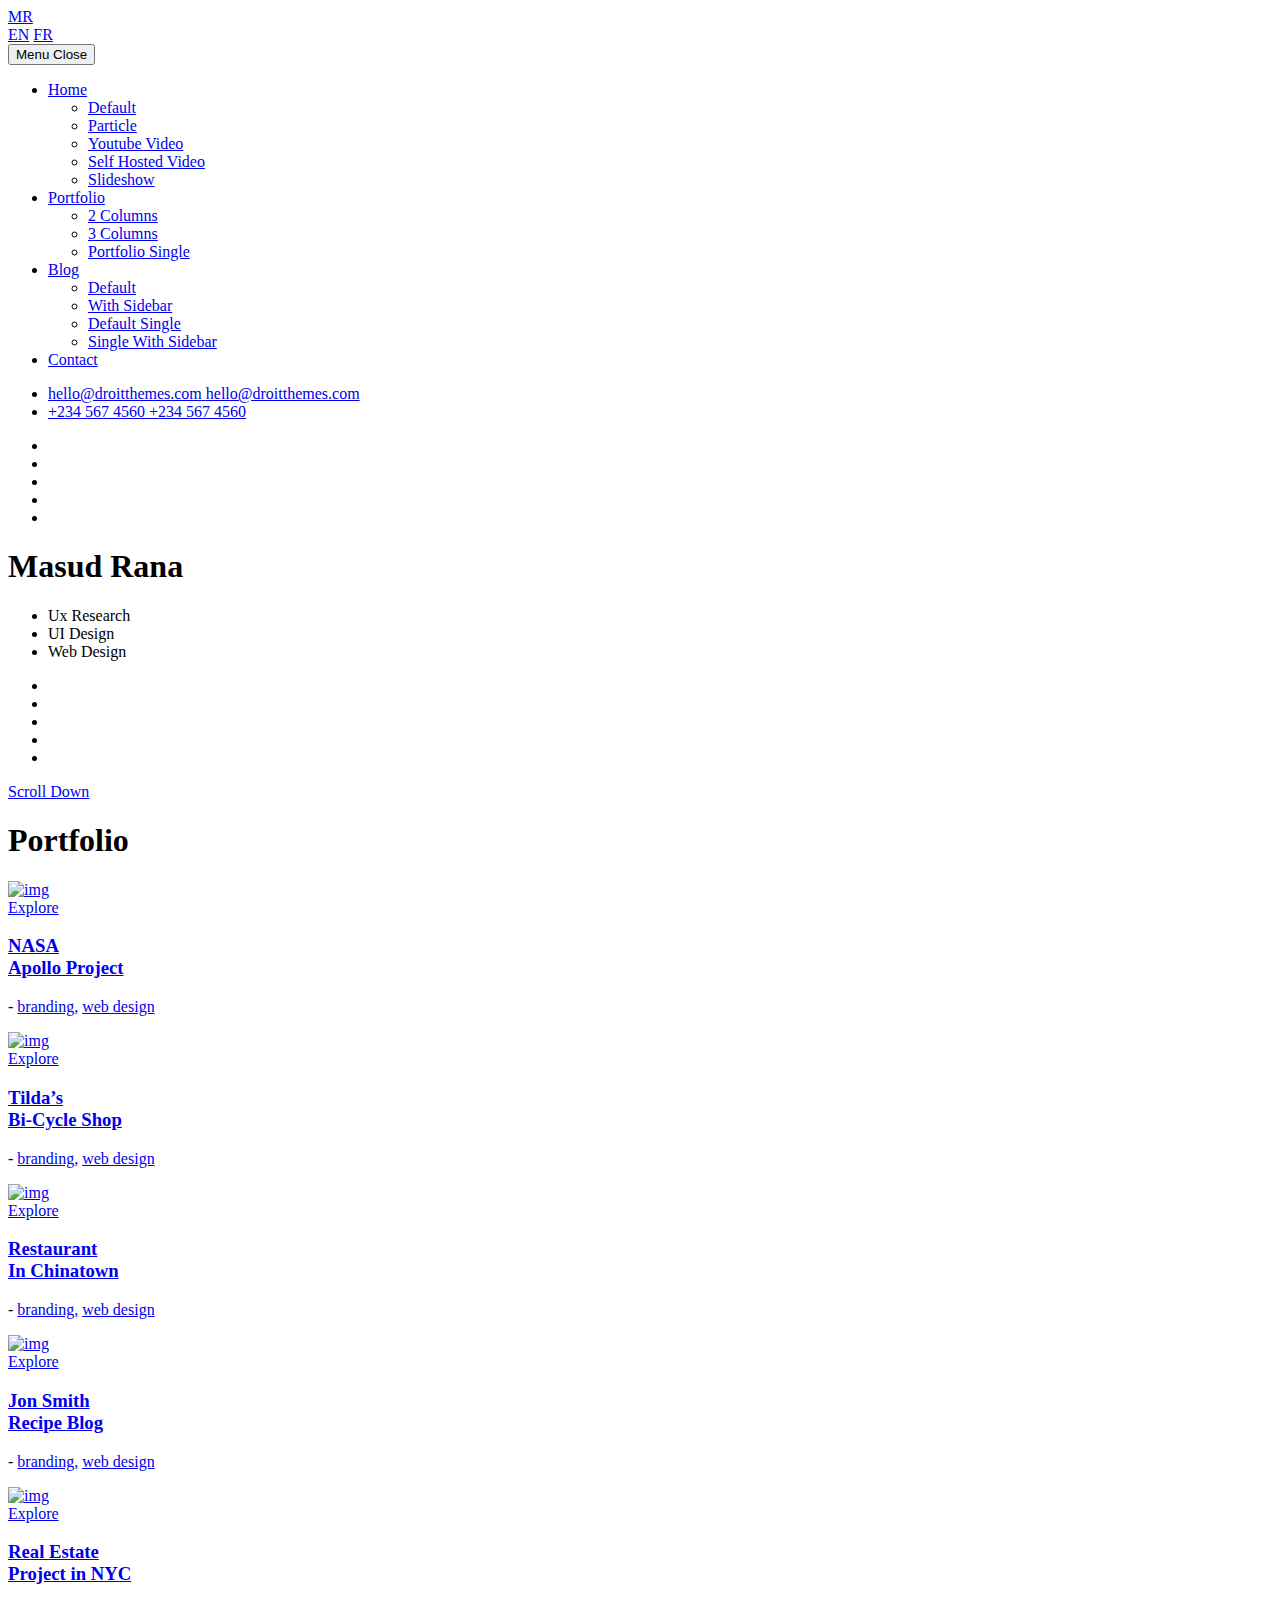
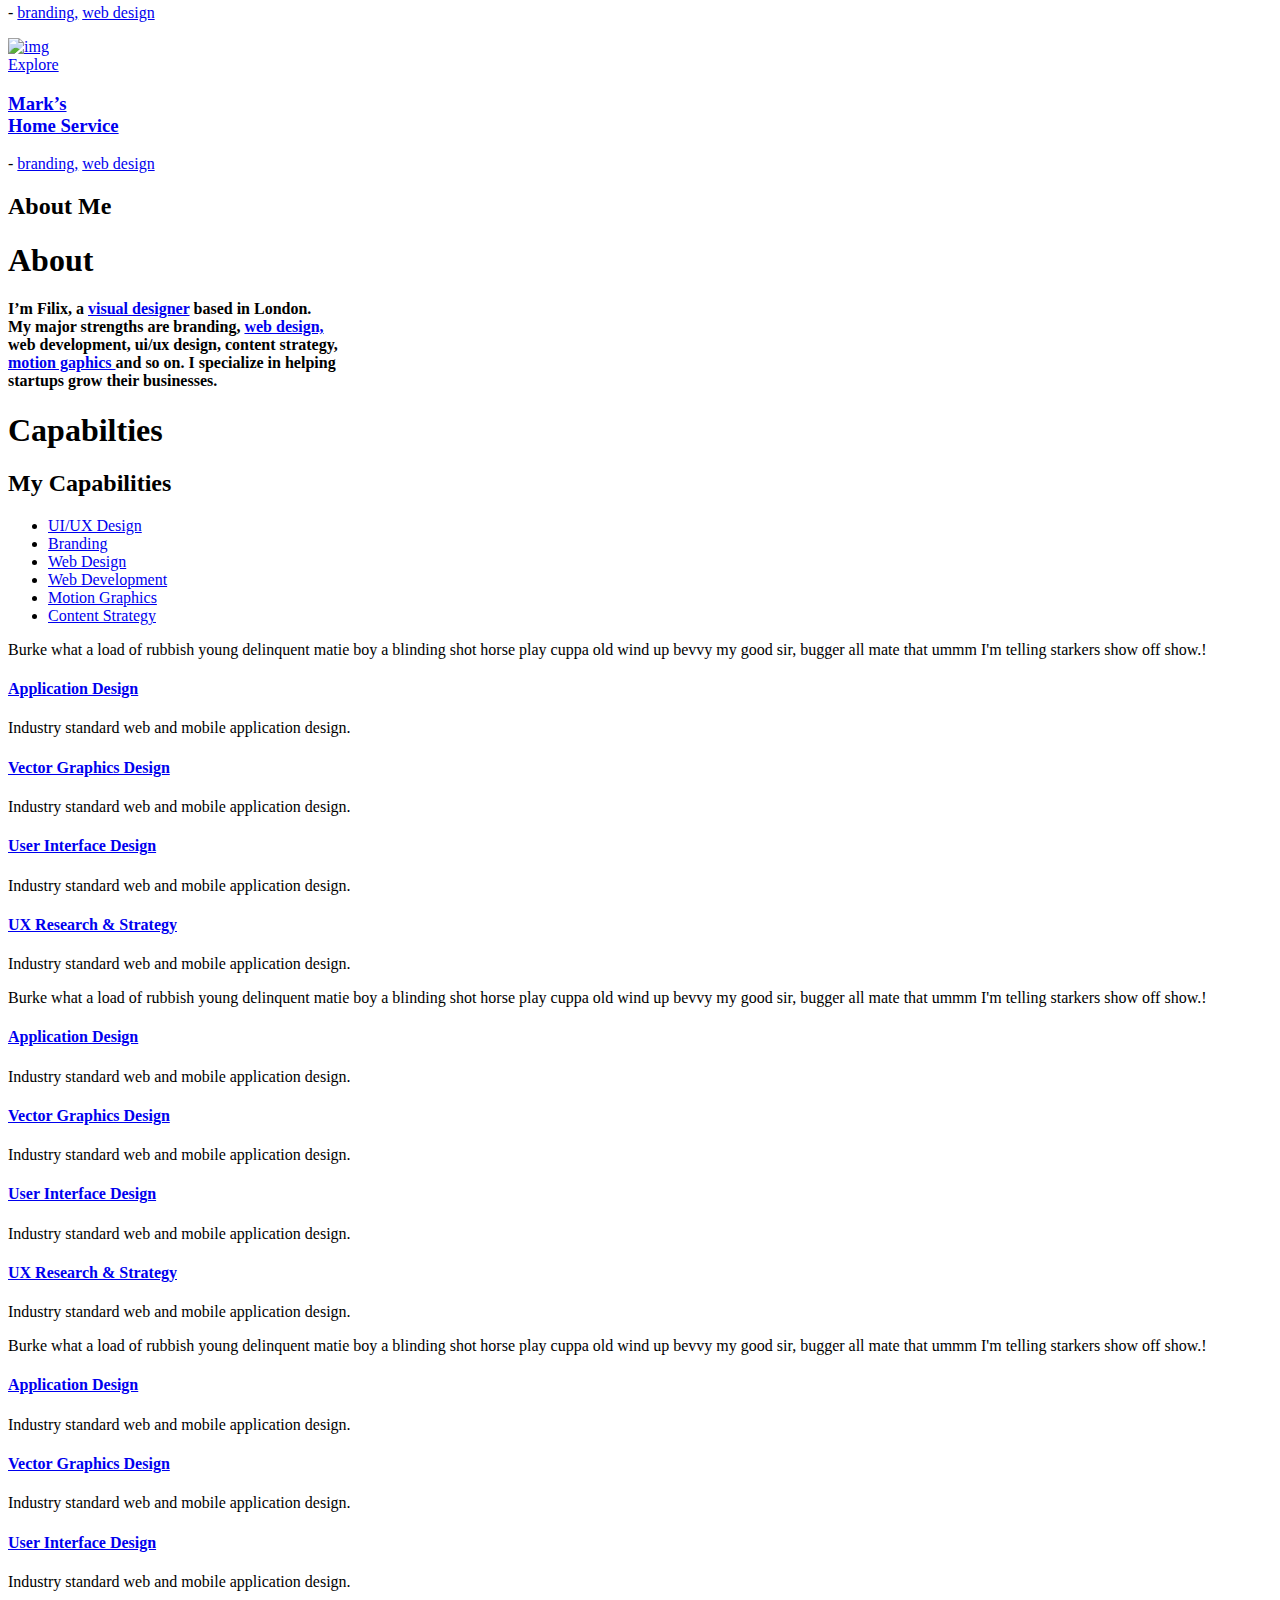
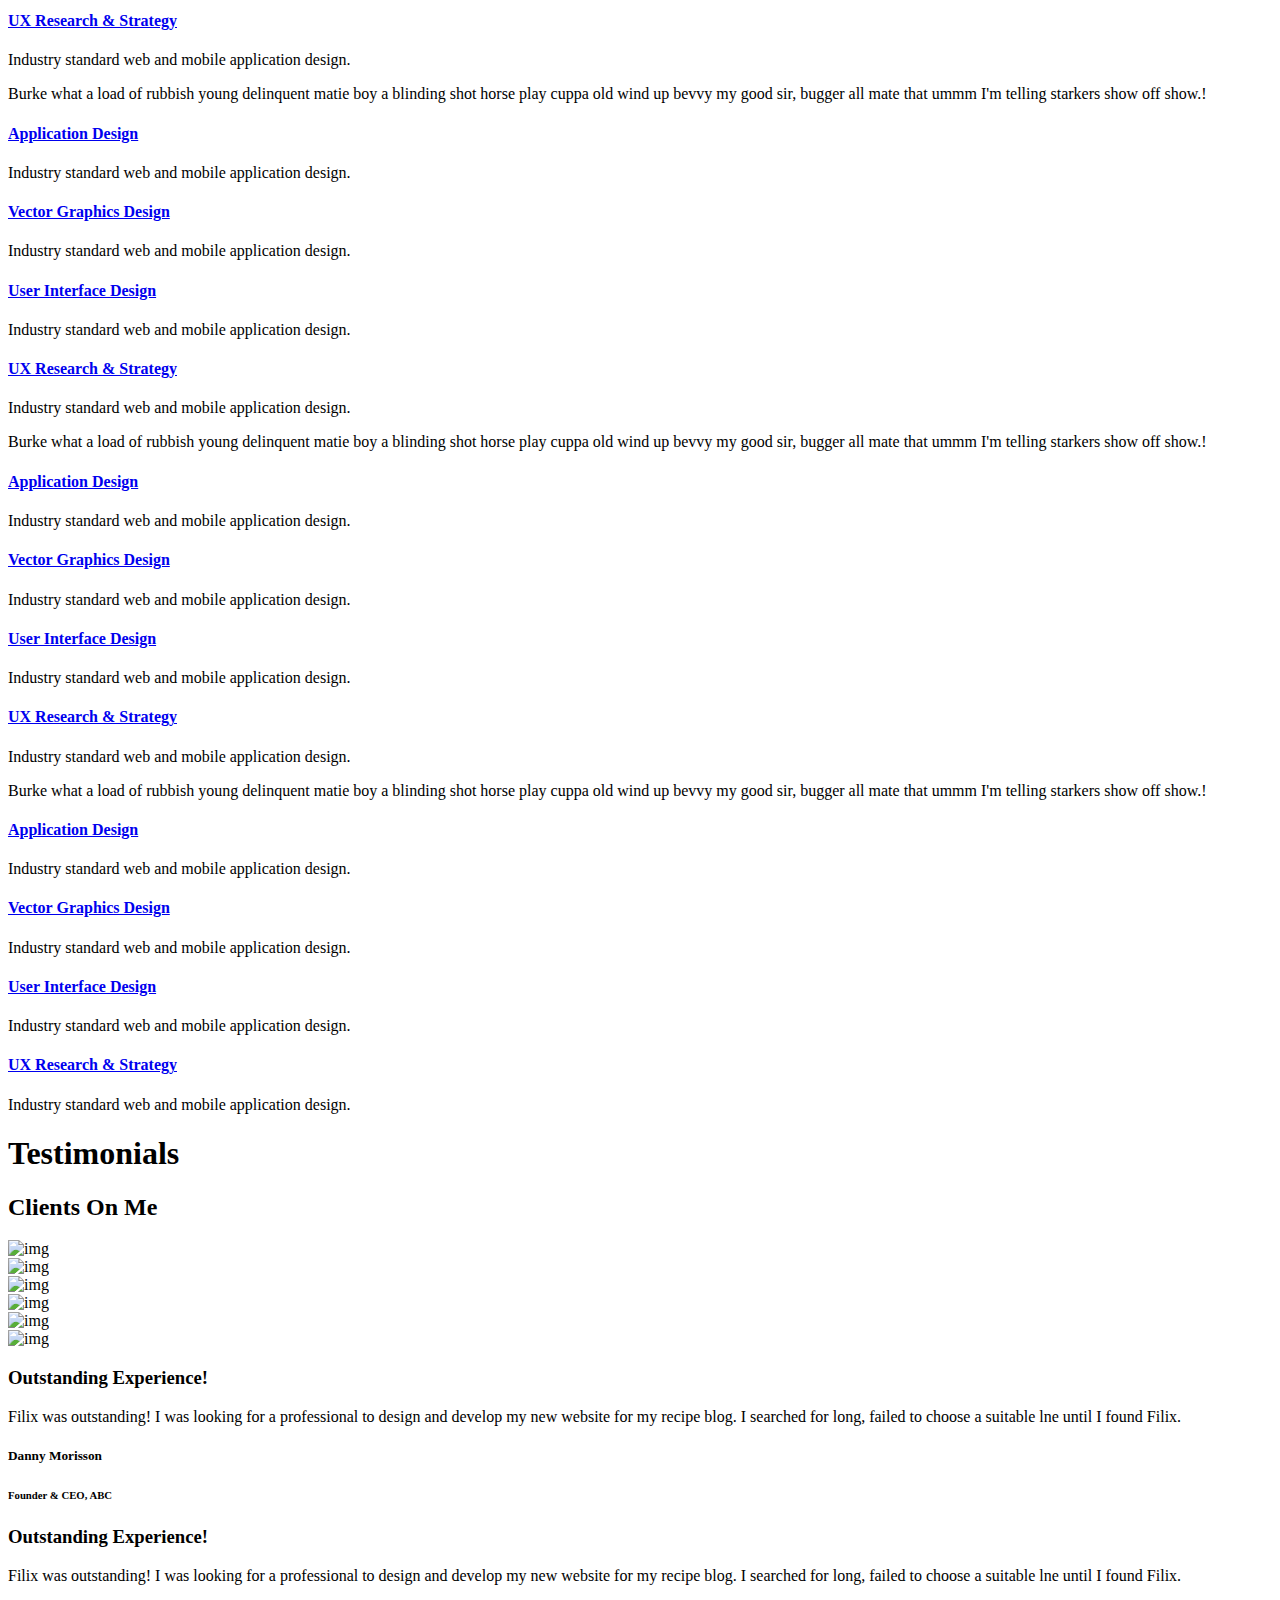
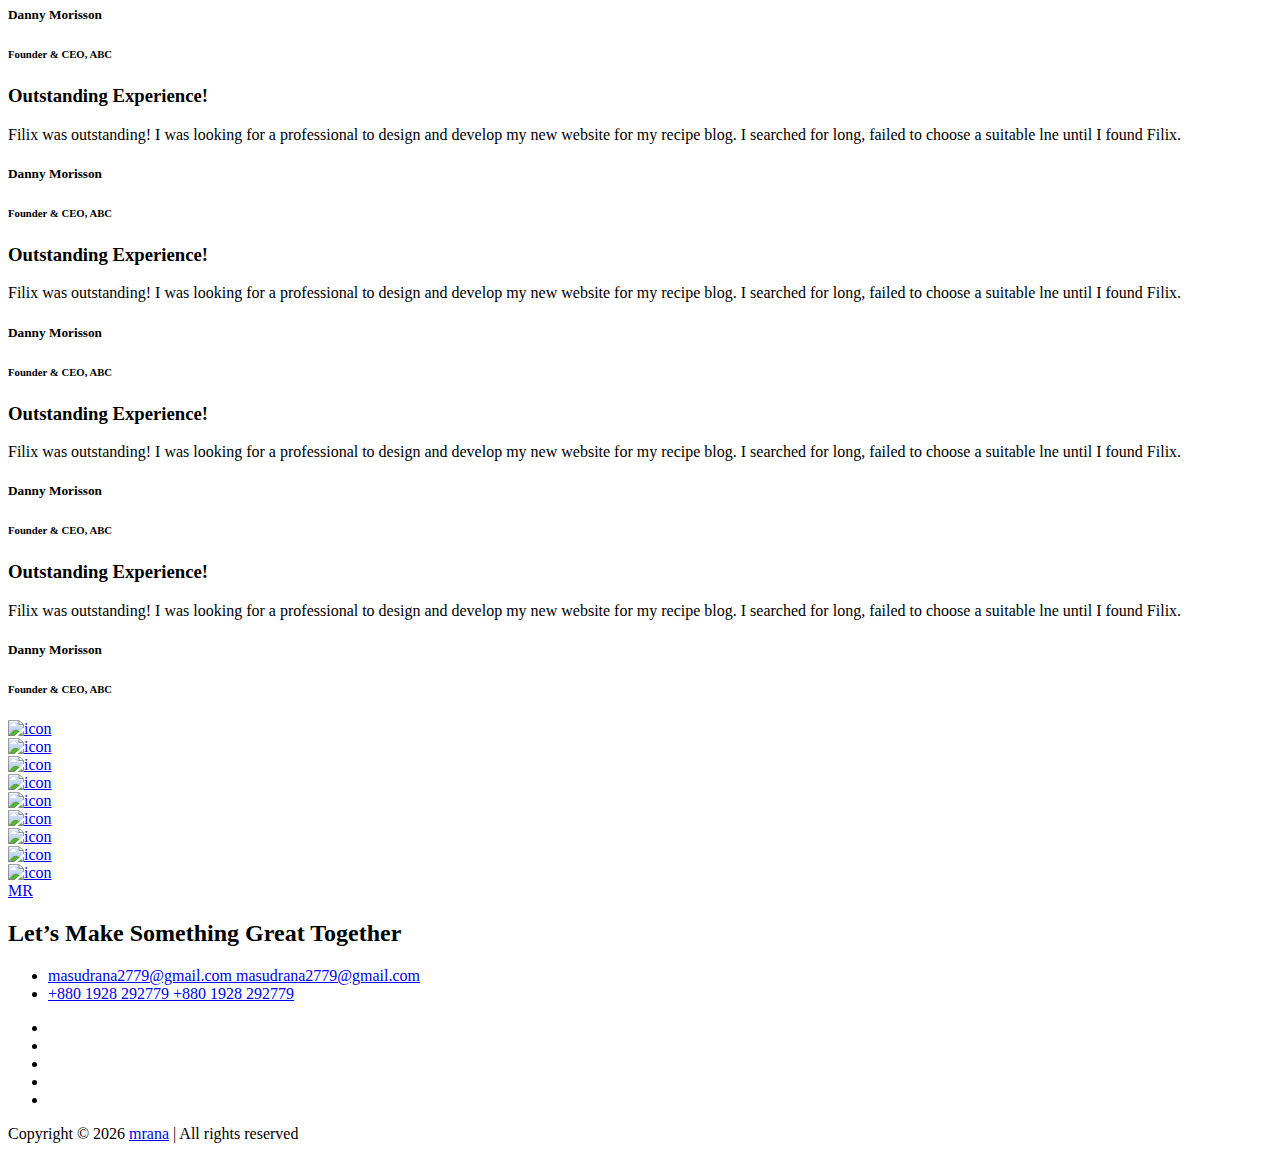
==== index.html @ 63671788 "try to done my protfolio page" ====
<!DOCTYPE html>
<html lang="en">
  <head>
    <meta charset="utf-8" />
    <meta
      name="viewport"
      content="width=device-width, initial-scale=1, shrink-to-fit=no"
    />
    <link
      rel="shortcut icon"
      href="assets/images/favicon.png"
      type="image/x-icon"
    />
    <title>Masud Rana</title>
    <!-- Bootstrap CSS -->
    <link rel="stylesheet" href="assets/css/bootstrap.css" />

    <!-- icon CSS -->
    <link rel="stylesheet" href="assets/css/font-awesome.min.css" />
    <link rel="stylesheet" href="assets/css/font-awesome-animation.min.css" />
    <link rel="stylesheet" href="assets/css/themify-icons.css" />
    <link rel="stylesheet" href="assets/css/elegant-icon-style.css" />

    <!-- other CSS -->
    <link rel="stylesheet" href="assets/css/slick.css" />
    <link rel="stylesheet" href="assets/css/slick-theme.css" />
    <link rel="stylesheet" href="assets/css/particle.css" />
    <link rel="stylesheet" href="assets/css/animated.css" />

    <!-- Custom CSS -->
    <link rel="stylesheet" href="assets/css/style.css" />
    <link rel="stylesheet" href="assets/css/responsive.css" />
    <!-- HTML5 shim and Respond.js for IE8 support of HTML5 elements and media queries -->
    <!-- WARNING: Respond.js doesn't work if you view the page via file:// -->
    <!--[if lt IE 9]>
      <script src="https://oss.maxcdn.com/html5shiv/3.7.2/html5shiv.min.js"></script>
      <script src="https://oss.maxcdn.com/respond/1.4.2/respond.min.js"></script>
    <![endif]-->
  </head>

  <body id="top">
    <!-- start header -->
    <header class="header">
      <div class="container-fluid">
        <div class="row">
          <div class="col-lg-12 col-12">
            <nav class="navbar">
              <a class="navbar-brand logo" href="index.html"
                ><span class="logo_text">MR</span></a
              >
              <div class="select_lang ml-auto">
                <a href="#" class="lang en active">EN</a>
                <a href="#" class="lang fr">FR</a>
              </div>
              <button
                class="navbar-toggler hamburger"
                type="button"
                data-toggle="collapse"
                data-target="#header_menu"
              >
                <span class="m_menu">Menu</span>
                <span class="m_close">Close</span>
                <span class="bar_icon">
                  <span class="bar bar_1"></span>
                  <span class="bar bar_2"></span>
                  <span class="bar bar_3"></span>
                </span>
              </button>
              <div class="opnen_menu">
                <div class="header_main_menu">
                  <ul class="menu_item">
                    <li class="submenu">
                      <a href="#">Home</a>
                      <ul class="submenu_item">
                        <li><a href="index.html">Default</a></li>
                        <li><a href="index-2.html">Particle</a></li>
                        <li><a href="index-3.html">Youtube Video</a></li>
                        <li><a href="index-4.html">Self Hosted Video</a></li>
                        <li><a href="index-5.html">Slideshow</a></li>
                      </ul>
                    </li>
                    <li class="submenu">
                      <a href="#">Portfolio</a>
                      <ul class="submenu_item">
                        <li><a href="portfolio-2.html">2 Columns</a></li>
                        <li><a href="portfolio-3.html">3 Columns</a></li>
                        <li>
                          <a href="portfolio-single.html">Portfolio Single</a>
                        </li>
                      </ul>
                    </li>
                    <li class="submenu">
                      <a href="#">Blog</a>
                      <ul class="submenu_item">
                        <li><a href="blog.html">Default </a></li>
                        <li><a href="blog-sidebar.html">With Sidebar </a></li>
                        <li><a href="blog-single.html">Default Single</a></li>
                        <li>
                          <a href="blog-single-sidebar.html"
                            >Single With Sidebar</a
                          >
                        </li>
                      </ul>
                    </li>
                    <li><a href="contact.html">Contact</a></li>
                  </ul>
                </div>
              </div>
              <div class="sub_footer">
                <ul class="footer_contact text-center">
                  <li>
                    <a href="mailto:hello@droitthemes.com">
                      <span>hello@droitthemes.com</span>
                      <span>hello@droitthemes.com</span>
                    </a>
                  </li>
                  <li>
                    <a href="tel:2345674560">
                      <span>+234 567 4560</span>
                      <span>+234 567 4560</span>
                    </a>
                  </li>
                </ul>
                <ul class="footer_social text-center">
                  <li>
                    <a
                      href="https://www.facebook.com/mrana.2779/"
                      target="_blank"
                    >
                      <i class="fa fa-facebook"></i>
                      <i class="fa fa-facebook"></i>
                    </a>
                  </li>
                  <li>
                    <a
                      href="https://www.linkedin.com/in/masudrana2779/"
                      target="_blank"
                    >
                      <i class="fa fa-linkedin"></i>
                      <i class="fa fa-linkedin"></i>
                    </a>
                  </li>
                  <li>
                    <a href="https://github.com/masudrana2779/">
                      <i class="fa fa-github"></i>
                      <i class="fa fa-github"></i>
                    </a>
                  </li>
                  <li>
                    <a
                      href="https://twitter.com/masudrana2779/"
                      target="_blank"
                    >
                      <i class="fa fa-twitter"></i>
                      <i class="fa fa-twitter"></i>
                    </a>
                  </li>
                  <li>
                    <a
                      href="https://pinterest.com/masudrana2779/"
                      target="_blank"
                    >
                      <i class="fa fa-pinterest-p"></i>
                      <i class="fa fa-pinterest-p"></i>
                    </a>
                  </li>
                </ul>
              </div>
            </nav>
          </div>
        </div>
      </div>
    </header>
    <!-- end header -->

    <!-- start hero_warp -->
    <section class="hero_warp">
      <div class="container">
        <div class="row d-flex align-items-center height_vh">
          <div class="col-md-12 col-12">
            <div class="banner_content">
              <h1 class="banner_title">Masud Rana</h1>
              <ul class="exp_list">
                <li class="wow fadeInUp" data-wow-duration="1s">Ux Research</li>
                <li class="wow fadeInUp" data-wow-duration="2s">UI Design</li>
                <li class="wow fadeInUp" data-wow-duration="3s">Web Design</li>
              </ul>
            </div>
          </div>
        </div>
      </div>
      <ul class="social_link">
        <li>
          <a href="https://www.facebook.com/mrana.2779/" target="_blank">
            <i class="fa fa-facebook"></i>
            <i class="fa fa-facebook"></i>
          </a>
        </li>
        <li>
          <a href="https://www.linkedin.com/in/masudrana2779/" target="_blank">
            <i class="fa fa-linkedin"></i>
            <i class="fa fa-linkedin"></i>
          </a>
        </li>
        <li>
          <a href="https://github.com/masudrana2779/">
            <i class="fa fa-github"></i>
            <i class="fa fa-github"></i>
          </a>
        </li>
        <li>
          <a href="https://twitter.com/masudrana2779/" target="_blank">
            <i class="fa fa-twitter"></i>
            <i class="fa fa-twitter"></i>
          </a>
        </li>
        <li>
          <a href="https://pinterest.com/masudrana2779/" target="_blank">
            <i class="fa fa-pinterest-p"></i>
            <i class="fa fa-pinterest-p"></i>
          </a>
        </li>
      </ul>
      <div class="scroll_down">
        <a href="#portfolio_warp">Scroll Down</a>
      </div>
    </section>
    <!-- end hero_warp -->

    <div class="height_vh dark_bg"></div>

    <!-- start portfolio_warp -->
    <section class="portfolio_warp" id="portfolio_warp">
      <div class="port_bg_text">
        <h1 class="bg_strock_text" data-parallax='{"x": -200}'>Portfolio</h1>
      </div>
      <div class="container">
        <div class="row portfolio_single_wrap">
          <div
            class="col-md-6 col-sm-12 col-xs-12 portfolio_single_item wow fadeInUp"
          >
            <div class="portfolio_item">
              <div class="port_img tilt">
                <a href="portfolio-single.html"
                  ><img
                    src="assets/images/portfolio_img_1.jpg"
                    alt="img"
                    class="img-fluid"
                /></a>
              </div>
              <a class="exp" href="portfolio-single.html"
                ><span class="exp_inner"
                  ><span class="exp_hover">Explore</span></span
                ></a
              >
              <div class="port_text">
                <a href="portfolio-single.html">
                  <h3 class="port_title">
                    NASA <br />
                    Apollo Project
                  </h3>
                </a>
                <p class="catagory">
                  - <a href="#">branding,</a> <a href="#">web design</a>
                </p>
              </div>
            </div>
          </div>
          <div
            class="col-md-6 col-sm-12 col-xs-12 portfolio_single_item portfolio_cus wow fadeInUp"
          >
            <div class="portfolio_item">
              <div class="port_img tilt">
                <a href="portfolio-single.html"
                  ><img
                    src="assets/images/portfolio_img_2.jpg"
                    alt="img"
                    class="img-fluid"
                /></a>
              </div>
              <a class="exp" href="portfolio-single.html"
                ><span class="exp_inner"
                  ><span class="exp_hover">Explore</span></span
                ></a
              >
              <div class="port_text">
                <a href="portfolio-single.html">
                  <h3 class="port_title">
                    Tilda’s <br />
                    Bi-Cycle Shop
                  </h3>
                </a>
                <p class="catagory">
                  - <a href="#">branding,</a> <a href="#">web design</a>
                </p>
              </div>
            </div>
          </div>
          <div
            class="col-md-6 col-sm-12 col-xs-12 portfolio_single_item portfolio_cus wow fadeInUp"
          >
            <div class="portfolio_item">
              <div class="port_img tilt">
                <a href="portfolio-single.html"
                  ><img
                    src="assets/images/portfolio_img_4.jpg"
                    alt="img"
                    class="img-fluid"
                /></a>
              </div>
              <a class="exp" href="portfolio-single.html"
                ><span class="exp_inner"
                  ><span class="exp_hover">Explore</span></span
                ></a
              >
              <div class="port_text">
                <a href="portfolio-single.html">
                  <h3 class="port_title">
                    Restaurant <br />
                    In Chinatown
                  </h3>
                </a>
                <p class="catagory">
                  - <a href="#">branding,</a> <a href="#">web design</a>
                </p>
              </div>
            </div>
          </div>
          <div
            class="col-md-6 col-sm-12 col-xs-12 portfolio_single_item wow fadeInUp"
          >
            <div class="portfolio_item">
              <div class="port_img tilt">
                <a href="portfolio-single.html"
                  ><img
                    src="assets/images/portfolio_img_3.jpg"
                    alt="img"
                    class="img-fluid"
                /></a>
              </div>
              <a class="exp" href="portfolio-single.html"
                ><span class="exp_inner"
                  ><span class="exp_hover">Explore</span></span
                ></a
              >
              <div class="port_text">
                <a href="portfolio-single.html">
                  <h3 class="port_title">
                    Jon Smith <br />
                    Recipe Blog
                  </h3>
                </a>
                <p class="catagory">
                  - <a href="#">branding,</a> <a href="#">web design</a>
                </p>
              </div>
            </div>
          </div>
          <div
            class="col-md-6 col-sm-12 col-xs-12 portfolio_single_item portfolio_cus wow fadeInUp"
          >
            <div class="portfolio_item">
              <div class="port_img tilt">
                <a href="portfolio-single.html"
                  ><img
                    src="assets/images/portfolio_img_6.jpg"
                    alt="img"
                    class="img-fluid"
                /></a>
              </div>
              <a class="exp" href="portfolio-single.html"
                ><span class="exp_inner"
                  ><span class="exp_hover">Explore</span></span
                ></a
              >
              <div class="port_text">
                <a href="portfolio-single.html">
                  <h3 class="port_title">
                    Real Estate <br />
                    Project in NYC
                  </h3>
                </a>
                <p class="catagory">
                  - <a href="#">branding,</a> <a href="#">web design</a>
                </p>
              </div>
            </div>
          </div>
          <div
            class="col-md-6 col-sm-12 col-xs-12 portfolio_single_item wow fadeInUp"
          >
            <div class="portfolio_item">
              <div class="port_img tilt">
                <a href="portfolio-single.html"
                  ><img
                    src="assets/images/portfolio_img_5.jpg"
                    alt="img"
                    class="img-fluid"
                /></a>
              </div>
              <a class="exp" href="portfolio-single.html"
                ><span class="exp_inner"
                  ><span class="exp_hover">Explore</span></span
                ></a
              >
              <div class="port_text">
                <a href="portfolio-single.html">
                  <h3 class="port_title">
                    Mark’s <br />
                    Home Service
                  </h3>
                </a>
                <p class="catagory">
                  - <a href="#">branding,</a> <a href="#">web design</a>
                </p>
              </div>
            </div>
          </div>
        </div>
      </div>
    </section>
    <!-- end portfolio_warp -->

    <!-- start about_wrap -->
    <section class="about_wrap">
      <div class="container">
        <div class="row">
          <div class="col-md-12">
            <h2 class="about_title wow fadeInUp">About Me</h2>
            <div class="about_content">
              <div class="bg_text">
                <h1 class="bg_strock_text" data-parallax='{"x": -150}'>
                  About
                </h1>
              </div>
              <h4 class="wow fadeInUp" data-wow-delay="0.5s">
                I’m Filix, a <a href="#">visual designer</a> based in London.
                <br />
                My major strengths are branding, <a href="#">web design,</a>
                <br />
                web development, ui/ux design, content strategy, <br />
                <a href="#">motion gaphics </a> and so on. I specialize in
                helping <br />
                startups grow their businesses.
              </h4>
            </div>
          </div>
        </div>
      </div>
    </section>
    <!-- end about_wrap -->

    <!-- start capabiliti_wrap -->
    <section class="capabiliti_wrap">
      <div class="bg_text">
        <h1 class="bg_strock_text" data-parallax='{"x": 200}'>Capabilties</h1>
      </div>
      <div class="container">
        <div class="row">
          <div class="col-lg-12 col-12">
            <h2 class="capabiliti_title wow fadeInUp">My Capabilities</h2>
          </div>
        </div>
        <div class="row">
          <div class="col-lg-5 col-md-4 col-sm-12 col-12">
            <ul class="nav nav-tabs capabiliti_tab">
              <li class="nav-item wow fadeInUp">
                <a class="nav-link active" data-toggle="tab" href="#uxUiDesign"
                  >UI/UX Design</a
                >
              </li>
              <li class="nav-item wow fadeInUp">
                <a class="nav-link" data-toggle="tab" href="#Branding"
                  >Branding</a
                >
              </li>
              <li class="nav-item wow fadeInUp">
                <a class="nav-link" data-toggle="tab" href="#WebDesign"
                  >Web Design</a
                >
              </li>
              <li class="nav-item wow fadeInUp">
                <a class="nav-link" data-toggle="tab" href="#WebDevelopment"
                  >Web Development</a
                >
              </li>
              <li class="nav-item wow fadeInUp">
                <a class="nav-link" data-toggle="tab" href="#MotionGraphics"
                  >Motion Graphics</a
                >
              </li>
              <li class="nav-item wow fadeInUp">
                <a class="nav-link" data-toggle="tab" href="#contactStrategy"
                  >Content Strategy</a
                >
              </li>
            </ul>
          </div>
          <div class="col-lg-7 col-md-8 col-sm-12 col-12">
            <div class="tab-content capabiliti_tab_content">
              <div class="tab-pane fade show active" id="uxUiDesign">
                <p class="tabPara wow fadeInUp">
                  Burke what a load of rubbish young delinquent matie boy a
                  blinding shot horse play cuppa old wind up bevvy my good sir,
                  bugger all mate that ummm I'm telling starkers show off show.!
                </p>

                <div class="row">
                  <div class="col-md-6 col-sm-6 col-12 wow fadeInUp">
                    <div class="service_item">
                      <div class="icon">
                        <i class="ti-pencil-alt"></i>
                      </div>
                      <div class="content">
                        <a href="#">
                          <h4>Application Design</h4>
                        </a>
                        <p>
                          Industry standard web and mobile application design.
                        </p>
                      </div>
                    </div>
                  </div>
                  <div class="col-md-6 col-sm-6 col-12 wow fadeInUp">
                    <div class="service_item">
                      <div class="icon">
                        <i class="ti-vector"></i>
                      </div>
                      <div class="content">
                        <a href="#">
                          <h4>Vector Graphics Design</h4>
                        </a>
                        <p>
                          Industry standard web and mobile application design.
                        </p>
                      </div>
                    </div>
                  </div>
                  <div class="col-md-6 col-sm-6 col-12 wow fadeInUp">
                    <div class="service_item">
                      <div class="icon">
                        <i class="ti-layers-alt"></i>
                      </div>
                      <div class="content">
                        <a href="#">
                          <h4>User Interface Design</h4>
                        </a>
                        <p>
                          Industry standard web and mobile application design.
                        </p>
                      </div>
                    </div>
                  </div>
                  <div class="col-md-6 col-sm-6 col-12 wow fadeInUp">
                    <div class="service_item">
                      <div class="icon">
                        <i class="ti-pie-chart"></i>
                      </div>
                      <div class="content">
                        <a href="#">
                          <h4>UX Research & Strategy</h4>
                        </a>
                        <p>
                          Industry standard web and mobile application design.
                        </p>
                      </div>
                    </div>
                  </div>
                </div>
              </div>
              <div class="tab-pane fade" id="Branding">
                <p class="tabPara wow fadeInUp">
                  Burke what a load of rubbish young delinquent matie boy a
                  blinding shot horse play cuppa old wind up bevvy my good sir,
                  bugger all mate that ummm I'm telling starkers show off show.!
                </p>

                <div class="row">
                  <div class="col-md-6 col-sm-6 col-12 wow fadeInUp">
                    <div class="service_item">
                      <div class="icon">
                        <i class="ti-pencil-alt"></i>
                      </div>
                      <div class="content">
                        <a href="#">
                          <h4>Application Design</h4>
                        </a>
                        <p>
                          Industry standard web and mobile application design.
                        </p>
                      </div>
                    </div>
                  </div>
                  <div class="col-md-6 col-sm-6 col-12 wow fadeInUp">
                    <div class="service_item">
                      <div class="icon">
                        <i class="ti-vector"></i>
                      </div>
                      <div class="content">
                        <a href="#">
                          <h4>Vector Graphics Design</h4>
                        </a>
                        <p>
                          Industry standard web and mobile application design.
                        </p>
                      </div>
                    </div>
                  </div>
                  <div class="col-md-6 col-sm-6 col-12 wow fadeInUp">
                    <div class="service_item">
                      <div class="icon">
                        <i class="ti-layers-alt"></i>
                      </div>
                      <div class="content">
                        <a href="#">
                          <h4>User Interface Design</h4>
                        </a>
                        <p>
                          Industry standard web and mobile application design.
                        </p>
                      </div>
                    </div>
                  </div>
                  <div class="col-md-6 col-sm-6 col-12 wow fadeInUp">
                    <div class="service_item">
                      <div class="icon">
                        <i class="ti-pie-chart"></i>
                      </div>
                      <div class="content">
                        <a href="#">
                          <h4>UX Research & Strategy</h4>
                        </a>
                        <p>
                          Industry standard web and mobile application design.
                        </p>
                      </div>
                    </div>
                  </div>
                </div>
              </div>
              <div class="tab-pane fade" id="WebDesign">
                <p class="tabPara wow fadeInUp">
                  Burke what a load of rubbish young delinquent matie boy a
                  blinding shot horse play cuppa old wind up bevvy my good sir,
                  bugger all mate that ummm I'm telling starkers show off show.!
                </p>

                <div class="row">
                  <div class="col-md-6 col-sm-6 col-12 wow fadeInUp">
                    <div class="service_item">
                      <div class="icon">
                        <i class="ti-pencil-alt"></i>
                      </div>
                      <div class="content">
                        <a href="#">
                          <h4>Application Design</h4>
                        </a>
                        <p>
                          Industry standard web and mobile application design.
                        </p>
                      </div>
                    </div>
                  </div>
                  <div class="col-md-6 col-sm-6 col-12 wow fadeInUp">
                    <div class="service_item">
                      <div class="icon">
                        <i class="ti-vector"></i>
                      </div>
                      <div class="content">
                        <a href="#">
                          <h4>Vector Graphics Design</h4>
                        </a>
                        <p>
                          Industry standard web and mobile application design.
                        </p>
                      </div>
                    </div>
                  </div>
                  <div class="col-md-6 col-sm-6 col-12 wow fadeInUp">
                    <div class="service_item">
                      <div class="icon">
                        <i class="ti-layers-alt"></i>
                      </div>
                      <div class="content">
                        <a href="#">
                          <h4>User Interface Design</h4>
                        </a>
                        <p>
                          Industry standard web and mobile application design.
                        </p>
                      </div>
                    </div>
                  </div>
                  <div class="col-md-6 col-sm-6 col-12 wow fadeInUp">
                    <div class="service_item">
                      <div class="icon">
                        <i class="ti-pie-chart"></i>
                      </div>
                      <div class="content">
                        <a href="#">
                          <h4>UX Research & Strategy</h4>
                        </a>
                        <p>
                          Industry standard web and mobile application design.
                        </p>
                      </div>
                    </div>
                  </div>
                </div>
              </div>
              <div class="tab-pane fade" id="WebDevelopment">
                <p class="tabPara wow fadeInUp">
                  Burke what a load of rubbish young delinquent matie boy a
                  blinding shot horse play cuppa old wind up bevvy my good sir,
                  bugger all mate that ummm I'm telling starkers show off show.!
                </p>

                <div class="row">
                  <div class="col-md-6 col-sm-6 col-12 wow fadeInUp">
                    <div class="service_item">
                      <div class="icon">
                        <i class="ti-pencil-alt"></i>
                      </div>
                      <div class="content">
                        <a href="#">
                          <h4>Application Design</h4>
                        </a>
                        <p>
                          Industry standard web and mobile application design.
                        </p>
                      </div>
                    </div>
                  </div>
                  <div class="col-md-6 col-sm-6 col-12 wow fadeInUp">
                    <div class="service_item">
                      <div class="icon">
                        <i class="ti-vector"></i>
                      </div>
                      <div class="content">
                        <a href="#">
                          <h4>Vector Graphics Design</h4>
                        </a>
                        <p>
                          Industry standard web and mobile application design.
                        </p>
                      </div>
                    </div>
                  </div>
                  <div class="col-md-6 col-sm-6 col-12 wow fadeInUp">
                    <div class="service_item">
                      <div class="icon">
                        <i class="ti-layers-alt"></i>
                      </div>
                      <div class="content">
                        <a href="#">
                          <h4>User Interface Design</h4>
                        </a>
                        <p>
                          Industry standard web and mobile application design.
                        </p>
                      </div>
                    </div>
                  </div>
                  <div class="col-md-6 col-sm-6 col-12 wow fadeInUp">
                    <div class="service_item">
                      <div class="icon">
                        <i class="ti-pie-chart"></i>
                      </div>
                      <div class="content">
                        <a href="#">
                          <h4>UX Research & Strategy</h4>
                        </a>
                        <p>
                          Industry standard web and mobile application design.
                        </p>
                      </div>
                    </div>
                  </div>
                </div>
              </div>
              <div class="tab-pane fade" id="MotionGraphics">
                <p class="tabPara wow fadeInUp">
                  Burke what a load of rubbish young delinquent matie boy a
                  blinding shot horse play cuppa old wind up bevvy my good sir,
                  bugger all mate that ummm I'm telling starkers show off show.!
                </p>

                <div class="row">
                  <div class="col-md-6 col-sm-6 col-12 wow fadeInUp">
                    <div class="service_item">
                      <div class="icon">
                        <i class="ti-pencil-alt"></i>
                      </div>
                      <div class="content">
                        <a href="#">
                          <h4>Application Design</h4>
                        </a>
                        <p>
                          Industry standard web and mobile application design.
                        </p>
                      </div>
                    </div>
                  </div>
                  <div class="col-md-6 col-sm-6 col-12 wow fadeInUp">
                    <div class="service_item">
                      <div class="icon">
                        <i class="ti-vector"></i>
                      </div>
                      <div class="content">
                        <a href="#">
                          <h4>Vector Graphics Design</h4>
                        </a>
                        <p>
                          Industry standard web and mobile application design.
                        </p>
                      </div>
                    </div>
                  </div>
                  <div class="col-md-6 col-sm-6 col-12 wow fadeInUp">
                    <div class="service_item">
                      <div class="icon">
                        <i class="ti-layers-alt"></i>
                      </div>
                      <div class="content">
                        <a href="#">
                          <h4>User Interface Design</h4>
                        </a>
                        <p>
                          Industry standard web and mobile application design.
                        </p>
                      </div>
                    </div>
                  </div>
                  <div class="col-md-6 col-sm-6 col-12 wow fadeInUp">
                    <div class="service_item">
                      <div class="icon">
                        <i class="ti-pie-chart"></i>
                      </div>
                      <div class="content">
                        <a href="#">
                          <h4>UX Research & Strategy</h4>
                        </a>
                        <p>
                          Industry standard web and mobile application design.
                        </p>
                      </div>
                    </div>
                  </div>
                </div>
              </div>
              <div class="tab-pane fade" id="contactStrategy">
                <p class="tabPara wow fadeInUp">
                  Burke what a load of rubbish young delinquent matie boy a
                  blinding shot horse play cuppa old wind up bevvy my good sir,
                  bugger all mate that ummm I'm telling starkers show off show.!
                </p>

                <div class="row">
                  <div class="col-md-6 col-sm-6 col-12 wow fadeInUp">
                    <div class="service_item">
                      <div class="icon">
                        <i class="ti-pencil-alt"></i>
                      </div>
                      <div class="content">
                        <a href="#">
                          <h4>Application Design</h4>
                        </a>
                        <p>
                          Industry standard web and mobile application design.
                        </p>
                      </div>
                    </div>
                  </div>
                  <div class="col-md-6 col-sm-6 col-12 wow fadeInUp">
                    <div class="service_item">
                      <div class="icon">
                        <i class="ti-vector"></i>
                      </div>
                      <div class="content">
                        <a href="#">
                          <h4>Vector Graphics Design</h4>
                        </a>
                        <p>
                          Industry standard web and mobile application design.
                        </p>
                      </div>
                    </div>
                  </div>
                  <div class="col-md-6 col-sm-6 col-12 wow fadeInUp">
                    <div class="service_item">
                      <div class="icon">
                        <i class="ti-layers-alt"></i>
                      </div>
                      <div class="content">
                        <a href="#">
                          <h4>User Interface Design</h4>
                        </a>
                        <p>
                          Industry standard web and mobile application design.
                        </p>
                      </div>
                    </div>
                  </div>
                  <div class="col-md-6 col-sm-6 col-12 wow fadeInUp">
                    <div class="service_item">
                      <div class="icon">
                        <i class="ti-pie-chart"></i>
                      </div>
                      <div class="content">
                        <a href="#">
                          <h4>UX Research & Strategy</h4>
                        </a>
                        <p>
                          Industry standard web and mobile application design.
                        </p>
                      </div>
                    </div>
                  </div>
                </div>
              </div>
            </div>
          </div>
        </div>
      </div>
    </section>
    <!-- end capabiliti_wrap -->

    <!-- start testimonial_wrap -->
    <section class="testimonial_wrap">
      <div class="bg_text">
        <h1 class="bg_strock_text" data-parallax='{"x": -200}'>Testimonials</h1>
      </div>
      <div class="container">
        <div class="row align-items-center">
          <div class="col-lg-5 col-md-12 col-sm-12 col-12">
            <div class="test_left">
              <h2 class="test_title wow fadeInUp">Clients On Me</h2>
            </div>
          </div>
          <div class="col-lg-2 col-md-4 col-sm-12 col-12">
            <div class="client_user_img">
              <div class="user_img_slider wow fadeInUp">
                <div class="user_slider_item">
                  <div class="img_wrap">
                    <img
                      src="assets/images/test/test_user_1.jpg"
                      alt="img"
                      class="img-fluid"
                    />
                  </div>
                </div>
                <div class="user_slider_item">
                  <div class="img_wrap">
                    <img
                      src="assets/images/test/test_user_2.jpg"
                      alt="img"
                      class="img-fluid"
                    />
                  </div>
                </div>
                <div class="user_slider_item">
                  <div class="img_wrap">
                    <img
                      src="assets/images/test/test_user_3.jpg"
                      alt="img"
                      class="img-fluid"
                    />
                  </div>
                </div>
                <div class="user_slider_item">
                  <div class="img_wrap">
                    <img
                      src="assets/images/test/test_user_1.jpg"
                      alt="img"
                      class="img-fluid"
                    />
                  </div>
                </div>
                <div class="user_slider_item">
                  <div class="img_wrap">
                    <img
                      src="assets/images/test/test_user_2.jpg"
                      alt="img"
                      class="img-fluid"
                    />
                  </div>
                </div>
                <div class="user_slider_item">
                  <div class="img_wrap">
                    <img
                      src="assets/images/test/test_user_3.jpg"
                      alt="img"
                      class="img-fluid"
                    />
                  </div>
                </div>
              </div>
            </div>
          </div>
          <div class="col-lg-5 col-md-8 col-sm-12 col-12">
            <div class="test_details_content">
              <div class="test_details_slider wow fadeInUp">
                <div class="test_details_slider_item">
                  <h3 class="slider_title">Outstanding Experience!</h3>
                  <p>
                    Filix was outstanding! I was looking for a professional to
                    design and develop my new website for my recipe blog. I
                    searched for long, failed to choose a suitable lne until I
                    found Filix.
                  </p>
                  <h5 class="autor_name">Danny Morisson</h5>
                  <h6 class="autor_title">Founder & CEO, ABC</h6>
                </div>
                <div class="test_details_slider_item">
                  <h3 class="slider_title">Outstanding Experience!</h3>
                  <p>
                    Filix was outstanding! I was looking for a professional to
                    design and develop my new website for my recipe blog. I
                    searched for long, failed to choose a suitable lne until I
                    found Filix.
                  </p>
                  <h5 class="autor_name">Danny Morisson</h5>
                  <h6 class="autor_title">Founder & CEO, ABC</h6>
                </div>
                <div class="test_details_slider_item">
                  <h3 class="slider_title">Outstanding Experience!</h3>
                  <p>
                    Filix was outstanding! I was looking for a professional to
                    design and develop my new website for my recipe blog. I
                    searched for long, failed to choose a suitable lne until I
                    found Filix.
                  </p>
                  <h5 class="autor_name">Danny Morisson</h5>
                  <h6 class="autor_title">Founder & CEO, ABC</h6>
                </div>
                <div class="test_details_slider_item">
                  <h3 class="slider_title">Outstanding Experience!</h3>
                  <p>
                    Filix was outstanding! I was looking for a professional to
                    design and develop my new website for my recipe blog. I
                    searched for long, failed to choose a suitable lne until I
                    found Filix.
                  </p>
                  <h5 class="autor_name">Danny Morisson</h5>
                  <h6 class="autor_title">Founder & CEO, ABC</h6>
                </div>
                <div class="test_details_slider_item">
                  <h3 class="slider_title">Outstanding Experience!</h3>
                  <p>
                    Filix was outstanding! I was looking for a professional to
                    design and develop my new website for my recipe blog. I
                    searched for long, failed to choose a suitable lne until I
                    found Filix.
                  </p>
                  <h5 class="autor_name">Danny Morisson</h5>
                  <h6 class="autor_title">Founder & CEO, ABC</h6>
                </div>
                <div class="test_details_slider_item">
                  <h3 class="slider_title">Outstanding Experience!</h3>
                  <p>
                    Filix was outstanding! I was looking for a professional to
                    design and develop my new website for my recipe blog. I
                    searched for long, failed to choose a suitable lne until I
                    found Filix.
                  </p>
                  <h5 class="autor_name">Danny Morisson</h5>
                  <h6 class="autor_title">Founder & CEO, ABC</h6>
                </div>
              </div>
            </div>
          </div>
        </div>
      </div>
    </section>
    <!-- end testimonial_wrap -->

    <!-- start capabiliti_wrap -->
    <section class="client_wrap">
      <div class="container">
        <div class="row align-items-center">
          <div class="col-lg-4 col-md-4 col-sm-6 col-12">
            <div class="client_single_item wow fadeInUp">
              <a href="#">
                <img src="assets/images/client/vector_icon_1.png" alt="icon" />
              </a>
            </div>
          </div>
          <div class="col-lg-4 col-md-4 col-sm-6 col-12">
            <div class="client_single_item wow fadeInUp">
              <a href="#">
                <img src="assets/images/client/vector_icon_2.png" alt="icon" />
              </a>
            </div>
          </div>
          <div class="col-lg-4 col-md-4 col-sm-6 col-12">
            <div class="client_single_item wow fadeInUp">
              <a href="#">
                <img src="assets/images/client/vector_icon_5.png" alt="icon" />
              </a>
            </div>
          </div>
          <div class="col-lg-4 col-md-4 col-sm-6 col-12">
            <div class="client_single_item wow fadeInUp">
              <a href="#">
                <img src="assets/images/client/vector_icon_8.png" alt="icon" />
              </a>
            </div>
          </div>
          <div class="col-lg-4 col-md-4 col-sm-6 col-12">
            <div class="client_single_item wow fadeInUp">
              <a href="#">
                <img src="assets/images/client/vector_icon_6.png" alt="icon" />
              </a>
            </div>
          </div>
          <div class="col-lg-4 col-md-4 col-sm-6 col-12">
            <div class="client_single_item wow fadeInUp">
              <a href="#">
                <img src="assets/images/client/vector_icon_9.png" alt="icon" />
              </a>
            </div>
          </div>
          <div class="col-lg-4 col-md-4 col-sm-6 col-12">
            <div class="client_single_item wow fadeInUp">
              <a href="#">
                <img src="assets/images/client/vector_icon_7.png" alt="icon" />
              </a>
            </div>
          </div>
          <div class="col-lg-4 col-md-4 col-sm-6 col-12">
            <div class="client_single_item wow fadeInUp">
              <a href="#">
                <img src="assets/images/client/vector_icon_4.png" alt="icon" />
              </a>
            </div>
          </div>
          <div class="col-lg-4 col-md-4 col-sm-6 col-12">
            <div class="client_single_item wow fadeInUp">
              <a href="#">
                <img src="assets/images/client/vector_icon_3.png" alt="icon" />
              </a>
            </div>
          </div>
        </div>
      </div>
    </section>
    <!-- end capabiliti_wrap -->

    <footer class="footer">
      <div class="container">
        <div class="row">
          <div class="col-md-12 col-12">
            <div class="footer_content">
              <div class="footer_logo text-center wow fadeInUp">
                <a href="index.html"><span class="logo_text">MR</span></a>
              </div>
              <h2 class="footer_title text-center wow fadeInUp">
                Let’s Make <span>Something Great</span> Together
              </h2>
              <ul class="footer_contact text-center wow fadeInUp">
                <li>
                  <a href="mailto:masudrana2779@gmail.com">
                    <span>masudrana2779@gmail.com</span>
                    <span>masudrana2779@gmail.com</span>
                  </a>
                </li>
                <li>
                  <a href="tel:+8801928292778">
                    <span>+880 1928 292779</span>
                    <span>+880 1928 292779</span>
                  </a>
                </li>
              </ul>
              <ul class="footer_social text-center wow fadeInUp">
                <li>
                  <a
                    href="https://www.facebook.com/mrana.2779/"
                    target="_blank"
                  >
                    <i class="fa fa-facebook"></i>
                    <i class="fa fa-facebook"></i>
                  </a>
                </li>
                <li>
                  <a
                    href="https://www.linkedin.com/in/masudrana2779/"
                    target="_blank"
                  >
                    <i class="fa fa-linkedin"></i>
                    <i class="fa fa-linkedin"></i>
                  </a>
                </li>
                <li>
                  <a href="https://github.com/masudrana2779/">
                    <i class="fa fa-github"></i>
                    <i class="fa fa-github"></i>
                  </a>
                </li>
                <li>
                  <a href="https://twitter.com/masudrana2779/" target="_blank">
                    <i class="fa fa-twitter"></i>
                    <i class="fa fa-twitter"></i>
                  </a>
                </li>
                <li>
                  <a
                    href="https://pinterest.com/masudrana2779/"
                    target="_blank"
                  >
                    <i class="fa fa-pinterest-p"></i>
                    <i class="fa fa-pinterest-p"></i>
                  </a>
                </li>
              </ul>
              <p class="footer_copy_right text-center wow fadeInUp">
                Copyright © <span id="currentYear"></span>
                <a href="https://masudrana2779.github.io/masudrana2779/"
                  >mrana</a
                >
                | All rights reserved
              </p>
            </div>
          </div>
        </div>
      </div>
    </footer>
    <!-- end footer -->

    <div class="go_to_top">
      <a href="#top">
        <i class="fa fa-angle-up"></i>
        <i class="fa fa-angle-up"></i>
      </a>
    </div>

    <!-- Optional JavaScript -->
    <script src="assets/js/jquery-3.3.1.min.js"></script>
    <script src="assets/js/bootstrap.min.js"></script>
    <script src="assets/js/isotope.pkgd.min.js"></script>
    <script src="assets/js/jquery.validate.min.js"></script>
    <script src="assets/js/jquery.form.js"></script>
    <script src="assets/js/contact.js"></script>
    <script src="assets/js/imagesloaded.pkgd.min.js"></script>
    <script src="assets/js/slick.min.js"></script>
    <script src="assets/js/particles.js"></script>
    <script src="assets/js/jquery.mb.YTPlayer.js"></script>
    <script src="assets/js/wow.js"></script>
    <script src="assets/js/parallax-scroll.js"></script>
    <script src="assets/js/universal-tilt.js"></script>
    <script src="assets/js/main.js"></script>
    <script>
      let currentYear = new Date().getFullYear();
      document.getElementById("currentYear").innerHTML = currentYear;
    </script>
  </body>
</html>
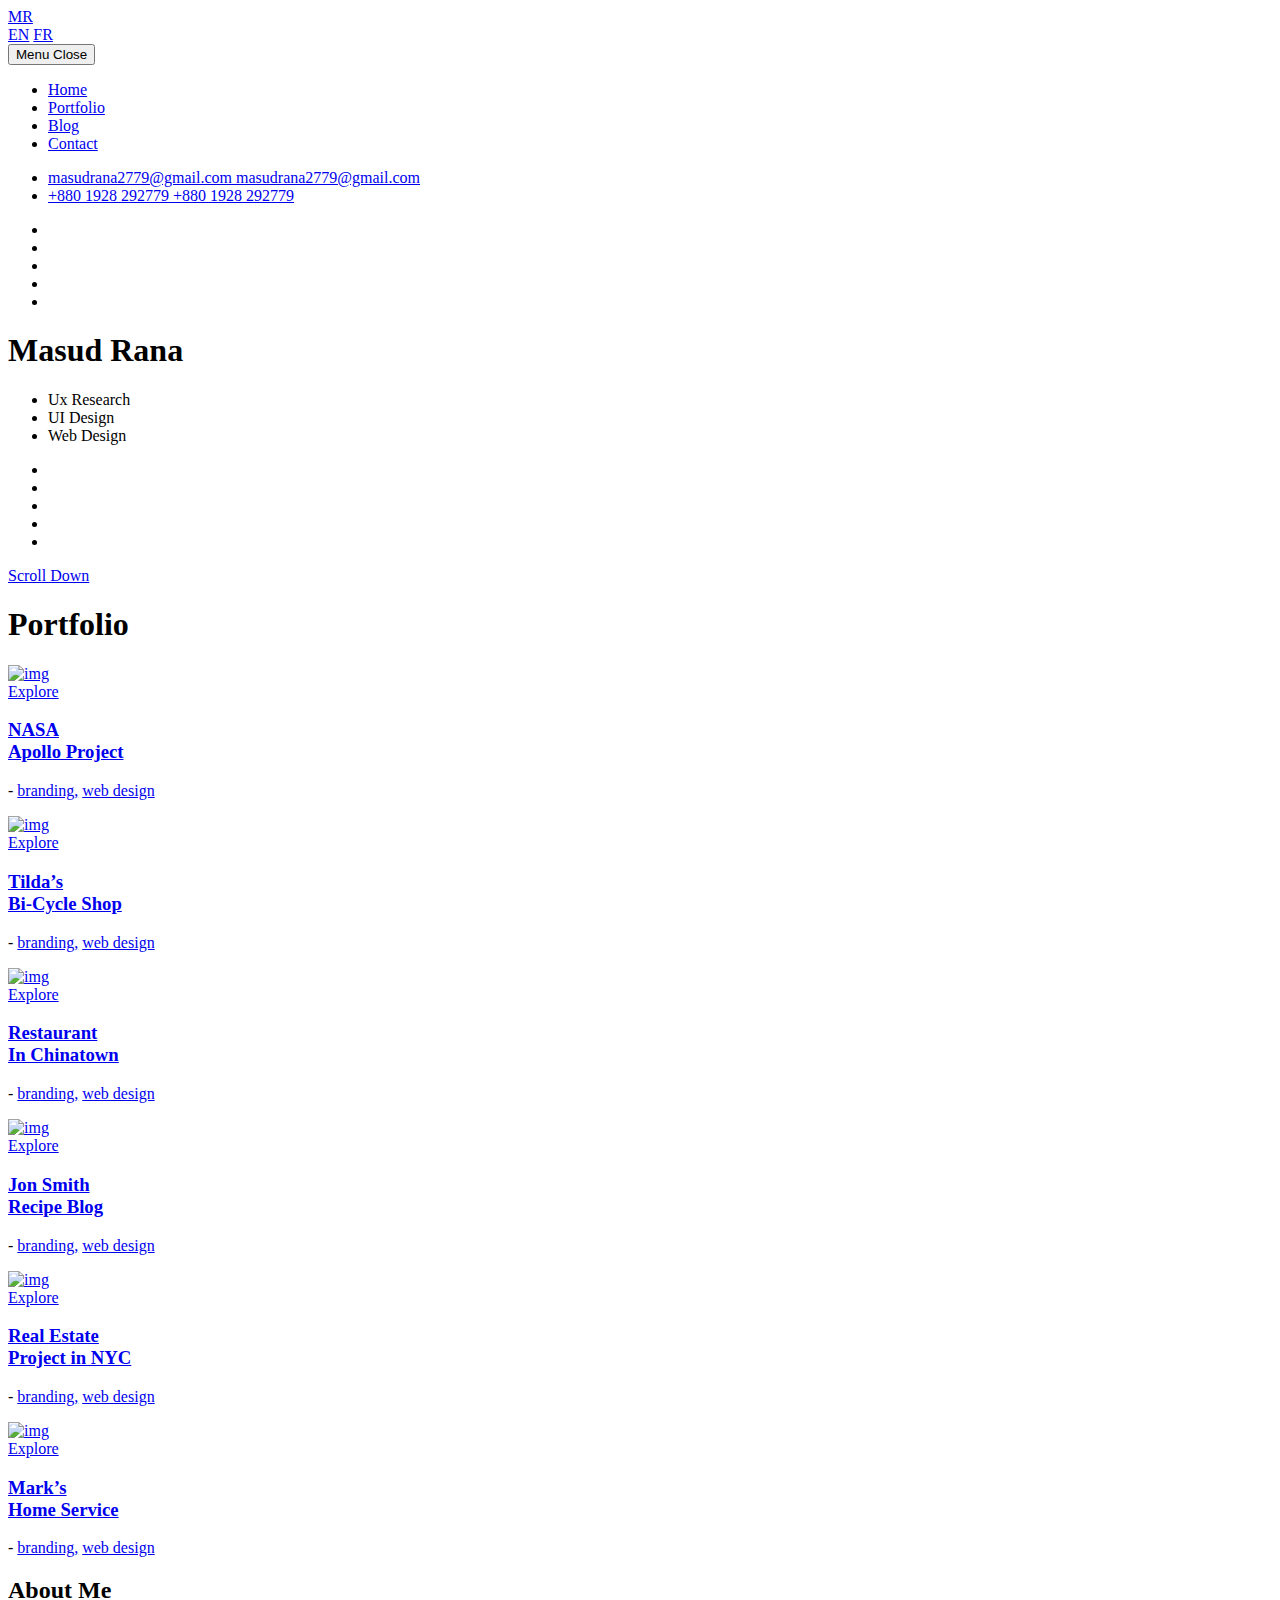
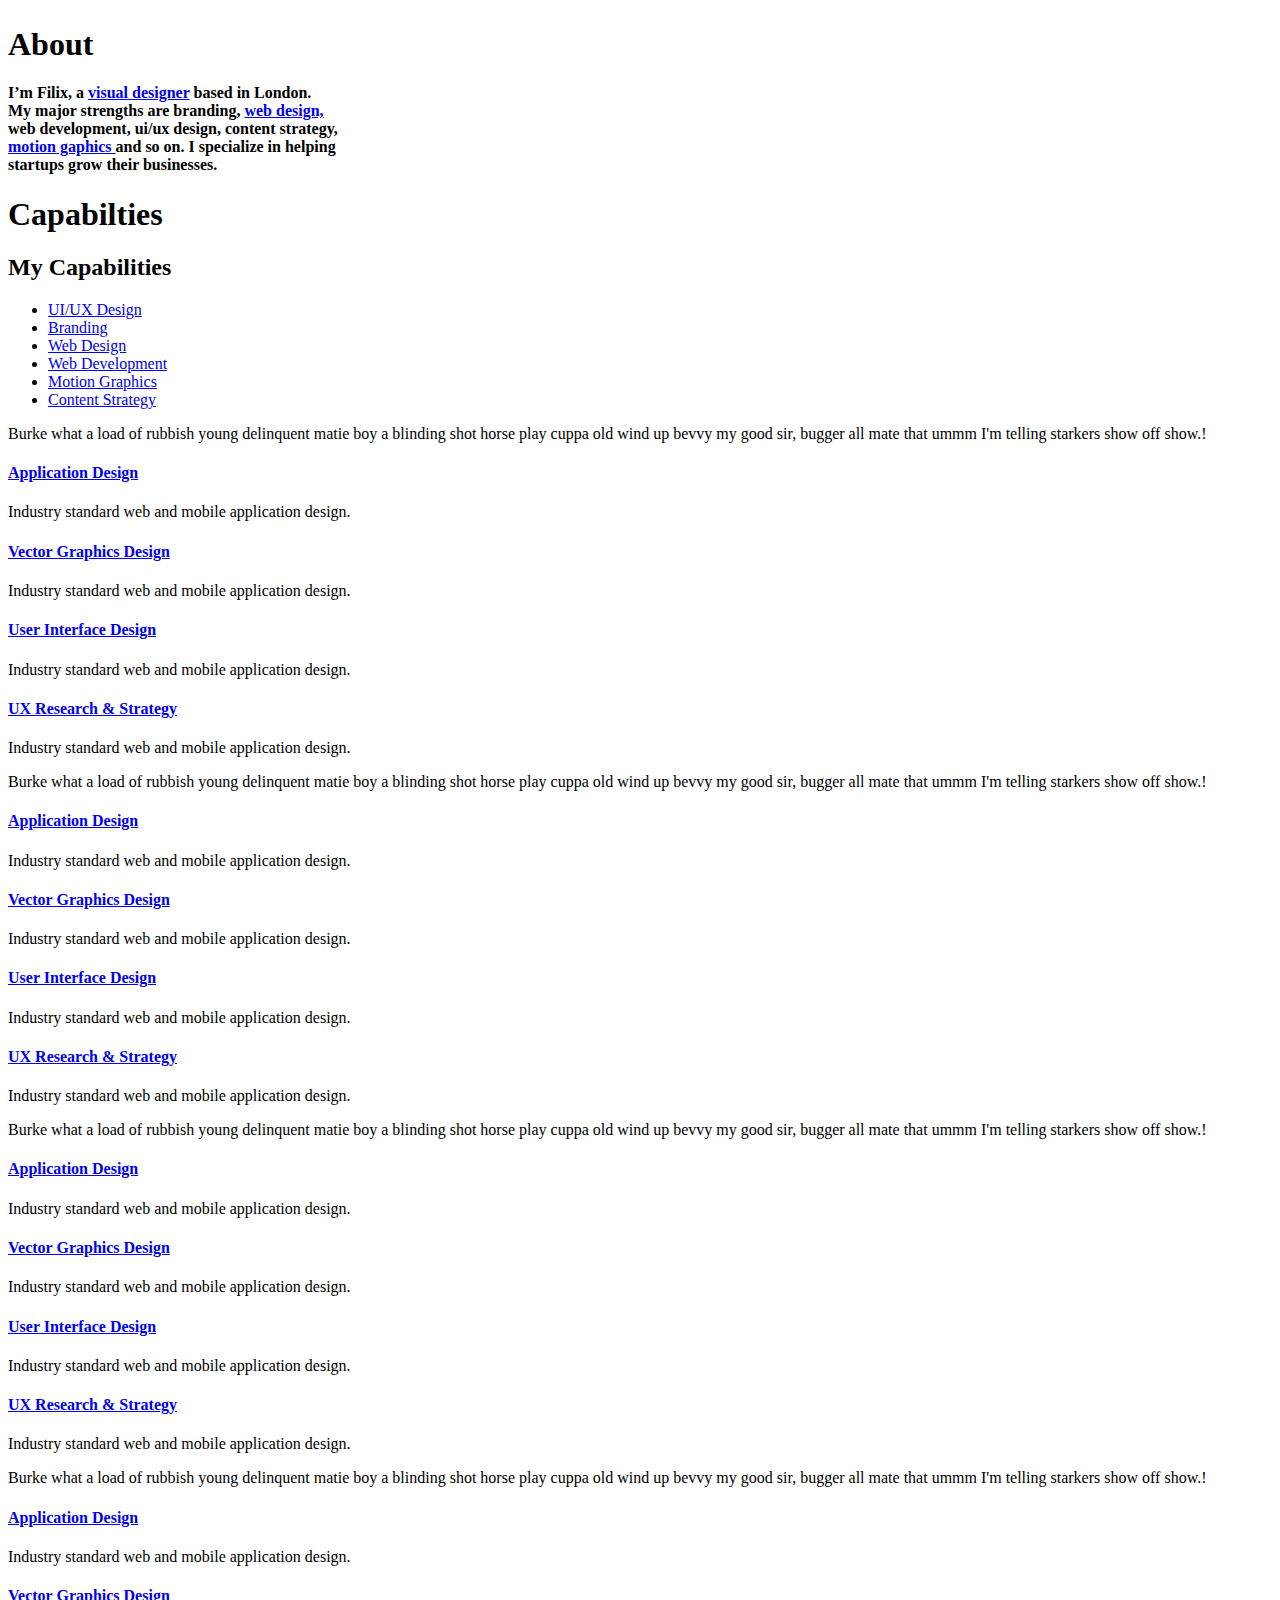
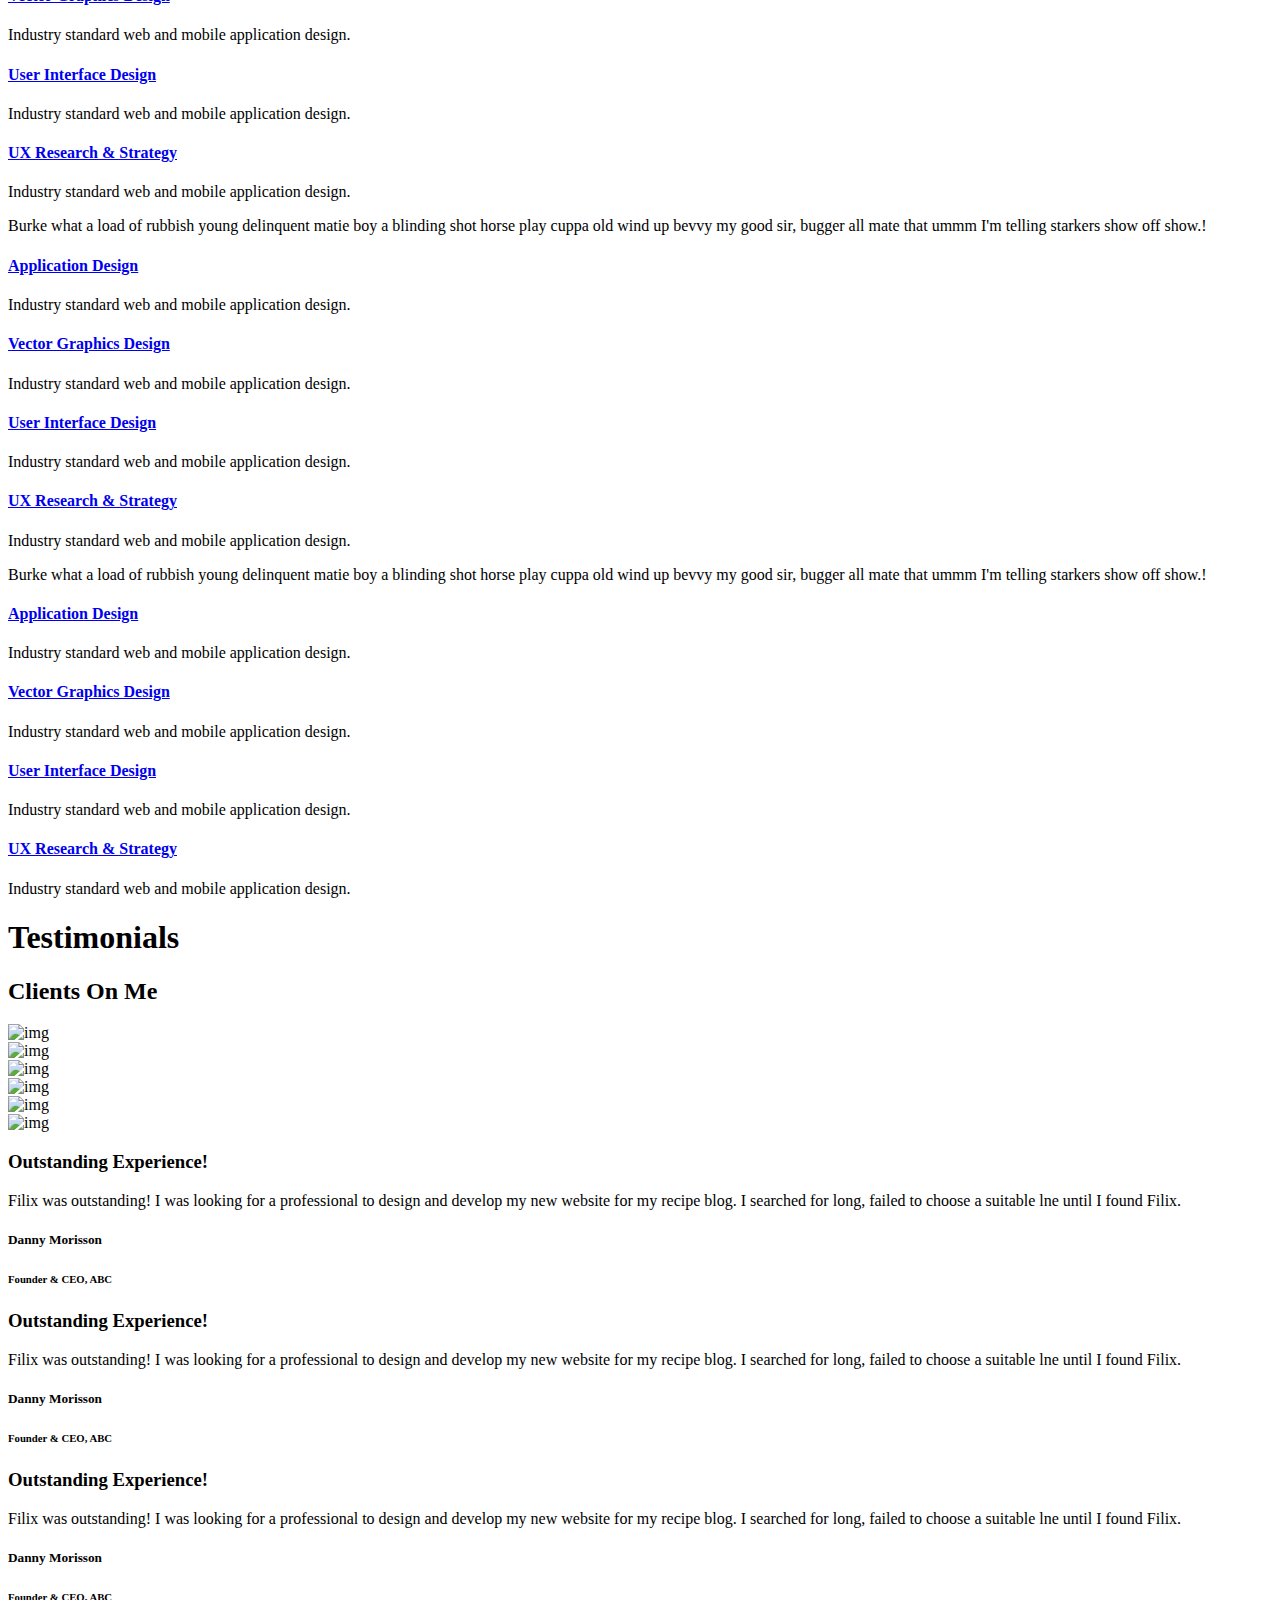
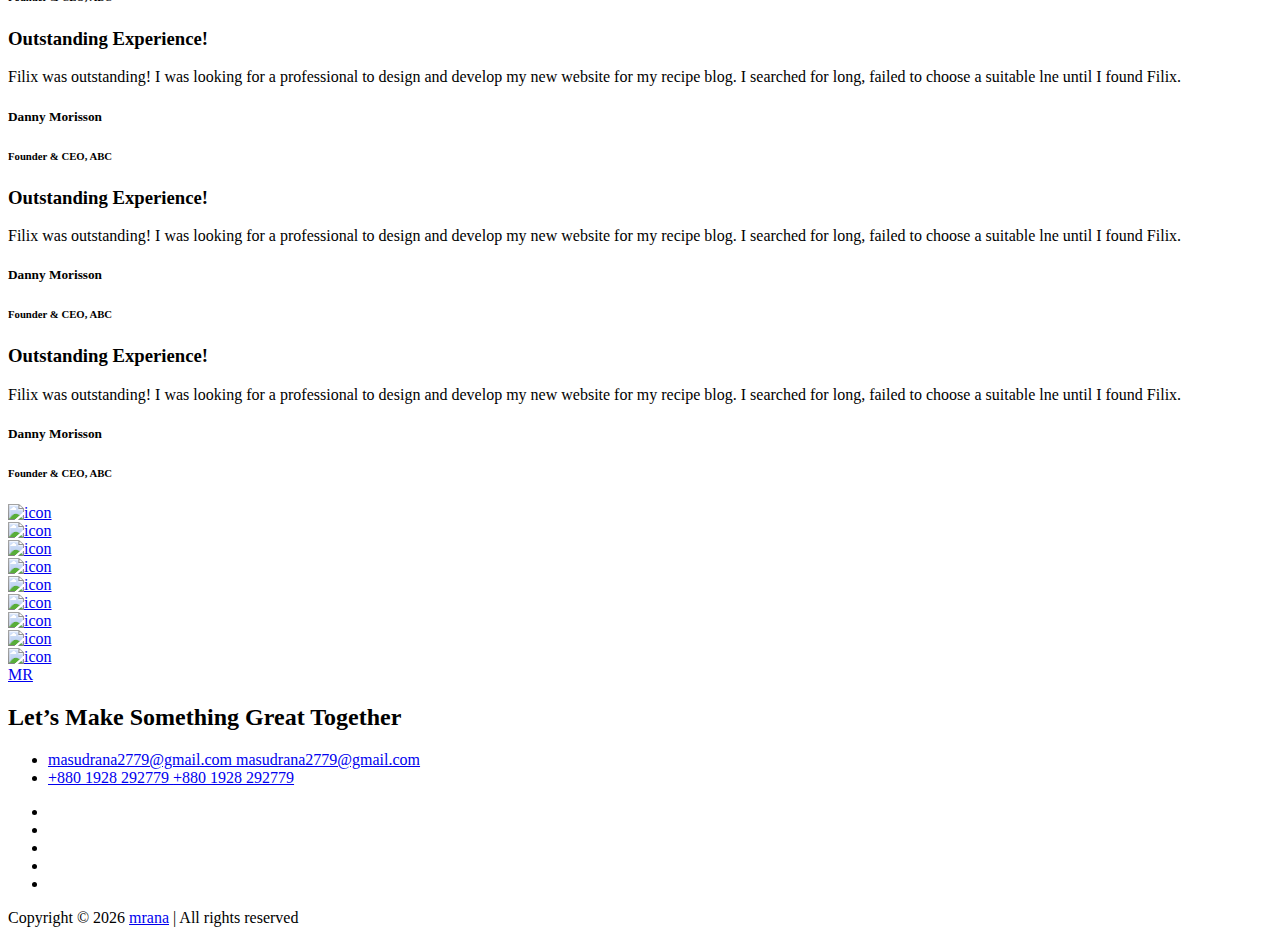
==== commit 26c6986a: "try to done my protfolio page" ====
--- a/index.html
+++ b/index.html
@@ -70,28 +70,28 @@
                 <div class="header_main_menu">
                   <ul class="menu_item">
                     <li class="submenu">
-                      <a href="#">Home</a>
-                      <ul class="submenu_item">
+                      <a href="index.html">Home</a>
+                      <!-- <ul class="submenu_item">
                         <li><a href="index.html">Default</a></li>
                         <li><a href="index-2.html">Particle</a></li>
                         <li><a href="index-3.html">Youtube Video</a></li>
                         <li><a href="index-4.html">Self Hosted Video</a></li>
                         <li><a href="index-5.html">Slideshow</a></li>
-                      </ul>
+                      </ul> -->
                     </li>
                     <li class="submenu">
-                      <a href="#">Portfolio</a>
-                      <ul class="submenu_item">
+                      <a href="portfolio-2.html">Portfolio</a>
+                      <!-- <ul class="submenu_item">
                         <li><a href="portfolio-2.html">2 Columns</a></li>
                         <li><a href="portfolio-3.html">3 Columns</a></li>
                         <li>
                           <a href="portfolio-single.html">Portfolio Single</a>
                         </li>
-                      </ul>
+                      </ul> -->
                     </li>
                     <li class="submenu">
-                      <a href="#">Blog</a>
-                      <ul class="submenu_item">
+                      <a href="blog-sidebar.html">Blog</a>
+                      <!-- <ul class="submenu_item">
                         <li><a href="blog.html">Default </a></li>
                         <li><a href="blog-sidebar.html">With Sidebar </a></li>
                         <li><a href="blog-single.html">Default Single</a></li>
@@ -100,7 +100,7 @@
                             >Single With Sidebar</a
                           >
                         </li>
-                      </ul>
+                      </ul> -->
                     </li>
                     <li><a href="contact.html">Contact</a></li>
                   </ul>
@@ -109,15 +109,15 @@
               <div class="sub_footer">
                 <ul class="footer_contact text-center">
                   <li>
-                    <a href="mailto:hello@droitthemes.com">
-                      <span>hello@droitthemes.com</span>
-                      <span>hello@droitthemes.com</span>
+                    <a href="mailto:masudrana2779@gmail.com">
+                      <span>masudrana2779@gmail.com</span>
+                      <span>masudrana2779@gmail.com</span>
                     </a>
                   </li>
                   <li>
-                    <a href="tel:2345674560">
-                      <span>+234 567 4560</span>
-                      <span>+234 567 4560</span>
+                    <a href="tel:+8801928292779">
+                      <span>+880 1928 292779</span>
+                      <span>+880 1928 292779</span>
                     </a>
                   </li>
                 </ul>
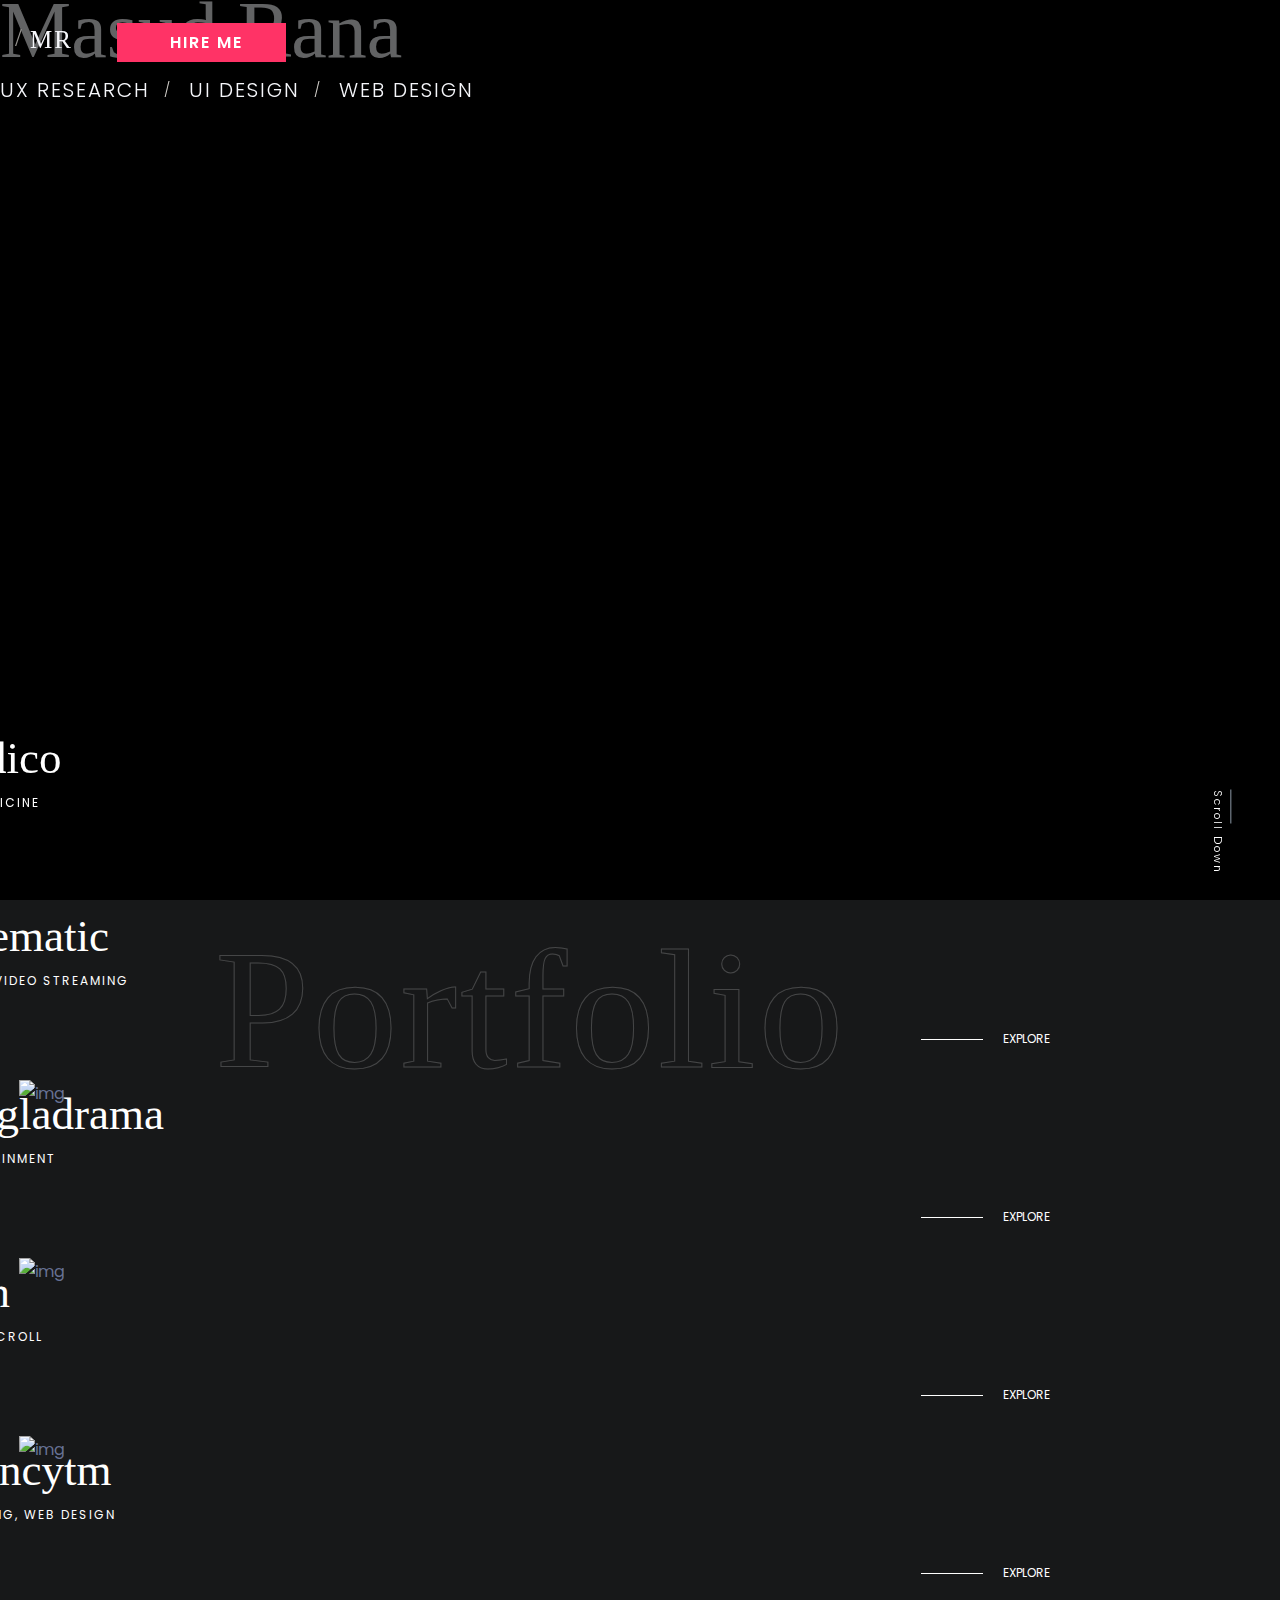
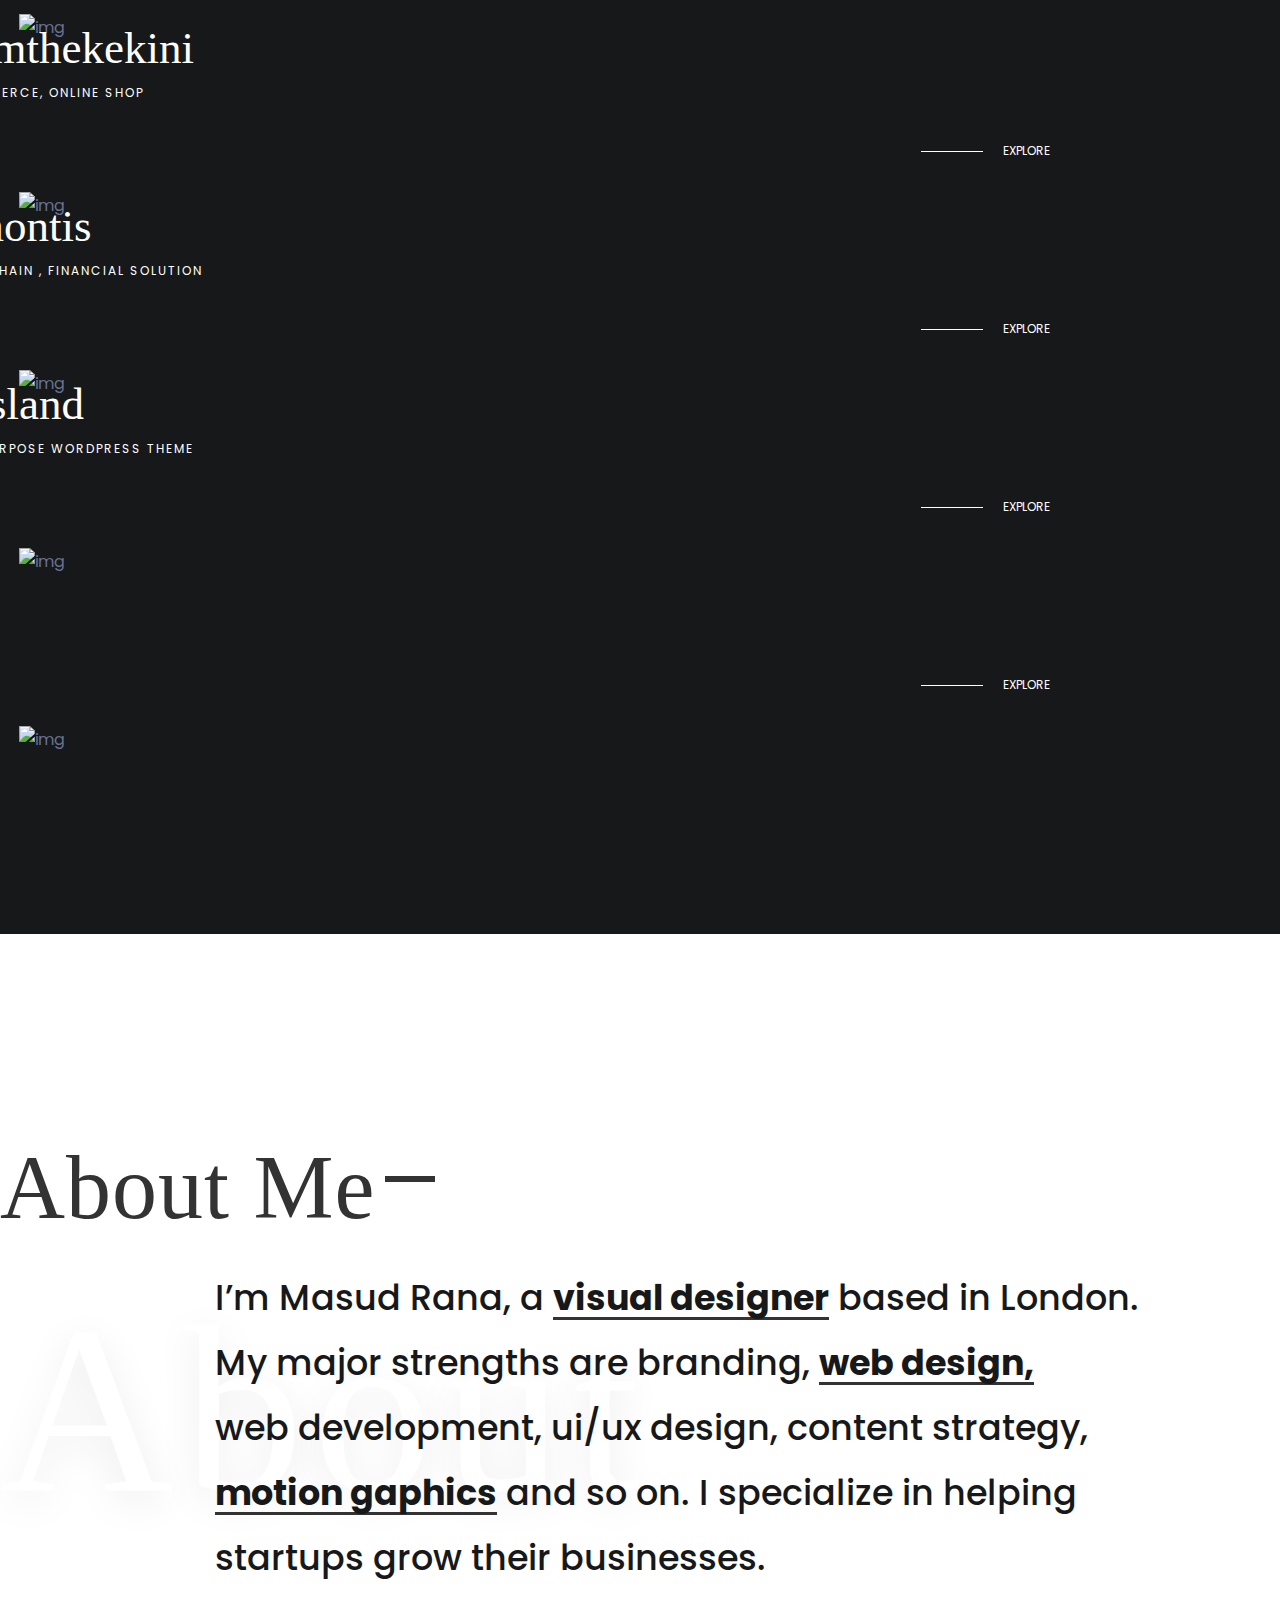
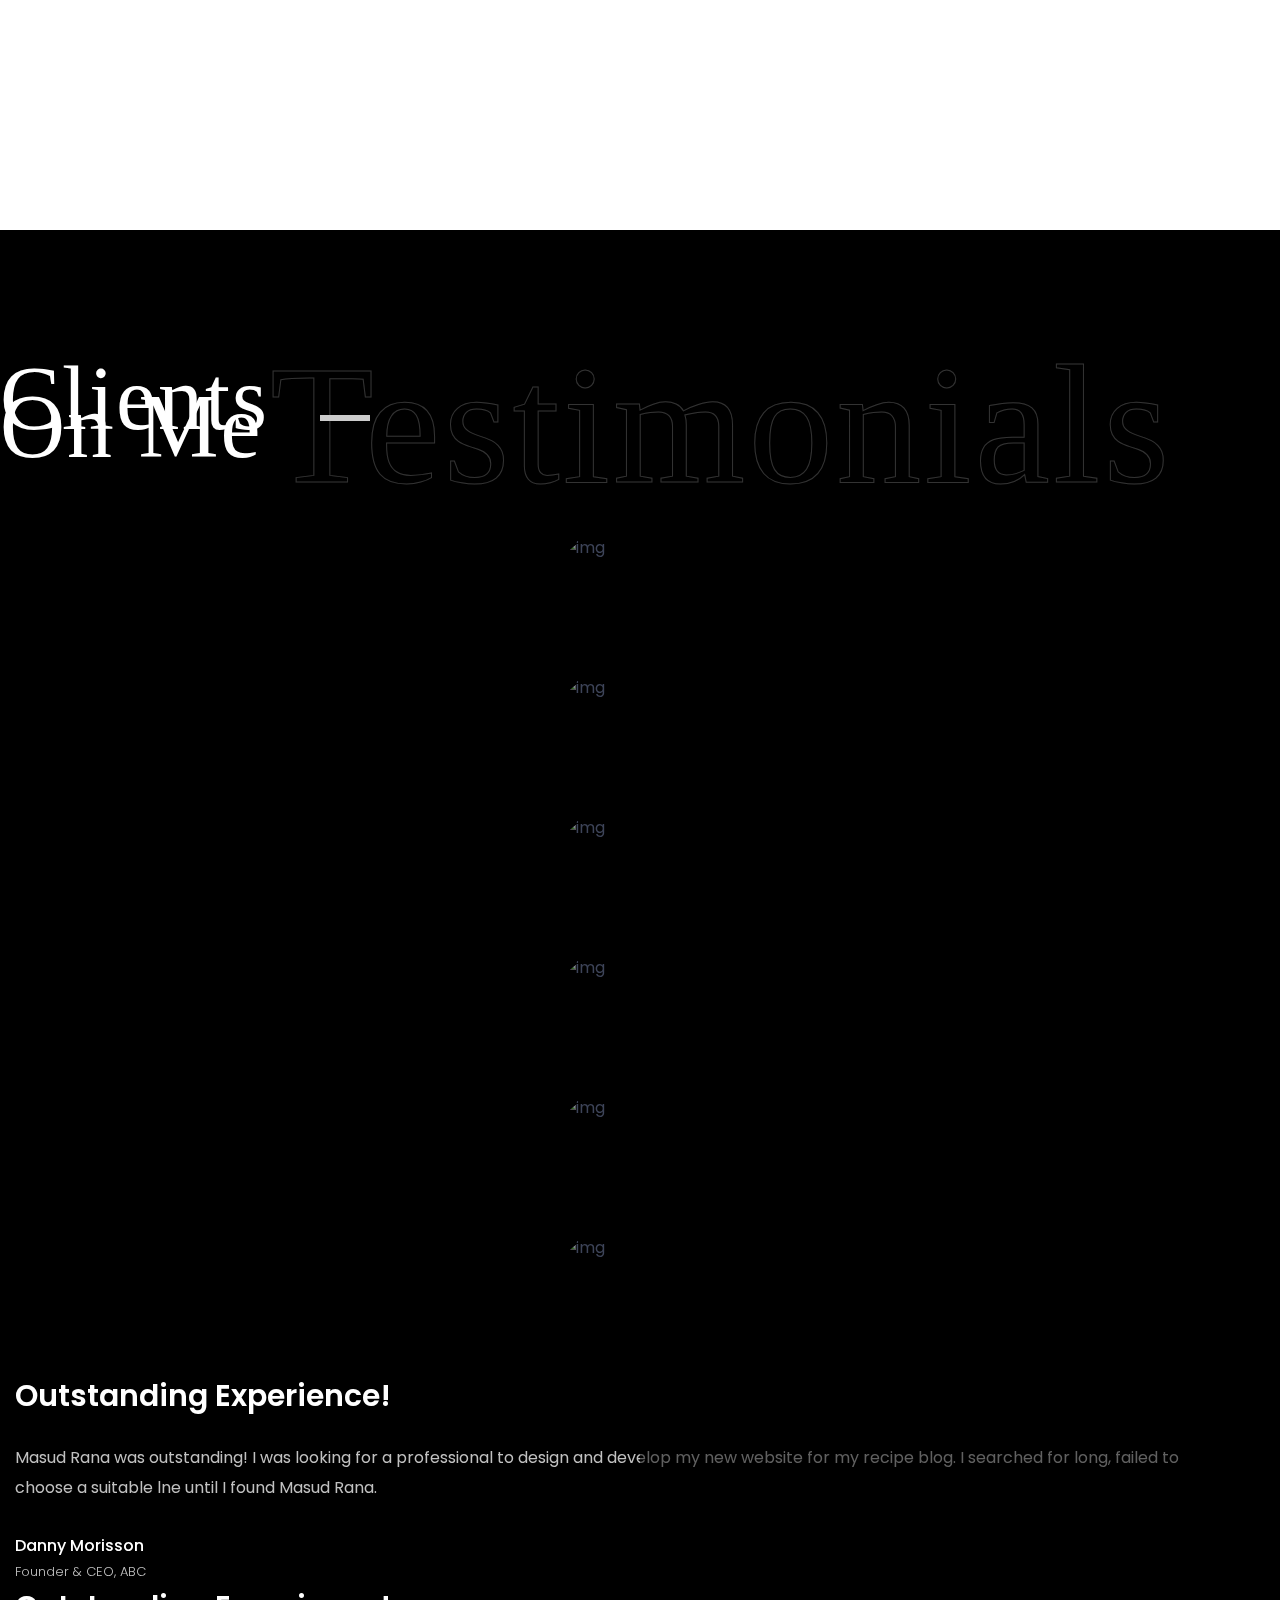
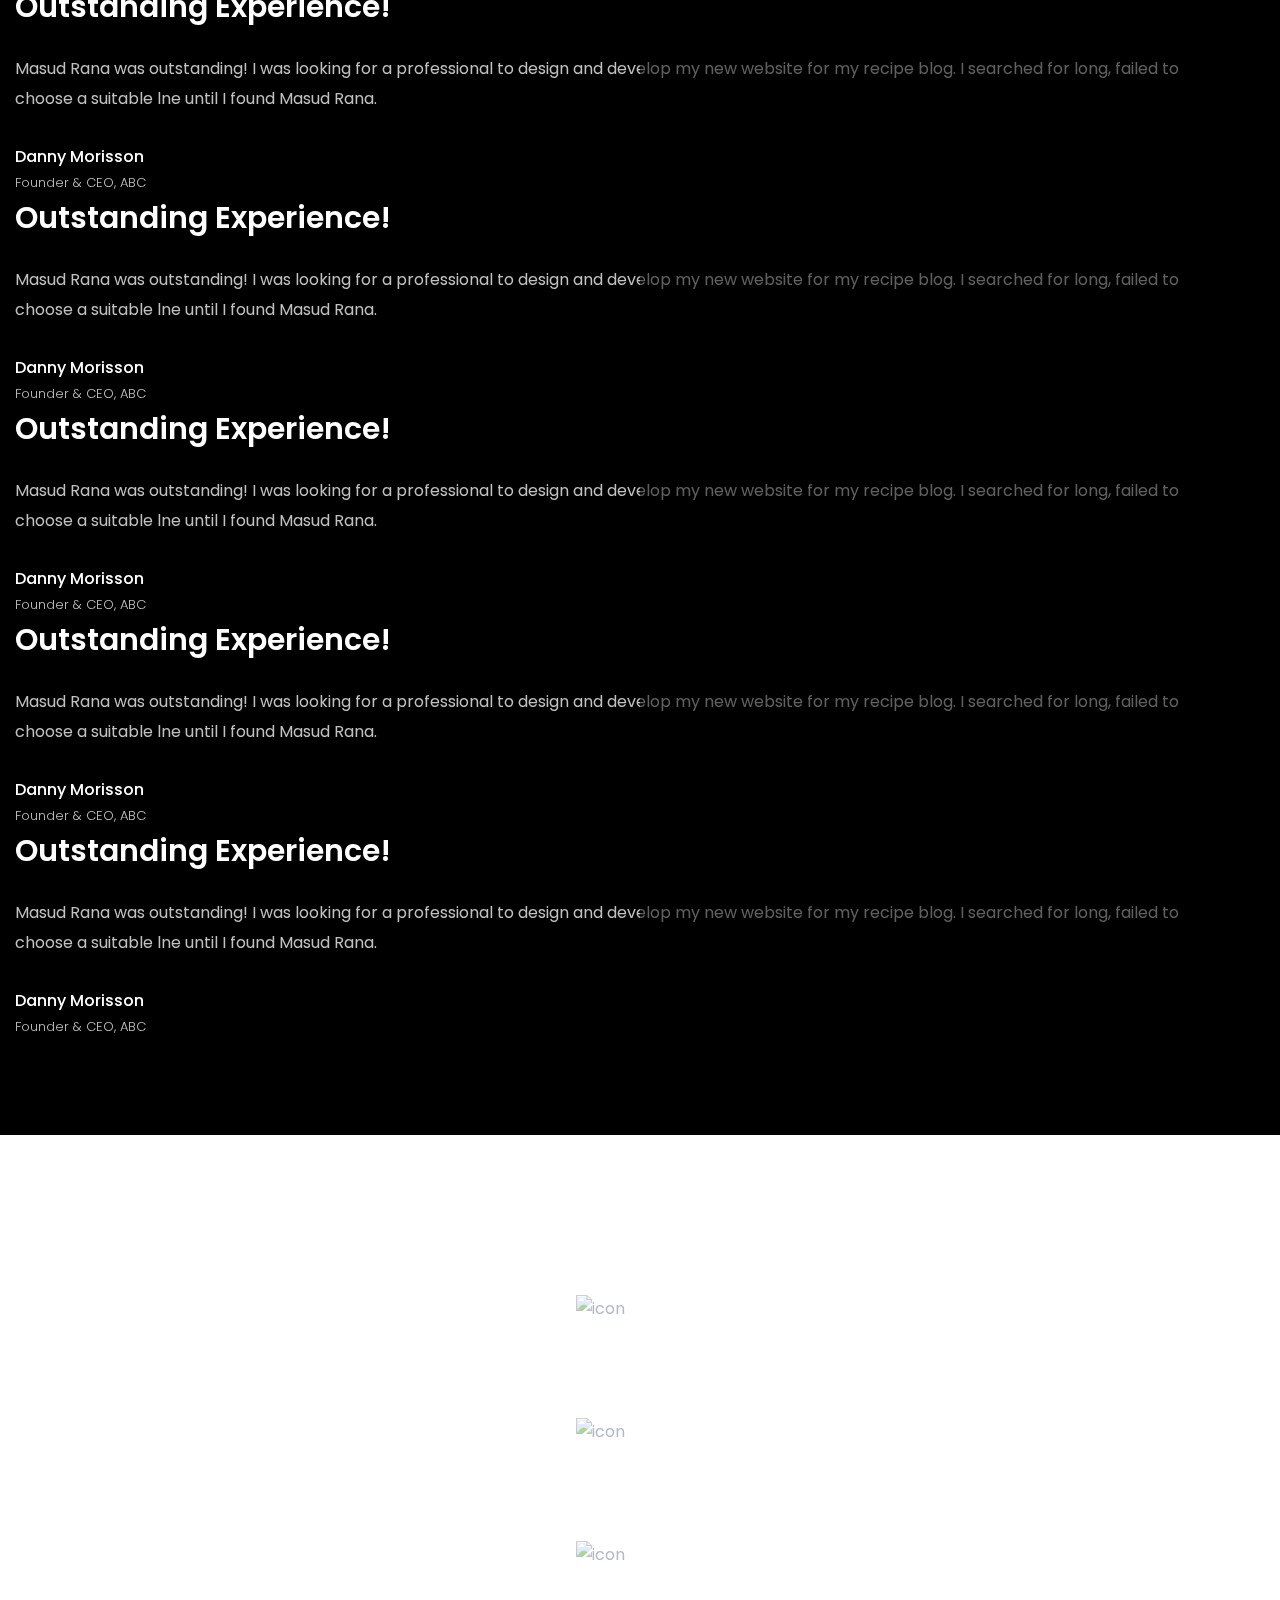
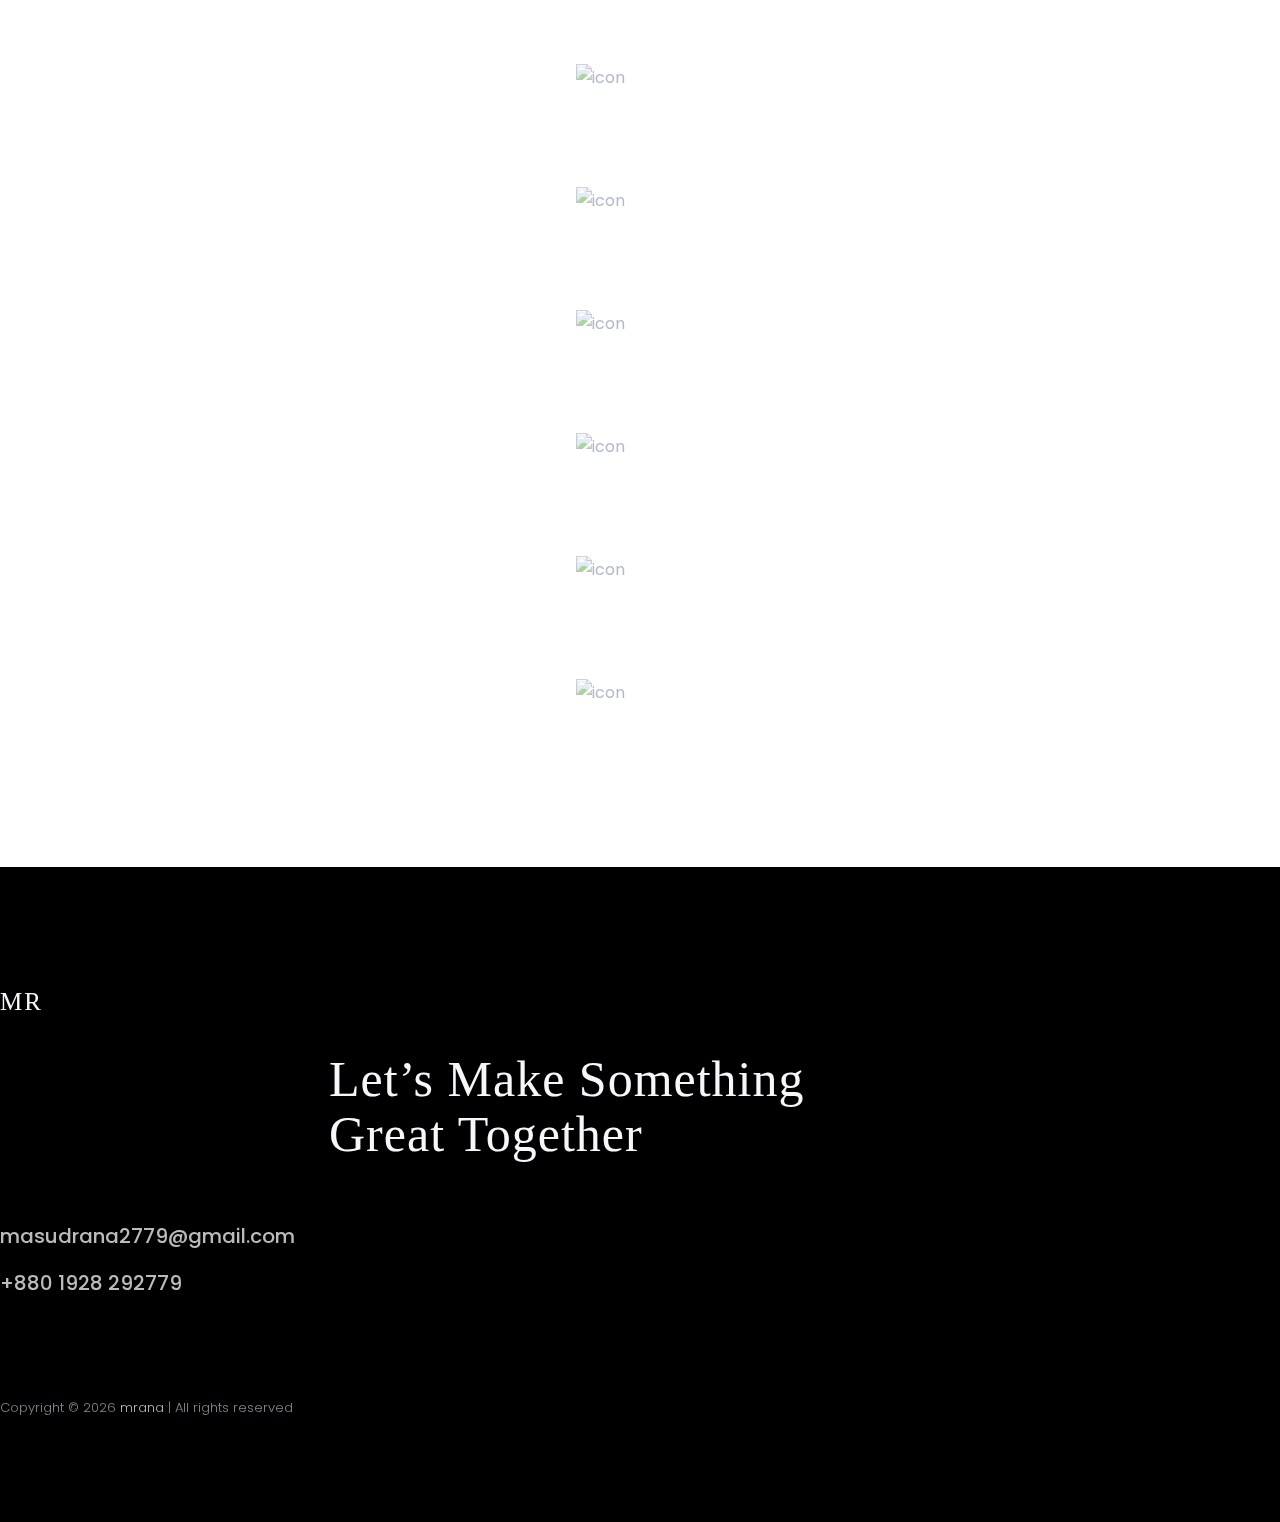
==== commit 7d65bba9: "try to done my protfolio page" ====
--- a/index.html
+++ b/index.html
@@ -48,11 +48,12 @@
               <a class="navbar-brand logo" href="index.html"
                 ><span class="logo_text">MR</span></a
               >
-              <div class="select_lang ml-auto">
+              <a class="nav-link buy_btn" target="_blank" href="mailto:masudrana2779@gmail.com"><i class="fa fa-shopping-cart"></i>Hire me</a>
+              <!-- <div class="select_lang ml-auto">
                 <a href="#" class="lang en active">EN</a>
                 <a href="#" class="lang fr">FR</a>
-              </div>
-              <button
+              </div> -->
+              <!-- <button
                 class="navbar-toggler hamburger"
                 type="button"
                 data-toggle="collapse"
@@ -65,7 +66,7 @@
                   <span class="bar bar_2"></span>
                   <span class="bar bar_3"></span>
                 </span>
-              </button>
+              </button> -->
               <div class="opnen_menu">
                 <div class="header_main_menu">
                   <ul class="menu_item">
@@ -241,23 +242,138 @@
           >
             <div class="portfolio_item">
               <div class="port_img tilt">
-                <a href="portfolio-single.html"
+                <a href="https://medico.bio/"
                   ><img
                     src="assets/images/portfolio_img_1.jpg"
                     alt="img"
                     class="img-fluid"
                 /></a>
               </div>
-              <a class="exp" href="portfolio-single.html"
+              <a class="exp" href="https://medico.bio/"
                 ><span class="exp_inner"
                   ><span class="exp_hover">Explore</span></span
                 ></a
               >
               <div class="port_text">
-                <a href="portfolio-single.html">
+                <a href="https://medico.bio/">
                   <h3 class="port_title">
-                    NASA <br />
-                    Apollo Project
+                    Medico 
+                  </h3>
+                </a>
+                <p class="catagory">
+                  - <a href="#">telemedicine</a> 
+                </p>
+              </div>
+            </div>
+          </div>
+          <div
+            class="col-md-6 col-sm-12 col-xs-12 portfolio_single_item portfolio_cus wow fadeInUp"
+          >
+            <div class="portfolio_item">
+              <div class="port_img tilt">
+                <a href="https://cinematic.mobi/"
+                  ><img
+                    src="assets/images/portfolio_img_2.jpg"
+                    alt="img"
+                    class="img-fluid"
+                /></a>
+              </div>
+              <a class="exp" href="https://cinematic.mobi/"
+                ><span class="exp_inner"
+                  ><span class="exp_hover">Explore</span></span
+                ></a
+              >
+              <div class="port_text">
+                <a href="https://cinematic.mobi/">
+                  <h3 class="port_title">
+                    Cinematic
+                  </h3>
+                </a>
+                <p class="catagory">
+                  - <a href="#">Online Video Streaming</a>
+                </p>
+              </div>
+            </div>
+          </div>
+          <div
+            class="col-md-6 col-sm-12 col-xs-12 portfolio_single_item portfolio_cus wow fadeInUp"
+          >
+            <div class="portfolio_item">
+              <div class="port_img tilt">
+                <a href="http://web.bangladrama.mobi/"
+                  ><img
+                    src="assets/images/portfolio_img_3.jpg"
+                    alt="img"
+                    class="img-fluid"
+                /></a>
+              </div>
+              <a class="exp" href="http://web.bangladrama.mobi/"
+                ><span class="exp_inner"
+                  ><span class="exp_hover">Explore</span></span
+                ></a
+              >
+              <div class="port_text">
+                <a href="http://web.bangladrama.mobi/">
+                  <h3 class="port_title">
+                    Bangladrama
+                  </h3>
+                </a>
+                <p class="catagory">
+                  - <a href="#">entertainment</a>
+                </p>
+              </div>
+            </div>
+          </div>
+          <div
+            class="col-md-6 col-sm-12 col-xs-12 portfolio_single_item wow fadeInUp"
+          >
+            <div class="portfolio_item">
+              <div class="port_img tilt">
+                <a href="https://masudrana2779.github.io/turn/"
+                  ><img
+                    src="assets/images/portfolio_img_4.jpg"
+                    alt="img"
+                    class="img-fluid"
+                /></a>
+              </div>
+              <a class="exp" href="https://masudrana2779.github.io/turn/"
+                ><span class="exp_inner"
+                  ><span class="exp_hover">Explore</span></span
+                ></a
+              >
+              <div class="port_text">
+                <a href="https://masudrana2779.github.io/turn/">
+                  <h3 class="port_title">
+                    Turn
+                  </h3>
+                </a>
+                <p class="catagory">
+                  - <a href="https://masudrana2779.github.io/turn/">turn,</a> <a href="https://masudrana2779.github.io/turn/">Scroll</a>
+                </p>
+              </div>
+            </div>
+          </div>
+          <div
+            class="col-md-6 col-sm-12 col-xs-12 portfolio_single_item portfolio_cus wow fadeInUp"
+          >
+            <div class="portfolio_item">
+              <div class="port_img tilt">
+                <a href="https://masudrana2779.github.io/AGENCYTM/"
+                  ><img
+                    src="assets/images/portfolio_img_5.jpg"
+                    alt="img"
+                    class="img-fluid"
+                /></a>
+              </div>
+              <a class="exp" href="https://masudrana2779.github.io/AGENCYTM/"
+                ><span class="exp_inner"
+                  ><span class="exp_hover">Explore</span></span
+                ></a
+              >
+              <div class="port_text">
+                <a href="https://masudrana2779.github.io/AGENCYTM/">
+                  <h3 class="port_title">
+                    Agencytm
                   </h3>
                 </a>
                 <p class="catagory">
@@ -267,61 +383,59 @@
             </div>
           </div>
           <div
-            class="col-md-6 col-sm-12 col-xs-12 portfolio_single_item portfolio_cus wow fadeInUp"
+            class="col-md-6 col-sm-12 col-xs-12 portfolio_single_item wow fadeInUp"
           >
             <div class="portfolio_item">
               <div class="port_img tilt">
-                <a href="portfolio-single.html"
+                <a href="https://gramthekekini-web.vercel.app/"
                   ><img
-                    src="assets/images/portfolio_img_2.jpg"
+                    src="assets/images/portfolio_img_6.jpg"
                     alt="img"
                     class="img-fluid"
                 /></a>
               </div>
-              <a class="exp" href="portfolio-single.html"
+              <a class="exp" href="https://gramthekekini-web.vercel.app/"
                 ><span class="exp_inner"
                   ><span class="exp_hover">Explore</span></span
                 ></a
               >
               <div class="port_text">
-                <a href="portfolio-single.html">
+                <a href="https://gramthekekini-web.vercel.app/">
                   <h3 class="port_title">
-                    Tilda’s <br />
-                    Bi-Cycle Shop
+                    Gramthekekini
                   </h3>
                 </a>
                 <p class="catagory">
-                  - <a href="#">branding,</a> <a href="#">web design</a>
+                  - <a href="https://gramthekekini-web.vercel.app/">e-commerce,</a> <a href="https://gramthekekini-web.vercel.app/">Online Shop</a>
                 </p>
               </div>
             </div>
           </div>
           <div
-            class="col-md-6 col-sm-12 col-xs-12 portfolio_single_item portfolio_cus wow fadeInUp"
+            class="col-md-6 col-sm-12 col-xs-12 portfolio_single_item wow fadeInUp"
           >
             <div class="portfolio_item">
               <div class="port_img tilt">
-                <a href="portfolio-single.html"
+                <a href="https://masudrana2779.github.io/dimontis/"
                   ><img
-                    src="assets/images/portfolio_img_4.jpg"
+                    src="assets/images/portfolio_img_7.jpg"
                     alt="img"
                     class="img-fluid"
                 /></a>
               </div>
-              <a class="exp" href="portfolio-single.html"
+              <a class="exp" href="https://masudrana2779.github.io/dimontis/"
                 ><span class="exp_inner"
                   ><span class="exp_hover">Explore</span></span
                 ></a
               >
               <div class="port_text">
-                <a href="portfolio-single.html">
+                <a href="https://masudrana2779.github.io/dimontis/">
                   <h3 class="port_title">
-                    Restaurant <br />
-                    In Chinatown
+                    Dimontis
                   </h3>
                 </a>
                 <p class="catagory">
-                  - <a href="#">branding,</a> <a href="#">web design</a>
+                  - <a href="https://masudrana2779.github.io/dimontis/">Blockchain ,</a> <a href="https://masudrana2779.github.io/dimontis/">Financial Solution</a>
                 </p>
               </div>
             </div>
@@ -331,87 +445,26 @@
           >
             <div class="portfolio_item">
               <div class="port_img tilt">
-                <a href="portfolio-single.html"
+                <a href="https://saasland.droitlab.com/"
                   ><img
-                    src="assets/images/portfolio_img_3.jpg"
+                    src="assets/images/portfolio_img_8.jpg"
                     alt="img"
                     class="img-fluid"
                 /></a>
               </div>
-              <a class="exp" href="portfolio-single.html"
+              <a class="exp" href="https://saasland.droitlab.com/"
                 ><span class="exp_inner"
                   ><span class="exp_hover">Explore</span></span
                 ></a
               >
               <div class="port_text">
-                <a href="portfolio-single.html">
+                <a href="https://saasland.droitlab.com/">
                   <h3 class="port_title">
-                    Jon Smith <br />
-                    Recipe Blog
+                    Saasland
                   </h3>
                 </a>
                 <p class="catagory">
-                  - <a href="#">branding,</a> <a href="#">web design</a>
-                </p>
-              </div>
-            </div>
-          </div>
-          <div
-            class="col-md-6 col-sm-12 col-xs-12 portfolio_single_item portfolio_cus wow fadeInUp"
-          >
-            <div class="portfolio_item">
-              <div class="port_img tilt">
-                <a href="portfolio-single.html"
-                  ><img
-                    src="assets/images/portfolio_img_6.jpg"
-                    alt="img"
-                    class="img-fluid"
-                /></a>
-              </div>
-              <a class="exp" href="portfolio-single.html"
-                ><span class="exp_inner"
-                  ><span class="exp_hover">Explore</span></span
-                ></a
-              >
-              <div class="port_text">
-                <a href="portfolio-single.html">
-                  <h3 class="port_title">
-                    Real Estate <br />
-                    Project in NYC
-                  </h3>
-                </a>
-                <p class="catagory">
-                  - <a href="#">branding,</a> <a href="#">web design</a>
-                </p>
-              </div>
-            </div>
-          </div>
-          <div
-            class="col-md-6 col-sm-12 col-xs-12 portfolio_single_item wow fadeInUp"
-          >
-            <div class="portfolio_item">
-              <div class="port_img tilt">
-                <a href="portfolio-single.html"
-                  ><img
-                    src="assets/images/portfolio_img_5.jpg"
-                    alt="img"
-                    class="img-fluid"
-                /></a>
-              </div>
-              <a class="exp" href="portfolio-single.html"
-                ><span class="exp_inner"
-                  ><span class="exp_hover">Explore</span></span
-                ></a
-              >
-              <div class="port_text">
-                <a href="portfolio-single.html">
-                  <h3 class="port_title">
-                    Mark’s <br />
-                    Home Service
-                  </h3>
-                </a>
-                <p class="catagory">
-                  - <a href="#">branding,</a> <a href="#">web design</a>
+                  - <a href="https://saasland.droitlab.com/">multipurpose WordPress Theme</a>
                 </p>
               </div>
             </div>
@@ -434,7 +487,7 @@
                 </h1>
               </div>
               <h4 class="wow fadeInUp" data-wow-delay="0.5s">
-                I’m Filix, a <a href="#">visual designer</a> based in London.
+                I’m Masud Rana, a <a href="#">visual designer</a> based in London.
                 <br />
                 My major strengths are branding, <a href="#">web design,</a>
                 <br />
@@ -451,7 +504,7 @@
     <!-- end about_wrap -->
 
     <!-- start capabiliti_wrap -->
-    <section class="capabiliti_wrap">
+    <!-- <section class="capabiliti_wrap">
       <div class="bg_text">
         <h1 class="bg_strock_text" data-parallax='{"x": 200}'>Capabilties</h1>
       </div>
@@ -922,7 +975,7 @@
           </div>
         </div>
       </div>
-    </section>
+    </section> -->
     <!-- end capabiliti_wrap -->
 
     <!-- start testimonial_wrap -->
@@ -1003,10 +1056,10 @@
                 <div class="test_details_slider_item">
                   <h3 class="slider_title">Outstanding Experience!</h3>
                   <p>
-                    Filix was outstanding! I was looking for a professional to
+                    Masud Rana was outstanding! I was looking for a professional to
                     design and develop my new website for my recipe blog. I
                     searched for long, failed to choose a suitable lne until I
-                    found Filix.
+                    found Masud Rana.
                   </p>
                   <h5 class="autor_name">Danny Morisson</h5>
                   <h6 class="autor_title">Founder & CEO, ABC</h6>
@@ -1014,10 +1067,10 @@
                 <div class="test_details_slider_item">
                   <h3 class="slider_title">Outstanding Experience!</h3>
                   <p>
-                    Filix was outstanding! I was looking for a professional to
+                    Masud Rana was outstanding! I was looking for a professional to
                     design and develop my new website for my recipe blog. I
                     searched for long, failed to choose a suitable lne until I
-                    found Filix.
+                    found Masud Rana.
                   </p>
                   <h5 class="autor_name">Danny Morisson</h5>
                   <h6 class="autor_title">Founder & CEO, ABC</h6>
@@ -1025,10 +1078,10 @@
                 <div class="test_details_slider_item">
                   <h3 class="slider_title">Outstanding Experience!</h3>
                   <p>
-                    Filix was outstanding! I was looking for a professional to
+                    Masud Rana was outstanding! I was looking for a professional to
                     design and develop my new website for my recipe blog. I
                     searched for long, failed to choose a suitable lne until I
-                    found Filix.
+                    found Masud Rana.
                   </p>
                   <h5 class="autor_name">Danny Morisson</h5>
                   <h6 class="autor_title">Founder & CEO, ABC</h6>
@@ -1036,10 +1089,10 @@
                 <div class="test_details_slider_item">
                   <h3 class="slider_title">Outstanding Experience!</h3>
                   <p>
-                    Filix was outstanding! I was looking for a professional to
+                    Masud Rana was outstanding! I was looking for a professional to
                     design and develop my new website for my recipe blog. I
                     searched for long, failed to choose a suitable lne until I
-                    found Filix.
+                    found Masud Rana.
                   </p>
                   <h5 class="autor_name">Danny Morisson</h5>
                   <h6 class="autor_title">Founder & CEO, ABC</h6>
@@ -1047,10 +1100,10 @@
                 <div class="test_details_slider_item">
                   <h3 class="slider_title">Outstanding Experience!</h3>
                   <p>
-                    Filix was outstanding! I was looking for a professional to
+                    Masud Rana was outstanding! I was looking for a professional to
                     design and develop my new website for my recipe blog. I
                     searched for long, failed to choose a suitable lne until I
-                    found Filix.
+                    found Masud Rana.
                   </p>
                   <h5 class="autor_name">Danny Morisson</h5>
                   <h6 class="autor_title">Founder & CEO, ABC</h6>
@@ -1058,10 +1111,10 @@
                 <div class="test_details_slider_item">
                   <h3 class="slider_title">Outstanding Experience!</h3>
                   <p>
-                    Filix was outstanding! I was looking for a professional to
+                    Masud Rana was outstanding! I was looking for a professional to
                     design and develop my new website for my recipe blog. I
                     searched for long, failed to choose a suitable lne until I
-                    found Filix.
+                    found Masud Rana.
                   </p>
                   <h5 class="autor_name">Danny Morisson</h5>
                   <h6 class="autor_title">Founder & CEO, ABC</h6>
@@ -1214,7 +1267,7 @@
               </ul>
               <p class="footer_copy_right text-center wow fadeInUp">
                 Copyright © <span id="currentYear"></span>
-                <a href="https://masudrana2779.github.io/masudrana2779/"
+                <a href="https://mrana.me/"
                   >mrana</a
                 >
                 | All rights reserved
--- a/assets/css/style.css
+++ b/assets/css/style.css
@@ -0,0 +1,2576 @@
+/*----------------------------------------------------
+@File: Default Styles
+@Author: Md. Masud Rana
+@URL: https://mrana.me/
+This file contains the styling for the actual tempalte, this is the file you need to edit to change the look of the tempalte.
+---------------------------------------------------- */
+/*=====================================================================
+@Template Name: RANA
+@Author: Masud Rana
+@Developed By: Masud Rana
+@Developer URL: https://www.linkedin.com/in/masudrana2779/
+@Default Styles
+/*----------------------------------------------------*/
+/*Base font*/
+@import url(https://fonts.googleapis.com/css?family=Poppins:300,400,500,600,700,900);
+.primary-color {
+  color: #ffffff;
+}
+
+.brand-color {
+  color: rgba(23, 24, 25, 0.6);
+}
+
+.dark {
+  color: #1b1d22;
+}
+
+h1,
+h2,
+h3,
+h4,
+h5,
+h6,
+p {
+  margin: 0;
+}
+
+.pop {
+  font-family: "Poppins", sans-serif;
+}
+
+p {
+  font-family: "Poppins", sans-serif;
+  font-size: 16px;
+  line-height: 30px;
+  font-weight: normal;
+  color: #555;
+}
+
+a {
+  text-decoration: none;
+  color: inherit;
+  -webkit-transition: all 0.3s;
+  -o-transition: all 0.3s;
+  transition: all 0.3s;
+}
+
+.underline {
+  text-decoration: underline !important;
+}
+
+.hover-color:hover {
+  color: rgba(23, 24, 25, 0.6);
+}
+
+a:hover {
+  color: rgba(23, 24, 25, 0.6);
+  text-decoration: none;
+}
+
+a:focus {
+  outline: none !important;
+}
+
+a.link {
+  color: rgba(23, 24, 25, 0.6);
+}
+
+a.link:hover {
+  color: rgba(23, 24, 25, 0.6) !important;
+}
+
+@font-face {
+  font-family: "futura_bdcn_btbold";
+  src: url("../fonts/futura/futura_bold_font.woff2") format("woff2"), url("../fonts/futura/futura_bold_font.woff") format("woff");
+  font-weight: normal;
+  font-style: normal;
+}
+@font-face {
+  font-family: "futurabook";
+  src: url("../fonts/futura/futura_book_font.woff2") format("woff2"), url("../fonts/futura/futura_book_font.woff") format("woff");
+  font-weight: normal;
+  font-style: normal;
+}
+@font-face {
+  font-family: "futura_xblk_btextra_black";
+  src: url("../fonts/futura/futura_extra_black_font.woff2") format("woff2"), url("../fonts/futura/futura_extra_black_font.woff") format("woff");
+  font-weight: normal;
+  font-style: normal;
+}
+@font-face {
+  font-family: "futuraheavy";
+  src: url("../fonts/futura/futura_heavy_font.woff2") format("woff2"), url("../fonts/futura/futura_heavy_font.woff") format("woff");
+  font-weight: normal;
+  font-style: normal;
+}
+@font-face {
+  font-family: "futuralight";
+  src: url("../fonts/futura/futura_light_bt.woff2") format("woff2"), url("../fonts/futura/futura_light_bt.woff") format("woff");
+  font-weight: normal;
+  font-style: normal;
+}
+@font-face {
+  font-family: "futura_ltcn_btlight";
+  src: url("../fonts/futura/futura_light_font.woff2") format("woff2"), url("../fonts/futura/futura_light_font.woff") format("woff");
+  font-weight: normal;
+  font-style: normal;
+}
+@font-face {
+  font-family: "futuramedium";
+  src: url("../fonts/futura/futura_medium_bt.woff2") format("woff2"), url("../fonts/futura/futura_medium_bt.woff") format("woff");
+  font-weight: normal;
+  font-style: normal;
+}
+@font-face {
+  font-family: "futura_xblk_btextra_black";
+  src: url("../fonts/futura/futura_xblk_bt.woff2") format("woff2"), url("../fonts/futura/futura_xblk_bt.woff") format("woff");
+  font-weight: normal;
+  font-style: normal;
+}
+* {
+  padding: 0;
+  margin: 0;
+}
+
+a,
+a:focus,
+a:hover {
+  text-decoration: none;
+}
+
+.row.m0 {
+  margin: 0;
+}
+
+body {
+  font: 400 16px/28px "Poppins", sans-serif;
+  letter-spacing: 0;
+  color: #677294;
+  overflow-x: hidden;
+  background: #000;
+}
+body.menu_open {
+  overflow: hidden;
+}
+
+section {
+  background: #fff;
+}
+
+.btn,
+.btn:focus,
+.btn:hover,
+a,
+a:focus,
+a:hover,
+button,
+button:focus,
+button:hover {
+  text-decoration: none;
+  outline: 0;
+}
+
+.btn.active.focus,
+.btn.active:focus,
+.btn.focus,
+.btn:active.focus,
+.btn:active:focus,
+.btn:focus {
+  outline: 0;
+  -webkit-box-shadow: none;
+  box-shadow: none;
+}
+
+.height_vh {
+  height: 100vh;
+}
+
+.dark_bg {
+  background: #1b1d22;
+}
+
+@media (min-width: 1200px) {
+  .container {
+    max-width: 1200px;
+  }
+}
+.bg_strock_text {
+  font-size: 220px;
+  color: transparent;
+  font-weight: normal;
+  font-family: "futuraheavy";
+  letter-spacing: 3px;
+  -webkit-text-stroke: 1px rgba(255, 255, 255, 0.2);
+  line-height: 220px;
+}
+
+.go_to_top {
+  position: fixed;
+  bottom: 50px;
+  right: 50px;
+  z-index: 1080;
+  display: none;
+}
+
+.go_to_top a {
+  display: block;
+  width: 40px;
+  height: 40px;
+  text-align: center;
+  color: #fff;
+  background: #171819;
+  border-radius: 50%;
+  font-size: 20px;
+  position: relative;
+  overflow: hidden;
+  border: 1px solid #fff;
+}
+
+.go_to_top a i {
+  position: absolute;
+  top: 0;
+  left: 0;
+  width: 100%;
+  height: 100%;
+  line-height: 35px;
+  -webkit-transition: all 0.5s;
+  -o-transition: all 0.5s;
+  transition: all 0.5s;
+}
+
+.go_to_top a i + i {
+  top: 100%;
+}
+
+.go_to_top a:hover i {
+  top: -100%;
+}
+
+.go_to_top a:hover i + i {
+  top: 0;
+}
+
+/*  start hero  */
+header.header {
+  position: absolute;
+  top: 0;
+  left: 0;
+  width: 100%;
+  z-index: 1080;
+  padding: 20px 5px 20px 30px;
+  -webkit-transition: all 0.5s;
+  -o-transition: all 0.5s;
+  transition: all 0.5s;
+}
+header.header .navbar .logo .logo_text {
+  color: #f6f7fb;
+  position: relative;
+  font-size: 25px;
+  font-weight: normal;
+  line-height: 40px;
+  font-family: "futurabook";
+  letter-spacing: 2px;
+}
+header.header .navbar .logo .logo_text:before {
+  position: absolute;
+  content: "/";
+  left: -15px;
+  top: -8px;
+  width: 100%;
+  height: 100%;
+  color: #979591;
+}
+header.header .navbar a.nav-link.buy_btn {
+  letter-spacing: 2px;
+  border: 1px solid #f6f7fb;
+  text-transform: uppercase;
+  padding: 7px 42px;
+  margin-left: 40px;
+  background-color: transparent;
+  background-image: -o-linear-gradient(315deg, #ff3366 50%, transparent 50%);
+  background-image: linear-gradient(135deg, #ff3366 50%, transparent 50%);
+  background-repeat: no-repeat;
+  -webkit-transition: all 1s;
+  -o-transition: all 1s;
+  transition: all 1s;
+  background-size: 300% 300%;
+  background-position: 0% 0%;
+  border-color: #ff3366;
+  color: #fff;
+  font-weight: 600;
+}
+header.header .navbar a.nav-link.buy_btn i {
+  margin-right: 10px;
+}
+header.header .navbar .select_lang {
+  margin-right: 58px;
+}
+header.header .navbar .select_lang a {
+  color: #f6f7fb;
+  font-size: 18px;
+  font-weight: 300;
+  font-family: "Poppins", sans-serif;
+  opacity: 0.4;
+  -webkit-transition: all 0.3s;
+  -o-transition: all 0.3s;
+  transition: all 0.3s;
+}
+header.header .navbar .select_lang a.active, header.header .navbar .select_lang a:hover {
+  opacity: 1;
+}
+header.header .navbar .select_lang a + a {
+  margin-left: 21px;
+}
+header.header .navbar .hamburger {
+  color: #f6f7fb;
+  font-size: 18px;
+  font-weight: 300;
+  font-family: "Poppins", sans-serif;
+  letter-spacing: 4px;
+  display: -webkit-box;
+  display: -ms-flexbox;
+  display: flex;
+  -webkit-box-align: center;
+      -ms-flex-align: center;
+          align-items: center;
+  text-transform: uppercase;
+}
+header.header .navbar .hamburger .m_close {
+  opacity: 0;
+  visibility: hidden;
+  position: absolute;
+}
+header.header .navbar .hamburger .m_menu,
+header.header .navbar .hamburger .m_close {
+  -webkit-transition: 0.5s;
+  -o-transition: 0.5s;
+  transition: 0.5s;
+}
+header.header .navbar .hamburger .bar_icon {
+  width: 32px;
+  height: 30px;
+  display: inline-block;
+  position: relative;
+  margin-left: 30px;
+  -webkit-transition: all 0.3s;
+  -o-transition: all 0.3s;
+  transition: all 0.3s;
+}
+header.header .navbar .hamburger .bar_icon .bar {
+  width: 100%;
+  height: 2px;
+  background: #fff;
+  display: inline-block;
+  position: absolute;
+  top: 50%;
+  left: 0;
+  right: 0;
+  margin: 0 auto;
+  -webkit-transition: all 0.3s;
+  -o-transition: all 0.3s;
+  transition: all 0.3s;
+}
+header.header .navbar .hamburger .bar_icon .bar.bar_1 {
+  width: 75%;
+  left: 0;
+  right: auto;
+  -webkit-transform: translateY(-9px);
+      -ms-transform: translateY(-9px);
+          transform: translateY(-9px);
+}
+header.header .navbar .hamburger .bar_icon .bar.bar_3 {
+  width: 75%;
+  right: 0;
+  left: auto;
+  -webkit-transform: translateY(9px);
+      -ms-transform: translateY(9px);
+          transform: translateY(9px);
+}
+header.header .navbar .hamburger:hover .bar_icon .bar.bar_1 {
+  width: 100%;
+}
+header.header .navbar .hamburger:hover .bar_icon .bar.bar_3 {
+  width: 100%;
+}
+header.header .opnen_menu {
+  position: fixed;
+  width: 100%;
+  height: 0;
+  background: #000000;
+  left: 0;
+  top: 0;
+  z-index: -1;
+  opacity: 0;
+  visibility: hidden;
+  -webkit-transition: all 0.5s;
+  -o-transition: all 0.5s;
+  transition: all 0.5s;
+}
+header.header .opnen_menu .header_main_menu {
+  margin-top: 235px;
+}
+header.header .opnen_menu .header_main_menu .menu_item {
+  margin: 0 auto;
+  padding: 0;
+  list-style: none;
+  text-align: center;
+  overflow-y: scroll;
+  max-width: 460px;
+  width: 100%;
+}
+header.header .opnen_menu .header_main_menu .menu_item::scrollbar {
+  display: none;
+}
+header.header .opnen_menu .header_main_menu .menu_item::-webkit-scrollbar {
+  display: none;
+}
+header.header .opnen_menu .header_main_menu .menu_item li {
+  display: block;
+  margin-bottom: 5px;
+}
+header.header .opnen_menu .header_main_menu .menu_item li:last-child {
+  margin-bottom: 0;
+}
+header.header .opnen_menu .header_main_menu .menu_item li a {
+  color: #ccc;
+  display: inline-block;
+  font-size: 40px;
+  line-height: 54px;
+  font-weight: 600;
+  font-family: "Poppins", sans-serif;
+  -webkit-transition: all 0.5s;
+  -o-transition: all 0.5s;
+  transition: all 0.5s;
+}
+header.header .opnen_menu .header_main_menu .menu_item li a:hover {
+  color: #fff;
+}
+header.header .opnen_menu .header_main_menu .menu_item li a.dropdown-toggle::after {
+  display: none;
+}
+header.header .opnen_menu .header_main_menu .menu_item li.submenu .submenu_item {
+  display: none;
+}
+header.header .opnen_menu .header_main_menu .menu_item li.submenu .submenu_item li {
+  margin-bottom: 0;
+}
+header.header .opnen_menu .header_main_menu .menu_item li.submenu .submenu_item li:first-child {
+  padding-top: 10px;
+}
+header.header .opnen_menu .header_main_menu .menu_item li.submenu .submenu_item li:last-child {
+  padding-bottom: 10px;
+}
+header.header .opnen_menu .header_main_menu .menu_item li.submenu .submenu_item li a {
+  font-size: 20px;
+  line-height: 30px;
+  color: #999999;
+}
+header.header .opnen_menu .header_main_menu .menu_item li.submenu .submenu_item li a:hover {
+  color: #fff;
+}
+header.header .sub_footer {
+  position: fixed;
+  width: 100%;
+  left: 0;
+  bottom: -20%;
+  opacity: 0;
+  visibility: hidden;
+  background: #000;
+  padding-bottom: 60px;
+  -webkit-transition: all 0.5s;
+  -o-transition: all 0.5s;
+  transition: all 0.5s;
+}
+header.header .sub_footer .footer_contact {
+  margin-bottom: 45px;
+}
+header.header .sub_footer .footer_contact li {
+  display: block;
+  margin-bottom: 10px;
+}
+header.header .sub_footer .footer_contact li a {
+  display: inline-block;
+  color: #bbbbbb;
+  font-family: "Poppins", sans-serif;
+  font-size: 20px;
+  line-height: 28px;
+  font-weight: 500;
+  -webkit-transition: all 0.5s;
+  -o-transition: all 0.5s;
+  transition: all 0.5s;
+  height: 28px;
+  position: relative;
+  overflow: hidden;
+  width: 100%;
+  max-width: 350px;
+}
+header.header .sub_footer .footer_contact li a span {
+  position: absolute;
+  top: 0;
+  left: 0;
+  width: 100%;
+  height: 100%;
+  display: block;
+  -webkit-transition: all 0.5s;
+  -o-transition: all 0.5s;
+  transition: all 0.5s;
+}
+header.header .sub_footer .footer_contact li a span + span {
+  top: 100%;
+}
+header.header .sub_footer .footer_contact li a:hover span {
+  top: -100%;
+  color: #fff;
+}
+header.header .sub_footer .footer_contact li a:hover span + span {
+  top: 0;
+}
+header.header .sub_footer .footer_contact li:last-child a {
+  color: #bbbbbb;
+}
+header.header .sub_footer .footer_social {
+  margin-bottom: 15px;
+}
+header.header .sub_footer .footer_social li {
+  display: inline-block;
+}
+header.header .sub_footer .footer_social li + li {
+  margin-left: 30px;
+}
+header.header .sub_footer .footer_social li a {
+  display: inline-block;
+  font-size: 16px;
+  color: #888888;
+  -webkit-transition: all 0.5s;
+  -o-transition: all 0.5s;
+  transition: all 0.5s;
+  width: 20px;
+  height: 16px;
+  position: relative;
+  overflow: hidden;
+}
+header.header .sub_footer .footer_social li a i {
+  position: absolute;
+  top: 0;
+  left: 0;
+  -webkit-transition: all 0.5s;
+  -o-transition: all 0.5s;
+  transition: all 0.5s;
+}
+header.header .sub_footer .footer_social li a i + i {
+  top: 100%;
+}
+header.header .sub_footer .footer_social li a:hover {
+  color: #fff;
+}
+header.header .sub_footer .footer_social li a:hover i {
+  top: -100%;
+}
+header.header .sub_footer .footer_social li a:hover i + i {
+  top: 0;
+}
+header.header.menu_open .opnen_menu {
+  height: 100%;
+  visibility: visible;
+  opacity: 1;
+}
+header.header.menu_open .sub_footer {
+  bottom: 0;
+  opacity: 1;
+  visibility: visible;
+}
+header.header.menu_open .navbar .hamburger .m_menu {
+  opacity: 0;
+  visibility: hidden;
+}
+header.header.menu_open .navbar .hamburger .m_close {
+  opacity: 1;
+  visibility: visible;
+}
+header.header.menu_open .navbar .hamburger .bar_icon .bar.bar_1 {
+  width: 100%;
+  -webkit-transform: rotate(45deg);
+      -ms-transform: rotate(45deg);
+          transform: rotate(45deg);
+}
+header.header.menu_open .navbar .hamburger .bar_icon .bar.bar_2 {
+  width: 0;
+}
+header.header.menu_open .navbar .hamburger .bar_icon .bar.bar_3 {
+  width: 100%;
+  -webkit-transform: rotate(-45deg);
+      -ms-transform: rotate(-45deg);
+          transform: rotate(-45deg);
+}
+header.header.headerFixed {
+  background: #000;
+  padding: 10px 5px 10px 30px;
+}
+
+/* end hero */
+/* start about_wrap */
+.about_wrap {
+  padding: 240px 0;
+  background: #fff;
+  position: relative;
+  z-index: 10;
+}
+.about_wrap .about_title {
+  color: #333333;
+  font-size: 90px;
+  font-weight: normal;
+  font-family: "futuraheavy";
+  letter-spacing: 1px;
+  display: inline-block;
+  position: relative;
+  margin-bottom: 63px;
+}
+.about_wrap .about_title:before {
+  position: absolute;
+  content: "";
+  bottom: 20px;
+  right: -60px;
+  width: 50px;
+  height: 6px;
+  background: #333;
+}
+.about_wrap .about_content {
+  position: relative;
+  z-index: 1;
+  padding-left: 215px;
+}
+.about_wrap .about_content .bg_text {
+  position: absolute;
+  top: 0;
+  left: 0;
+  z-index: -1;
+}
+.about_wrap .about_content .bg_text .bg_strock_text {
+  font-weight: normal;
+  font-size: 350px;
+  font-family: "futuraheavy";
+  color: rgb(255, 255, 255);
+  text-shadow: 0px 10px 40px rgba(0, 0, 0, 0.08);
+  letter-spacing: 10px;
+  line-height: 290px;
+}
+.about_wrap .about_content h4 {
+  color: #171819;
+  font-family: "Poppins", sans-serif;
+  font-size: 35px;
+  line-height: 65px;
+  font-weight: 500;
+}
+.about_wrap .about_content h4 a {
+  display: inline-block;
+  font-weight: 700;
+  position: relative;
+  -webkit-transition: all 0.5s;
+  -o-transition: all 0.5s;
+  transition: all 0.5s;
+  z-index: 1;
+}
+.about_wrap .about_content h4 a:before {
+  position: absolute;
+  content: "";
+  bottom: 10px;
+  left: 0;
+  width: 100%;
+  height: 3px;
+  background: #333;
+  -webkit-transition: all 0.5s;
+  -o-transition: all 0.5s;
+  transition: all 0.5s;
+  z-index: -1;
+}
+.about_wrap .about_content h4 a:hover {
+  color: #fff;
+}
+.about_wrap .about_content h4 a:hover:before {
+  height: 45px;
+}
+
+/* end about_wrap */
+/*  start hero  */
+.hero_warp {
+  height: 100vh;
+  width: 100%;
+  background: #000 url(../images/hero_bg.jpg) no-repeat fixed top center;
+  position: fixed;
+  z-index: 1;
+}
+.hero_warp.hide {
+  display: none;
+}
+.hero_warp .video_bg {
+  position: absolute;
+  top: 0;
+  left: 0;
+  width: 100%;
+  height: 100%;
+  z-index: -1;
+}
+.hero_warp .video_bg #myVideo {
+  min-width: 100%;
+  min-height: 100%;
+  height: auto;
+  width: auto;
+}
+.hero_warp .videoBG {
+  position: absolute;
+  top: 0;
+  left: 0;
+  width: 100%;
+  height: 100%;
+  z-index: -1;
+}
+.hero_warp .videoBG #video_bankground {
+  width: 100%;
+  height: 100%;
+}
+.hero_warp:before {
+  position: absolute;
+  content: "";
+  width: 100%;
+  height: 100%;
+  background: rgba(0, 0, 0, 0.6);
+  top: 0;
+  left: 0;
+}
+.hero_warp.blog_single_banner:before {
+  background: rgba(0, 0, 0, 0.8);
+}
+.hero_warp .bg_img_slider_wrap {
+  position: absolute;
+  top: 0;
+  left: 0;
+  width: 100%;
+  height: 100%;
+  z-index: -1;
+}
+.hero_warp .bg_img_slider_wrap img {
+  width: 100%;
+  height: 100vh;
+}
+.hero_warp .banner_content .banner_title {
+  color: #f6f7fb;
+  font-size: 80px;
+  line-height: 60px;
+  font-weight: normal;
+  font-family: "futuraheavy";
+  margin-bottom: 10px;
+}
+.hero_warp .banner_content .exp_list {
+  margin: 0;
+  padding: 0;
+  list-style: none;
+}
+.hero_warp .banner_content .exp_list li {
+  display: inline-block;
+  position: relative;
+  z-index: 1;
+  color: #f6f7fb;
+  font-size: 20px;
+  line-height: 40px;
+  letter-spacing: 2px;
+  text-transform: uppercase;
+  font-weight: 300;
+}
+.hero_warp .banner_content .exp_list li + li {
+  padding-left: 35px;
+}
+.hero_warp .banner_content .exp_list li + li:before {
+  position: absolute;
+  content: "/";
+  left: 10px;
+  top: 50%;
+  -webkit-transform: translateY(-50%);
+      -ms-transform: translateY(-50%);
+          transform: translateY(-50%);
+  width: 100%;
+  height: 100%;
+  color: #d7d4cf;
+  font-size: 14px;
+  z-index: -1;
+}
+.hero_warp .social_link {
+  position: absolute;
+  bottom: 22px;
+  left: 35px;
+}
+.hero_warp .social_link li {
+  display: block;
+  margin-bottom: 15px;
+}
+.hero_warp .social_link li a {
+  display: block;
+  color: #fff;
+  font-size: 18px;
+  width: 20px;
+  height: 18px;
+  position: relative;
+  overflow: hidden;
+}
+.hero_warp .social_link li a i {
+  position: absolute;
+  top: 0;
+  left: 0;
+  -webkit-transition: all 0.5s;
+  -o-transition: all 0.5s;
+  transition: all 0.5s;
+  padding: 1px 0;
+}
+.hero_warp .social_link li a i + i {
+  top: 100%;
+}
+.hero_warp .social_link li a:hover i {
+  top: -100%;
+}
+.hero_warp .social_link li a:hover i + i {
+  top: 0;
+}
+.hero_warp .scroll_down {
+  position: absolute;
+  bottom: 50px;
+  right: 25px;
+  -webkit-transform: rotate(90deg);
+      -ms-transform: rotate(90deg);
+          transform: rotate(90deg);
+}
+.hero_warp .scroll_down a {
+  color: #fff;
+  display: inline-block;
+  position: relative;
+  overflow: hidden;
+  font-weight: 300;
+  font-family: "Poppins", sans-serif;
+  font-size: 11px;
+  letter-spacing: 2px;
+}
+.hero_warp .scroll_down a:before {
+  position: absolute;
+  content: "";
+  top: 0;
+  height: 1px;
+  background: #b9c9db;
+  -webkit-animation: go_bottom 2s infinite;
+          animation: go_bottom 2s infinite;
+  width: 100%;
+  left: -50px;
+}
+.hero_warp.inner_banner {
+  background-image: url(../images/contact_bg.jpg);
+  background-size: cover;
+  background-attachment: scroll;
+  height: auto;
+  position: relative;
+  padding: 200px 0 120px;
+  /*&.portfolio_banner {
+      background-size: 100% 100%;
+  }*/
+}
+.hero_warp.inner_banner.hide {
+  display: block;
+}
+.hero_warp.inner_banner .banner_content .banner_title {
+  font-size: 80px;
+  line-height: 80px;
+}
+.hero_warp.inner_banner .banner_content .banner_para {
+  color: #f6f7fb;
+  font-size: 20px;
+  line-height: 40px;
+  font-weight: 300;
+}
+.hero_warp.inner_banner .social_link {
+  bottom: 80px;
+}
+.hero_warp.blog_single_banner {
+  background-image: url(../images/blog/blog_single_bg.jpg);
+  padding-top: 180px;
+}
+.hero_warp.blog_single_banner .banner_content .post_info {
+  margin: -10px 0 0;
+  padding: 20px 0 0;
+  list-style: none;
+  display: -webkit-box;
+  display: -ms-flexbox;
+  display: flex;
+}
+.hero_warp.blog_single_banner .banner_content .post_info li {
+  display: inline-block;
+  color: #fff;
+  font-size: 13px;
+  line-height: 26px;
+  font-family: "Poppins", sans-serif;
+  position: relative;
+  font-weight: 300;
+}
+.hero_warp.blog_single_banner .banner_content .post_info li + li {
+  margin-left: 25px;
+}
+.hero_warp.blog_single_banner .banner_content .post_info li span {
+  display: -webkit-box;
+  display: -ms-flexbox;
+  display: flex;
+  -webkit-box-align: center;
+      -ms-flex-align: center;
+          align-items: center;
+}
+.hero_warp.blog_single_banner .banner_content .post_info li span.author img {
+  width: 30px;
+  height: 30px;
+  border-radius: 50%;
+}
+.hero_warp.blog_single_banner .banner_content .post_info li span.post_time img {
+  width: 16px;
+  margin-top: 3px;
+}
+.hero_warp.blog_single_banner .banner_content .post_info li img {
+  display: inline-block;
+  margin-right: 10px;
+}
+.hero_warp.blog_single_banner .banner_content .post_info li a {
+  color: #171819;
+  font-weight: 500;
+}
+.hero_warp.blog_single_banner .banner_content .post_info li a:hover {
+  color: rgba(23, 24, 25, 0.6);
+}
+
+@-webkit-keyframes go_bottom {
+  0% {
+    left: -100%;
+  }
+  100% {
+    left: 0%;
+  }
+  100% {
+    left: 100%;
+  }
+}
+
+@keyframes go_bottom {
+  0% {
+    left: -100%;
+  }
+  100% {
+    left: 0%;
+  }
+  100% {
+    left: 100%;
+  }
+}
+/* end hero */
+.video-background {
+  position: absolute;
+  min-width: 100%;
+  min-height: 100%;
+  width: auto;
+  height: auto;
+  top: 0;
+  left: 0;
+  z-index: -99;
+  overflow: hidden;
+  background: #171819;
+}
+
+/* start portfolio */
+.portfolio_warp {
+  background: #171819;
+  padding: 180px 0 30px;
+  position: relative;
+  z-index: 2;
+}
+.portfolio_warp .port_bg_text {
+  position: absolute;
+  left: 215px;
+  top: 0;
+}
+.portfolio_warp.portfolio_3_warp .container-fluid {
+  width: 85%;
+}
+
+@media (min-width: 1024px) {
+  .portfolio_single_wrap {
+    margin-left: -14%;
+  }
+  .portfolio_single_wrap .portfolio_single_item {
+    padding-left: 14%;
+  }
+
+  .portfolio_3_column {
+    margin-left: -10%;
+  }
+  .portfolio_3_column .portfolio_single_item {
+    padding-left: 10%;
+  }
+}
+.portfolio_3_column .portfolio_item {
+  margin-bottom: 80px;
+}
+.portfolio_3_column .portfolio_item .port_text {
+  bottom: 150px;
+  left: -70px;
+}
+.portfolio_3_column .portfolio_item .port_text .port_title {
+  font-size: 34px;
+  line-height: 40px;
+}
+
+.portfolio_item {
+  position: relative;
+  margin-bottom: 150px;
+  z-index: 10;
+}
+.portfolio_item .port_img a {
+  position: relative;
+  display: inline-block;
+  width: 100%;
+}
+.portfolio_item .port_img a img {
+  width: 100%;
+}
+.portfolio_item .port_img a:before {
+  position: absolute;
+  top: 0;
+  left: 0;
+  width: 100%;
+  height: 100%;
+  background: rgba(0, 0, 0, 0.2);
+  -webkit-transition: all 0.5s;
+  -o-transition: all 0.5s;
+  transition: all 0.5s;
+  opacity: 0;
+}
+.portfolio_item .port_img a:hover:before {
+  opacity: 1;
+}
+.portfolio_item .port_text {
+  position: absolute;
+  bottom: 285px;
+  left: -95px;
+}
+.portfolio_item .port_text .port_title {
+  font-size: 45px;
+  font-family: "futuraheavy";
+  line-height: 50px;
+  color: #fff;
+  font-weight: normal;
+}
+.portfolio_item .port_text .catagory {
+  text-transform: uppercase;
+  font-size: 12px;
+  font-family: "Poppins", sans-serif;
+  line-height: 40px;
+  letter-spacing: 2px;
+  color: #fff;
+}
+.portfolio_item .port_text .catagory a {
+  color: #fff;
+  position: relative;
+  display: inline-block;
+  line-height: 20px;
+}
+.portfolio_item .port_text .catagory a:before {
+  position: absolute;
+  content: "";
+  bottom: 0;
+  right: 0;
+  height: 1px;
+  width: 0;
+  background: #fff;
+  -webkit-transition: all 0.5s;
+  -o-transition: all 0.5s;
+  transition: all 0.5s;
+}
+.portfolio_item .port_text .catagory a:hover:before {
+  right: auto;
+  left: 0;
+  width: 100%;
+}
+.portfolio_item .exp {
+  position: absolute;
+  right: -100px;
+  bottom: 50px;
+  color: #fff;
+  font-size: 12px;
+  -webkit-transition: all 0.3s;
+  -o-transition: all 0.3s;
+  transition: all 0.3s;
+  text-transform: uppercase;
+}
+.portfolio_item .exp:before {
+  position: absolute;
+  content: "";
+  top: 50%;
+  height: 1px;
+  width: 62px;
+  background: #fff;
+  left: -62px;
+  -webkit-transition: all 0.3s;
+  -o-transition: all 0.3s;
+  transition: all 0.3s;
+}
+.portfolio_item .exp:after {
+  position: absolute;
+  content: "";
+  top: 0;
+  height: 0;
+  width: 1px;
+  background: #fff;
+  left: 0;
+  -webkit-transition: all 0.1s linear;
+  -o-transition: all 0.1s linear;
+  transition: all 0.1s linear;
+  -webkit-transition-delay: 0.1s;
+  -o-transition-delay: 0.1s;
+  transition-delay: 0.1s;
+}
+.portfolio_item .exp:hover:after {
+  height: 50%;
+  -webkit-transition-delay: 0.6s;
+  -o-transition-delay: 0.6s;
+  transition-delay: 0.6s;
+}
+.portfolio_item .exp span {
+  display: inline-block;
+  position: relative;
+}
+.portfolio_item .exp span.exp_hover {
+  padding: 5px 20px;
+}
+.portfolio_item .exp span.exp_inner:before, .portfolio_item .exp span.exp_inner:after {
+  content: "";
+  width: 0;
+  height: 1px;
+  position: absolute;
+  background: rgb(255, 255, 255);
+  -webkit-transition: all 0.2s linear;
+  -o-transition: all 0.2s linear;
+  transition: all 0.2s linear;
+}
+.portfolio_item .exp span.exp_inner:after {
+  left: 0px;
+  bottom: 0px;
+  -webkit-transition-delay: 0.4s;
+  -o-transition-delay: 0.4s;
+  transition-delay: 0.4s;
+}
+.portfolio_item .exp span.exp_inner:before {
+  right: 0px;
+  top: 0px;
+  -webkit-transition-delay: 0.2s;
+  -o-transition-delay: 0.2s;
+  transition-delay: 0.2s;
+}
+.portfolio_item .exp span.exp_hover:before, .portfolio_item .exp span.exp_hover:after {
+  content: "";
+  width: 1px;
+  height: 0;
+  position: absolute;
+  -webkit-transition: all 0.2s linear;
+  -o-transition: all 0.2s linear;
+  transition: all 0.2s linear;
+  background: rgb(255, 255, 255);
+}
+.portfolio_item .exp span.exp_hover:before {
+  left: 0;
+  top: 50%;
+  -webkit-transition-delay: 0.6s;
+  -o-transition-delay: 0.6s;
+  transition-delay: 0.6s;
+}
+.portfolio_item .exp span.exp_hover:after {
+  right: 0;
+  bottom: 1px;
+  -webkit-transition-delay: 0.2s;
+  -o-transition-delay: 0.2s;
+  transition-delay: 0.2s;
+}
+.portfolio_item .exp span.exp_hover:after {
+  bottom: 0;
+}
+.portfolio_item .exp:hover span.exp_inner:before,
+.portfolio_item .exp:hover span.exp_inner:after {
+  width: 100%;
+}
+.portfolio_item .exp:hover span.exp_inner:before {
+  -webkit-transition-delay: 0.4s;
+  -o-transition-delay: 0.4s;
+  transition-delay: 0.4s;
+}
+.portfolio_item .exp:hover span.exp_inner:after {
+  -webkit-transition-delay: 0.2s;
+  -o-transition-delay: 0.2s;
+  transition-delay: 0.2s;
+}
+.portfolio_item .exp:hover span.exp_hover:before {
+  -webkit-transition-delay: 0s;
+  -o-transition-delay: 0s;
+  transition-delay: 0s;
+}
+.portfolio_item .exp:hover span.exp_hover:after {
+  height: calc(100% - 1px);
+}
+.portfolio_item .exp:hover span.exp_hover:before {
+  height: calc(50% - 1px);
+}
+.portfolio_item .port_img:hover + .exp:after {
+  height: 50%;
+  -webkit-transition-delay: 0.6s;
+  -o-transition-delay: 0.6s;
+  transition-delay: 0.6s;
+}
+.portfolio_item .port_img:hover + .exp span.exp_inner:before,
+.portfolio_item .port_img:hover + .exp span.exp_inner:after {
+  width: 100%;
+}
+.portfolio_item .port_img:hover + .exp span.exp_inner:before {
+  -webkit-transition-delay: 0.4s;
+  -o-transition-delay: 0.4s;
+  transition-delay: 0.4s;
+}
+.portfolio_item .port_img:hover + .exp span.exp_inner:after {
+  -webkit-transition-delay: 0.2s;
+  -o-transition-delay: 0.2s;
+  transition-delay: 0.2s;
+}
+.portfolio_item .port_img:hover + .exp span.exp_hover:before {
+  -webkit-transition-delay: 0s;
+  -o-transition-delay: 0s;
+  transition-delay: 0s;
+}
+.portfolio_item .port_img:hover + .exp span.exp_hover:after {
+  height: calc(100% - 1px);
+}
+.portfolio_item .port_img:hover + .exp span.exp_hover:before {
+  height: calc(50% - 1px);
+}
+
+/* end portfolio */
+/* start portfolio_single_content */
+.portfolio_single_content {
+  padding: 120px 0 60px;
+}
+
+.project_summary {
+  margin-bottom: 90px;
+}
+
+.portfolio_single_title {
+  font-size: 35px;
+  font-family: "futuraheavy";
+  line-height: 60px;
+  color: #333;
+  font-weight: normal;
+  margin-bottom: 5px;
+}
+
+.project_summary_list {
+  margin: 0;
+  padding: 0;
+  list-style: none;
+}
+.project_summary_list li {
+  display: block;
+  color: #888888;
+  font-family: "Poppins", sans-serif;
+  font-weight: 500;
+  font-size: 20px;
+}
+.project_summary_list li a {
+  display: inline-block;
+  position: relative;
+  width: 100%;
+  max-width: 150px;
+  height: 21px;
+  overflow: hidden;
+}
+.project_summary_list li a span {
+  position: absolute;
+  top: 0;
+  left: 0;
+  width: 100%;
+  height: 100%;
+  display: block;
+  -webkit-transition: all 0.5s;
+  -o-transition: all 0.5s;
+  transition: all 0.5s;
+}
+.project_summary_list li a span + span {
+  top: 100%;
+}
+.project_summary_list li a:hover span {
+  top: -100%;
+  color: #171819;
+}
+.project_summary_list li a:hover span + span {
+  top: 0;
+}
+.project_summary_list li + li {
+  margin-top: 15px;
+}
+.project_summary_list li b {
+  color: #171819;
+  font-family: "Poppins", sans-serif;
+  font-weight: 500;
+  margin-right: 5px;
+}
+
+.single_body .portfolio_para {
+  color: #171819;
+  font-size: 16px;
+  font-family: "Poppins", sans-serif;
+  font-weight: 400;
+  line-height: 30px;
+  margin-bottom: 50px;
+}
+.single_body .portfolio_single_img {
+  margin-bottom: 30px;
+}
+.single_body .portfolio_single_img.mb_60 {
+  margin-bottom: 60px;
+}
+.single_body .portfolio_single_img.mb_55 {
+  margin-bottom: 55px;
+}
+
+/* end portfolio_single_content */
+/* start capabiliti_wrap  */
+.capabiliti_wrap {
+  background: #171819;
+  position: relative;
+  padding-bottom: 95px;
+  padding-top: 173px;
+  z-index: 10;
+  overflow: hidden;
+}
+.capabiliti_wrap .bg_text {
+  position: absolute;
+  left: 255px;
+  top: 60px;
+}
+.capabiliti_wrap .capabiliti_title {
+  color: #999999;
+  font-size: 90px;
+  font-weight: normal;
+  font-family: "futuraheavy";
+  letter-spacing: 1px;
+  display: inline-block;
+  position: relative;
+  margin-bottom: 68px;
+}
+.capabiliti_wrap .capabiliti_title:before {
+  position: absolute;
+  content: "";
+  bottom: 20px;
+  right: -60px;
+  width: 50px;
+  height: 6px;
+  background: #999;
+}
+.capabiliti_wrap .capabiliti_tab {
+  border: none;
+  margin: 0;
+}
+.capabiliti_wrap .capabiliti_tab li {
+  display: block;
+  border: none;
+  width: 100%;
+}
+.capabiliti_wrap .capabiliti_tab li a {
+  color: #666666;
+  font-size: 35px;
+  font-weight: normal;
+  line-height: 60px;
+  font-family: "futuraheavy";
+  border: none;
+  padding: 0;
+  display: inline-block;
+}
+.capabiliti_wrap .capabiliti_tab li a.active, .capabiliti_wrap .capabiliti_tab li a:hover {
+  color: #fff;
+  background: none;
+  border: none;
+}
+.capabiliti_wrap .capabiliti_tab_content .tab-pane .tabPara {
+  color: #848892;
+  font-family: "Poppins", sans-serif;
+  font-size: 16px;
+  line-height: 30px;
+  font-weight: 400;
+  margin-bottom: 72px;
+  padding-right: 15px;
+}
+.capabiliti_wrap .capabiliti_tab_content .tab-pane .service_item {
+  margin-bottom: 95px;
+}
+.capabiliti_wrap .capabiliti_tab_content .tab-pane .service_item .icon {
+  margin-bottom: 10px;
+}
+.capabiliti_wrap .capabiliti_tab_content .tab-pane .service_item .icon i {
+  font-size: 40px;
+  color: #595959;
+  line-height: 28px;
+}
+.capabiliti_wrap .capabiliti_tab_content .tab-pane .service_item .content a h4 {
+  color: #c1c1c1;
+  font-size: 18px;
+  font-weight: 700;
+  line-height: 40px;
+  font-family: "Poppins", sans-serif;
+  -webkit-transition: all 0.5s;
+  -o-transition: all 0.5s;
+  transition: all 0.5s;
+}
+.capabiliti_wrap .capabiliti_tab_content .tab-pane .service_item .content a:hover h4 {
+  color: #fff;
+}
+.capabiliti_wrap .capabiliti_tab_content .tab-pane .service_item .content p {
+  color: #c1c1c1;
+  font-weight: 300;
+  font-size: 15px;
+  font-family: "Poppins", sans-serif;
+  line-height: 28px;
+}
+
+/* end capabiliti_wrap  */
+/* start testimonial_wrap */
+.testimonial_wrap {
+  background: url(../images/test/test_bg.jpg) no-repeat scroll top left/cover;
+  position: relative;
+  padding: 155px 0 95px;
+  z-index: 10;
+  overflow: hidden;
+}
+.testimonial_wrap .bg_text {
+  position: absolute;
+  top: 85px;
+  left: 270px;
+}
+.testimonial_wrap:before {
+  position: absolute;
+  content: "";
+  width: 100%;
+  height: 100%;
+  left: 0;
+  top: 0;
+  background-image: -webkit-gradient(linear, right top, left top, color-stop(50%, rgba(0, 0, 0, 0.5)), color-stop(50%, transparent));
+  background-image: -o-linear-gradient(right, rgba(0, 0, 0, 0.5) 50%, transparent 50%);
+  background-image: linear-gradient(to left, rgba(0, 0, 0, 0.5) 50%, transparent 50%);
+}
+.testimonial_wrap .test_left .test_title {
+  color: #fff;
+  font-size: 90px;
+  font-weight: normal;
+  font-family: "futuraheavy";
+  letter-spacing: 2px;
+  display: inline-block;
+  position: relative;
+  margin-bottom: 68px;
+  max-width: 330px;
+  width: 100%;
+}
+.testimonial_wrap .test_left .test_title:before {
+  position: absolute;
+  content: "";
+  bottom: 20px;
+  right: -40px;
+  width: 50px;
+  height: 6px;
+  background: #cccccc;
+}
+.testimonial_wrap .client_user_img .user_slider_item {
+  margin-bottom: 60px;
+}
+.testimonial_wrap .client_user_img .user_slider_item .img_wrap {
+  display: block;
+  max-width: 80px;
+  width: 100%;
+  height: 80px;
+  border-radius: 50%;
+  margin: 25px auto;
+  -webkit-transform: scale(1);
+      -ms-transform: scale(1);
+          transform: scale(1);
+  -webkit-transition: all 0.5s;
+  -o-transition: all 0.5s;
+  transition: all 0.5s;
+  cursor: pointer;
+  overflow: hidden;
+}
+.testimonial_wrap .client_user_img .user_slider_item .img_wrap:before {
+  position: absolute;
+  content: "";
+  width: 100%;
+  height: 100%;
+  background: rgba(0, 0, 0, 0.4);
+  border-radius: 50%;
+}
+.testimonial_wrap .client_user_img .user_slider_item .img_wrap img {
+  display: inline-block;
+  width: 100%;
+  height: 100%;
+  border-radius: 50%;
+}
+.testimonial_wrap .client_user_img .user_slider_item.slick-active.slick-center .img_wrap {
+  -webkit-transform: scale(2);
+      -ms-transform: scale(2);
+          transform: scale(2);
+  pointer-events: none;
+}
+.testimonial_wrap .client_user_img .user_slider_item.slick-active.slick-center .img_wrap:before {
+  display: none;
+}
+.testimonial_wrap .test_details_content .test_details_slider_item {
+  padding: 0 15px;
+}
+.testimonial_wrap .test_details_content .test_details_slider_item .slider_title {
+  color: #fff;
+  font-family: "Poppins", sans-serif;
+  font-weight: 600;
+  font-size: 30px;
+  line-height: 44px;
+  margin-bottom: 25px;
+}
+.testimonial_wrap .test_details_content .test_details_slider_item p {
+  color: #c1c1c1;
+  font-size: 16px;
+  line-height: 30px;
+  font-family: "Poppins", sans-serif;
+  font-weight: 400;
+  margin-bottom: 30px;
+}
+.testimonial_wrap .test_details_content .test_details_slider_item .autor_name {
+  color: #fff;
+  font-size: 16px;
+  line-height: 26px;
+  font-family: "Poppins", sans-serif;
+  font-weight: 500;
+}
+.testimonial_wrap .test_details_content .test_details_slider_item .autor_title {
+  color: #c1c1c1;
+  font-size: 13px;
+  line-height: 26px;
+  font-family: "Poppins", sans-serif;
+  font-weight: 300;
+}
+
+/* end testimonial_wrap  */
+/* start client_wrap */
+.client_wrap {
+  padding: 160px 0 65px;
+  background: #fff;
+  position: relative;
+  z-index: 10;
+}
+.client_wrap .client_single_item {
+  margin-bottom: 95px;
+}
+.client_wrap .client_single_item a {
+  display: block;
+  text-align: center;
+  opacity: 0.5;
+  -webkit-transition: all 0.5s;
+  -o-transition: all 0.5s;
+  transition: all 0.5s;
+}
+.client_wrap .client_single_item a img {
+  display: inline-block;
+}
+.client_wrap .client_single_item a:hover {
+  opacity: 1;
+}
+
+/* end client_wrap */
+/*  start contact   */
+.somethings_interesting_wrap {
+  background: #fff;
+  padding: 130px 0 35px;
+}
+.somethings_interesting_wrap .title {
+  color: #333333;
+  font-size: 55px;
+  font-weight: normal;
+  font-family: "futuraheavy";
+  letter-spacing: 1px;
+  max-width: 790px;
+  width: 100%;
+  margin: 0 auto 86px;
+}
+.somethings_interesting_wrap .interesting_item {
+  max-width: 230px;
+  width: 100%;
+  margin: 0 auto 70px;
+}
+.somethings_interesting_wrap .interesting_item .interesting_icon {
+  text-align: center;
+  margin-bottom: 20px;
+}
+.somethings_interesting_wrap .interesting_item .interesting_icon img {
+  display: inline-block;
+  max-width: 73px;
+}
+.somethings_interesting_wrap .interesting_item .interesting_content h4 {
+  color: #171819;
+  font-size: 18px;
+  line-height: 50px;
+  font-weight: 600;
+  letter-spacing: 1px;
+  font-family: "Poppins", sans-serif;
+  text-transform: uppercase;
+  text-align: center;
+}
+.somethings_interesting_wrap .interesting_item .interesting_content p {
+  color: #171819;
+  font-family: "Poppins", sans-serif;
+  font-weight: 300;
+  font-size: 16px;
+  line-height: 28px;
+  letter-spacing: 0.75px;
+  text-align: center;
+}
+.somethings_interesting_wrap .interesting_item .interesting_content p a {
+  display: block;
+  font-weight: 500;
+  position: relative;
+  width: 100%;
+  height: 25px;
+  overflow: hidden;
+}
+.somethings_interesting_wrap .interesting_item .interesting_content p a span {
+  position: absolute;
+  top: 0;
+  left: 0;
+  width: 100%;
+  height: 100%;
+  -webkit-transition: 0.5s;
+  -o-transition: 0.5s;
+  transition: 0.5s;
+  display: inline-block;
+}
+.somethings_interesting_wrap .interesting_item .interesting_content p a span + span {
+  top: 100%;
+}
+.somethings_interesting_wrap .interesting_item .interesting_content p a:hover span {
+  color: #171819;
+  top: -100%;
+}
+.somethings_interesting_wrap .interesting_item .interesting_content p a:hover span + span {
+  top: 0;
+}
+
+.contact_form_wrap {
+  padding: 35px 0 120px;
+}
+.contact_form_wrap .contact_form_title {
+  color: #333333;
+  font-size: 55px;
+  font-weight: normal;
+  font-family: "futuraheavy";
+  letter-spacing: 2px;
+  margin-bottom: 55px;
+}
+
+.contact_form {
+  max-width: 970px;
+  width: 100%;
+  margin: 0 auto;
+}
+.contact_form .form-group {
+  margin-bottom: 30px;
+  /*.sibmit_btn {
+      color: #fff;
+      font-weight: 400;
+      font-size: 15px;
+      font-family: $pop;
+      line-height: 30px;
+      background: #292929;
+      border: none;
+      padding: 15px 55px;
+      cursor: pointer;
+      border: 1px solid #292929;
+      transition: all 0.5s;
+  }*/
+}
+.contact_form .form-group .form-control {
+  color: #333333;
+  font-weight: 300;
+  font-size: 15px;
+  font-family: "Poppins", sans-serif;
+  line-height: 30px;
+  border: 1px solid #c1c1c1;
+  -webkit-box-shadow: none;
+          box-shadow: none;
+  outline: none;
+  border-radius: 0;
+  height: 60px;
+  padding: 10px 25px;
+  -webkit-transition: all 0.5s;
+  -o-transition: all 0.5s;
+  transition: all 0.5s;
+}
+.contact_form .form-group .form-control::-webkit-input-placeholder {
+  color: #909090;
+}
+.contact_form .form-group .form-control::-moz-placeholder {
+  color: #909090;
+}
+.contact_form .form-group .form-control:-ms-input-placeholder {
+  color: #909090;
+}
+.contact_form .form-group .form-control:-moz-placeholder {
+  color: #909090;
+}
+.contact_form .form-group .form-control:focus {
+  border-color: #333333;
+}
+.contact_form .form-group textarea.form-control {
+  min-height: 200px;
+}
+.contact_form .form-group .sibmit_btn {
+  color: #fff;
+  font-weight: 400;
+  font-size: 15px;
+  font-family: "Poppins", sans-serif;
+  line-height: 30px;
+  color: #fff;
+  background-color: transparent;
+  background-image: -o-linear-gradient(315deg, #292929 50%, transparent 50%);
+  background-image: linear-gradient(135deg, #292929 50%, transparent 50%);
+  background-size: 300% 300%;
+  background-position: 0% 0%;
+  background-repeat: no-repeat;
+  -webkit-transition: all 1s;
+  -o-transition: all 1s;
+  transition: all 1s;
+  border: none;
+  padding: 15px 55px;
+  cursor: pointer;
+  border: 1px solid #292929;
+}
+.contact_form .form-group .sibmit_btn:hover {
+  background-size: 0px 50px;
+  background-position: -50px -50px;
+  color: #292929;
+}
+
+/*  end contact   */
+.navbar .header_main_menu .menu_item .nav-item.submenu .dropdown-menu {
+  margin: 0px;
+  border: 0px;
+  margin: 0px;
+  border-radius: 0px;
+  left: 0;
+  width: -webkit-max-content;
+  width: -moz-max-content;
+  width: max-content;
+  background: #fff;
+  padding: 30px 40px;
+  -webkit-box-shadow: 0px 10px 30px 0px rgba(12, 0, 46, 0.1);
+  box-shadow: 0px 10px 30px 0px rgba(12, 0, 46, 0.1);
+  -webkit-transition: all 300ms linear 0s;
+  -o-transition: all 300ms linear 0s;
+  transition: all 300ms linear 0s;
+  z-index: -1;
+}
+
+.navbar .header_main_menu .menu_item .nav-item.submenu .dropdown-menu {
+  position: relative !important;
+  -webkit-transform: translate3d(0px, 0px, 0px) !important;
+  transform: translate3d(0px, 0px, 0px) !important;
+  display: none;
+  -webkit-transform: translateY(0);
+  -ms-transform: translateY(0);
+  transform: translateY(0);
+  opacity: 1;
+  visibility: visible;
+  -webkit-transition: all 0s linear;
+  -o-transition: all 0s linear;
+  transition: all 0s linear;
+  z-index: 0;
+  background: transparent;
+  padding-left: 25px;
+  padding-top: 20px;
+  padding-bottom: 0;
+  max-height: none !important;
+}
+
+.navbar .header_main_menu .nav-item.submenu.show .dropdown-menu {
+  position: relative !important;
+  -webkit-transform: translate3d(0px, 0px, 0px) !important;
+  transform: translate3d(0px, 0px, 0px) !important;
+}
+
+/*============================= start blog          ================================*/
+.blog_wrap {
+  padding: 80px 0 130px;
+}
+.blog_wrap.blog_single_wrap {
+  padding: 60px 0 65px;
+}
+
+.blog_single_item {
+  position: relative;
+}
+.blog_single_item .blog_post .post_img {
+  margin-bottom: 20px;
+  display: block;
+}
+.blog_single_item .blog_post .post_img a {
+  display: block;
+  position: relative;
+  z-index: 1;
+}
+.blog_single_item .blog_post .post_img a:before {
+  position: absolute;
+  content: "";
+  top: 0;
+  left: 0;
+  width: 100%;
+  height: 100%;
+  background: #030d2d;
+  opacity: 0;
+  -webkit-transition: all 0.3s;
+  -o-transition: all 0.3s;
+  transition: all 0.3s;
+  z-index: 1;
+}
+.blog_single_item .blog_post .post_img a img {
+  display: inline-block;
+  width: 100%;
+  height: 100%;
+}
+.blog_single_item .blog_post .post_img a:hover:before {
+  opacity: 0.2;
+}
+.blog_single_item .blog_post .post_content {
+  margin-bottom: 70px;
+  padding: 0 30px;
+}
+.blog_single_item .blog_post .post_content .post_title {
+  font-size: 35px;
+  line-height: 60px;
+  font-weight: normal;
+  font-family: "futuraheavy";
+  margin-bottom: 5px;
+  color: #333333;
+}
+.blog_single_item .blog_post .post_content .post_title a {
+  color: #333333;
+}
+.blog_single_item .blog_post .post_content .post_title a:hover {
+  color: rgba(23, 24, 25, 0.6);
+}
+.blog_single_item .blog_post .post_content .post_info {
+  margin: 0;
+  padding: 0;
+  list-style: none;
+}
+.blog_single_item .blog_post .post_content .post_info li {
+  display: inline-block;
+  color: #171819;
+  font-size: 13px;
+  line-height: 26px;
+  font-family: "Poppins", sans-serif;
+  position: relative;
+  font-weight: 300;
+}
+.blog_single_item .blog_post .post_content .post_info li span {
+  display: -webkit-box;
+  display: -ms-flexbox;
+  display: flex;
+  -webkit-box-align: center;
+      -ms-flex-align: center;
+          align-items: center;
+}
+.blog_single_item .blog_post .post_content .post_info li span.author img {
+  width: 30px;
+  height: 30px;
+  border-radius: 50%;
+}
+.blog_single_item .blog_post .post_content .post_info li span.post_time img {
+  width: 16px;
+}
+.blog_single_item .blog_post .post_content .post_info li img {
+  display: inline-block;
+  margin-right: 10px;
+}
+.blog_single_item .blog_post .post_content .post_info li a {
+  color: #171819;
+  font-weight: 500;
+}
+.blog_single_item .blog_post .post_content .post_info li a:hover {
+  color: rgba(23, 24, 25, 0.6);
+}
+.blog_single_item .blog_post .post_content .post_details {
+  color: #171819;
+  font-size: 16px;
+  line-height: 30px;
+  font-weight: 400;
+  font-family: "Poppins", sans-serif;
+  margin-bottom: 20px;
+}
+.blog_single_item .blog_post .post_content .read_more {
+  display: inline-block;
+  color: rgba(23, 24, 25, 0.5);
+  font-size: 14px;
+  line-height: 20px;
+  font-weight: 600;
+  font-family: "Poppins", sans-serif;
+  letter-spacing: 2px;
+  text-transform: uppercase;
+  position: relative;
+}
+.blog_single_item .blog_post .post_content .read_more:before {
+  position: absolute;
+  content: "";
+  bottom: 0;
+  right: 0;
+  width: 0;
+  height: 1px;
+  background: rgba(23, 24, 25, 0.5);
+  -webkit-transition: all 0.5s;
+  -o-transition: all 0.5s;
+  transition: all 0.5s;
+}
+.blog_single_item .blog_post .post_content .read_more:hover {
+  color: #171819;
+}
+.blog_single_item .blog_post .post_content .read_more:hover:before {
+  right: auto;
+  left: 0;
+  width: 100%;
+}
+
+.pagination_content .navigation .pagination {
+  display: block;
+  margin: 0;
+  padding: 0;
+}
+.pagination_content .navigation .pagination li {
+  display: inline-block;
+}
+.pagination_content .navigation .pagination li a {
+  display: block;
+  width: 30px;
+  height: 30px;
+  text-align: center;
+  line-height: 30px;
+  background: transparent;
+  color: #333333;
+  font-size: 16px;
+  font-weight: 400;
+  font-family: "Poppins", sans-serif;
+  -webkit-transition: all 0.5s;
+  -o-transition: all 0.5s;
+  transition: all 0.5s;
+  border: 1px solid transparent;
+}
+.pagination_content .navigation .pagination li a i {
+  font-size: 16px;
+}
+.pagination_content .navigation .pagination li + li a {
+  margin-left: 6px;
+}
+.pagination_content .navigation .pagination li:hover a {
+  border-color: #333333;
+}
+.pagination_content .navigation .pagination li.active a {
+  color: #fff;
+  background: #333333;
+}
+.pagination_content .navigation .pagination li:first-child a, .pagination_content .navigation .pagination li:last-child a {
+  opacity: 0.5;
+  border-color: transparent;
+}
+.pagination_content .navigation .pagination li:first-child a:hover, .pagination_content .navigation .pagination li:last-child a:hover {
+  background: none;
+  opacity: 1;
+}
+.pagination_content .navigation .pagination li:first-child a {
+  margin-right: 10px;
+}
+.pagination_content .navigation .pagination li:last-child a {
+  margin-left: 17px;
+}
+
+.widget {
+  margin-bottom: 50px;
+}
+.widget:last-child {
+  margin-bottom: 0;
+}
+.widget .widget_title {
+  color: #333;
+  font-size: 20px;
+  line-height: 24px;
+  font-weight: normal;
+  font-family: "futuraheavy";
+  margin-bottom: 28px;
+  letter-spacing: 2px;
+  text-transform: uppercase;
+}
+.widget ul {
+  margin: 0;
+  padding: 0;
+  list-style: none;
+}
+.widget ul li {
+  display: block;
+  margin-bottom: 15px;
+}
+.widget ul li:last-child {
+  margin-bottom: 0;
+}
+.widget ul li a {
+  display: block;
+  color: #646c84;
+  font-size: 16px;
+  line-height: 20px;
+  font-weight: 400;
+  font-family: "Poppins", sans-serif;
+}
+.widget ul li a:hover {
+  color: rgba(23, 24, 25, 0.6);
+}
+.widget .media {
+  margin-bottom: 30px;
+  -webkit-box-align: center;
+      -ms-flex-align: center;
+          align-items: center;
+}
+.widget .media:last-child {
+  margin-bottom: 0;
+}
+.widget .media .media-left {
+  margin-right: 20px;
+}
+.widget .media .media-left a {
+  display: inline-block;
+}
+.widget .media .media-left a img {
+  width: 100px;
+  height: 90px;
+  display: inline-block;
+}
+.widget .media .media-body .tn_tittle a {
+  display: inline-block;
+  color: #171819;
+  font-size: 14px;
+  line-height: 22px;
+  font-weight: 500;
+  font-family: "Poppins", sans-serif;
+}
+.widget .media .media-body .tn_tittle a:hover {
+  color: rgba(23, 24, 25, 0.6);
+}
+.widget .media .media-body .recent_post_meta li {
+  color: rgba(23, 24, 25, 0.5);
+  font-weight: 400;
+  font-family: "Poppins", sans-serif;
+  font-size: 12px;
+}
+.widget.widget_tags ul li {
+  display: inline-block;
+  margin-bottom: 10px;
+  margin-right: 16px;
+}
+.widget.widget_tags ul li a {
+  text-transform: uppercase;
+  border: 1px solid #e1e1e1;
+  padding: 11px 43px 7px;
+  font-size: 12px;
+  font-weight: 400;
+  color: #171819;
+  -webkit-transition: all 0.5s;
+  -o-transition: all 0.5s;
+  transition: all 0.5s;
+}
+.widget.widget_tags ul li a span {
+  color: #a7a7a7;
+}
+.widget.widget_tags ul li a:hover {
+  background: #171819;
+  border-color: #171819;
+  color: #fff;
+}
+.widget.widget_about .sidebar_about_content {
+  max-width: 300px;
+  width: 100%;
+  margin: -30px auto 0;
+  background: #fff;
+  position: relative;
+  padding: 30px 0 0;
+}
+.widget.widget_about .sidebar_about_content .sidebar_ab_title {
+  color: #333333;
+  font-size: 20px;
+  line-height: 24px;
+  font-family: "futuraheavy";
+  margin-bottom: 20px;
+}
+.widget.widget_about .sidebar_about_content .sidebar_ab_details {
+  color: #171819;
+  font-size: 14px;
+  font-weight: 400;
+  font-family: "Poppins", sans-serif;
+  line-height: 27px;
+}
+.widget.widget_about .sidebar_about_content .sign {
+  padding: 40px 0;
+}
+.widget.widget_about .follow .follow_title {
+  color: #333333;
+  font-size: 20px;
+  line-height: 24px;
+  font-family: "futuraheavy";
+  margin-bottom: 25px;
+}
+.widget.widget_about .follow .follow_link li {
+  display: inline-block;
+}
+.widget.widget_about .follow .follow_link li + li a {
+  margin-left: 6px;
+}
+.widget.widget_about .follow .follow_link li a {
+  display: inline-block;
+  color: #171819;
+  font-size: 18px;
+  width: 36px;
+  height: 36px;
+  text-align: center;
+  border: 1px solid #171819;
+  -webkit-transition: all 0.5s;
+  -o-transition: all 0.5s;
+  transition: all 0.5s;
+  position: relative;
+  overflow: hidden;
+}
+.widget.widget_about .follow .follow_link li a i {
+  position: absolute;
+  top: 0;
+  left: 0;
+  width: 100%;
+  height: 100%;
+  -webkit-transition: top, 0.5s;
+  -o-transition: top, 0.5s;
+  transition: top, 0.5s;
+  line-height: 36px;
+}
+.widget.widget_about .follow .follow_link li a i + i {
+  top: 100%;
+}
+.widget.widget_about .follow .follow_link li a:hover {
+  background: #171819;
+}
+.widget.widget_about .follow .follow_link li a:hover i {
+  top: -100%;
+  color: #fff;
+}
+.widget.widget_about .follow .follow_link li a:hover i + i {
+  top: 0;
+}
+
+.blog_single_content .blog_single_item {
+  padding-bottom: 42px;
+}
+.blog_single_content .blog_single_item p {
+  color: #171819;
+  font-size: 16px;
+  line-height: 30px;
+  font-weight: 400;
+  font-family: "Poppins", sans-serif;
+  margin-bottom: 25px;
+}
+.blog_single_content .blog_single_item blockquote {
+  padding: 4px 0 5px 0;
+  margin-bottom: 23px;
+}
+.blog_single_content .blog_single_item blockquote p {
+  color: #333333;
+  font-size: 24px;
+  line-height: 36px;
+  font-family: "futuraheavy";
+  margin-bottom: 0;
+}
+.blog_single_content .blog_single_item .blog_simg_img {
+  padding: 42px 0 35px;
+}
+.blog_single_content .blog_single_item .blog_inner_title {
+  color: #333333;
+  font-size: 35px;
+  line-height: 60px;
+  font-family: "futuraheavy";
+}
+.blog_single_content .blog_sing_share {
+  border-bottom: 1px solid #e6e9f1;
+  border-top: 1px solid #e6e9f1;
+  padding: 46px 0 54px;
+  margin-bottom: 60px;
+}
+.blog_single_content .blog_sing_share span {
+  font-size: 20px;
+  line-height: 26px;
+  display: inline-block;
+  font-family: "futuraheavy";
+  margin-bottom: 25px;
+}
+.blog_single_content .blog_sing_share span b {
+  color: #051441;
+  font-weight: 700;
+}
+.blog_single_content .blog_sing_share .blog_social {
+  margin: 0;
+  padding: 0;
+  list-style: none;
+}
+.blog_single_content .blog_sing_share .blog_social li {
+  display: inline-block;
+}
+.blog_single_content .blog_sing_share .blog_social li + li {
+  margin-left: 20px;
+}
+.blog_single_content .blog_sing_share .blog_social li a {
+  display: inline-block;
+  color: #171819;
+  font-size: 18px;
+  width: 36px;
+  height: 36px;
+  text-align: center;
+  border: 1px solid #171819;
+  -webkit-transition: all 0.5s;
+  -o-transition: all 0.5s;
+  transition: all 0.5s;
+  position: relative;
+  overflow: hidden;
+}
+.blog_single_content .blog_sing_share .blog_social li a i {
+  position: absolute;
+  top: 0;
+  left: 0;
+  width: 100%;
+  height: 100%;
+  -webkit-transition: top, 0.5s;
+  -o-transition: top, 0.5s;
+  transition: top, 0.5s;
+  line-height: 36px;
+}
+.blog_single_content .blog_sing_share .blog_social li a i + i {
+  top: 100%;
+}
+.blog_single_content .blog_sing_share .blog_social li a:hover {
+  background: #171819;
+}
+.blog_single_content .blog_sing_share .blog_social li a:hover i {
+  top: -100%;
+  color: #fff;
+}
+.blog_single_content .blog_sing_share .blog_social li a:hover i + i {
+  top: 0;
+}
+.blog_single_content .author_about {
+  background: #fbfbfd;
+  padding: 40px 30px;
+  margin-bottom: 90px;
+}
+.blog_single_content .author_about .media .media-left {
+  margin-right: 30px;
+}
+.blog_single_content .author_about .media .media-left img {
+  width: 70px;
+  height: 70px;
+  border-radius: 50%;
+}
+.blog_single_content .author_about .media .media-body .author_name {
+  color: #051441;
+  font-size: 18px;
+  font-weight: 700;
+  line-height: 24px;
+  font-family: "Poppins", sans-serif;
+}
+.blog_single_content .author_about .media .media-body .author_info {
+  color: #abb0bb;
+  font-size: 16px;
+  font-weight: 400;
+  line-height: 24px;
+  font-family: "Poppins", sans-serif;
+  margin-bottom: 17px;
+}
+.blog_single_content .author_about .media .media-body .author_details {
+  color: #666;
+  font-size: 15px;
+  font-weight: 300;
+  line-height: 26px;
+  font-family: "Poppins", sans-serif;
+  margin-bottom: 15px;
+}
+.blog_single_content .comment_text .comment-title {
+  color: #222222;
+  font-size: 36px;
+  line-height: 40px;
+  font-weight: 500;
+  font-family: "futuraheavy";
+  margin-bottom: 40px;
+}
+.blog_single_content .post_ago {
+  color: #999;
+  font-size: 12px;
+  font-family: "Poppins", sans-serif;
+  line-height: 9px;
+  font-weight: 400;
+  padding-left: 10px;
+  position: relative;
+}
+.blog_single_content .post_ago:before {
+  position: absolute;
+  top: 50%;
+  left: 0;
+  width: 1px;
+  height: 11px;
+  background: #999;
+  -webkit-transform: translateY(-50%);
+      -ms-transform: translateY(-50%);
+          transform: translateY(-50%);
+}
+.blog_single_content .comment_text .comment_text .comment-title {
+  margin-bottom: 30px;
+}
+
+.comment_reply {
+  margin-bottom: 80px;
+  border-bottom: 1px solid #f5f5f5;
+  padding-bottom: 22px;
+}
+
+.comment-list {
+  margin: 0;
+  padding: 0;
+  list-style: none;
+}
+.comment-list li {
+  display: block;
+}
+.comment-list li .media .media-left {
+  margin-right: 30px;
+}
+.comment-list li .media .media-left img {
+  width: 70px;
+  height: 70px;
+  border-radius: 50%;
+}
+.comment-list li .media .media-body .reply_body {
+  padding-bottom: 20px;
+  margin-bottom: 10px;
+}
+.comment-list li .media .media-body .reply_body .author_name {
+  color: #333;
+  font-size: 18px;
+  font-weight: 500;
+  line-height: 22px;
+  font-family: "Poppins", sans-serif;
+  margin-bottom: 10px;
+}
+.comment-list li .media .media-body .reply_body .author_details {
+  color: #666666;
+  font-size: 15px;
+  font-weight: 300;
+  line-height: 26px;
+  font-family: "Poppins", sans-serif;
+  margin-bottom: 15px;
+}
+.comment-list li .media .media-body .reply_body .reply_link {
+  color: rgba(23, 24, 25, 0.6);
+  font-size: 12px;
+  font-weight: 600;
+  line-height: 26px;
+  font-family: "Poppins", sans-serif;
+  position: relative;
+  text-transform: uppercase;
+}
+.comment-list li .media .media-body .reply_body .reply_link i {
+  font-size: 14px;
+  margin-right: 5px;
+  position: relative;
+  margin-left: 10px;
+  top: 3px;
+}
+.comment-list li .media .media-body .reply_body .reply_link:hover {
+  color: #222222;
+}
+.comment-list li .media .media-body .media-left img {
+  width: 50px;
+  height: 50px;
+}
+
+/*.leave_comment {
+    .comment_text {
+        .comment-title {
+            color: #333333;
+            font-weight: normal;
+            font-size: 55px;
+            line-height: 60px;
+            letter-spacing: 2px;
+            font-family: $ftheavy;
+            text-align: center;
+            margin-bottom: 60px;
+        }
+    }
+}*/
+/*============================= end  blog          ================================*/
+/* start footer */
+.footer {
+  background: url(../images/footer_bg.jpg) no-repeat scroll top left/cover;
+  padding: 115px 0 100px;
+  position: relative;
+  z-index: 10;
+}
+.footer .footer_content .footer_logo {
+  margin-bottom: 30px;
+}
+.footer .footer_content .footer_logo a {
+  display: inline-block;
+}
+.footer .footer_content .footer_logo a .logo_text {
+  color: #f6f7fb;
+  position: relative;
+  font-size: 25px;
+  font-weight: normal;
+  line-height: 40px;
+  font-family: "futurabook";
+  letter-spacing: 2px;
+}
+.footer .footer_content .footer_logo a .logo_text:before {
+  position: absolute;
+  content: "/";
+  left: -35px;
+  top: -8px;
+  width: 100%;
+  height: 100%;
+  color: #979591;
+}
+.footer .footer_content .footer_title {
+  color: #f6f7fb;
+  font-size: 50px;
+  font-family: "futurabook";
+  line-height: 55px;
+  letter-spacing: 1px;
+  font-weight: normal;
+  max-width: 542px;
+  width: 100%;
+  margin: 0 auto 60px;
+}
+.footer .footer_content .footer_title span {
+  font-family: "futuraheavy";
+}
+.footer ul {
+  margin: 0;
+  padding: 0;
+  list-style: none;
+}
+.footer .footer_contact {
+  margin-bottom: 45px;
+}
+.footer .footer_contact li {
+  display: block;
+  margin-bottom: 10px;
+}
+.footer .footer_contact li a {
+  display: inline-block;
+  color: #bbbbbb;
+  font-family: "Poppins", sans-serif;
+  font-size: 20px;
+  line-height: 28px;
+  font-weight: 500;
+  -webkit-transition: all 0.5s;
+  -o-transition: all 0.5s;
+  transition: all 0.5s;
+  height: 28px;
+  position: relative;
+  overflow: hidden;
+  width: 100%;
+  max-width: 350px;
+}
+.footer .footer_contact li a span {
+  position: absolute;
+  top: 0;
+  left: 0;
+  width: 100%;
+  height: 100%;
+  display: block;
+  -webkit-transition: all 0.5s;
+  -o-transition: all 0.5s;
+  transition: all 0.5s;
+}
+.footer .footer_contact li a span + span {
+  top: 100%;
+}
+.footer .footer_contact li a:hover span {
+  top: -100%;
+  color: #fff;
+}
+.footer .footer_contact li a:hover span + span {
+  top: 0;
+}
+.footer .footer_social {
+  margin-bottom: 15px;
+}
+.footer .footer_social li {
+  display: inline-block;
+}
+.footer .footer_social li + li {
+  margin-left: 30px;
+}
+.footer .footer_social li a {
+  display: inline-block;
+  font-size: 16px;
+  color: #888888;
+  -webkit-transition: all 0.5s;
+  -o-transition: all 0.5s;
+  transition: all 0.5s;
+  width: 20px;
+  height: 16px;
+  position: relative;
+  overflow: hidden;
+}
+.footer .footer_social li a i {
+  position: absolute;
+  top: 0;
+  left: 0;
+  -webkit-transition: all 0.5s;
+  -o-transition: all 0.5s;
+  transition: all 0.5s;
+}
+.footer .footer_social li a i + i {
+  top: 100%;
+}
+.footer .footer_social li a:hover {
+  color: #fff;
+}
+.footer .footer_social li a:hover i {
+  top: -100%;
+  color: #fff;
+}
+.footer .footer_social li a:hover i + i {
+  top: 0;
+}
+.footer .footer_copy_right {
+  color: #848892;
+  font-weight: 300;
+  font-size: 13px;
+  font-family: "Poppins", sans-serif;
+  line-height: 28px;
+}
+.footer .footer_copy_right a {
+  color: #bbbbbb;
+  -webkit-transition: all 0.5s;
+  -o-transition: all 0.5s;
+  transition: all 0.5s;
+}
+.footer .footer_copy_right a:hover {
+  color: #fff;
+}
+
+/* end footer */--- a/assets/css/responsive.css
+++ b/assets/css/responsive.css
@@ -0,0 +1,766 @@
+
+
+@media (max-width: 1366px )  {
+
+    header.header .opnen_menu .header_main_menu .menu_item {
+        height: 350px;
+    }
+/*
+    .portfolio_3_warp .portfolio_item .port_text {
+        left: -75px;
+    }
+*/
+    .portfolio_warp .container {
+        max-width: 970px;
+    }
+    .bg_strock_text {
+        font-size: 170px;
+    }
+    .about_wrap .about_content .bg_text .bg_strock_text {
+        font-size: 240px;
+    }
+}
+
+
+@media (max-width: 1024px )  {
+    .hero_warp.inner_banner .banner_content .banner_title {
+        font-size: 70px;
+    }
+    .portfolio_item .port_text .port_title {
+        font-size: 36px;
+        line-height: 40px;
+    }
+   
+    .hero_warp .social_link {
+        bottom: 100px;
+        left: 0;
+        width: 100%;
+        max-width: 960px;
+        padding: 0 15px;
+        margin: 0 auto;
+        right: 0;
+    }
+    .hero_warp .social_link li {
+        display: inline-block;
+    }
+    
+    .hero_warp .social_link li + li {
+        margin-left: 10px;
+    }
+    .portfolio_single_item {
+        flex: 0 0 100%;
+        max-width: 100%;
+    }
+    .portfolio_cus {
+        margin-left: 0;
+    }
+    .portfolio_item .port_img a {
+        width: 100%;
+    }
+    .portfolio_item .port_img a img {
+        width: 100%;
+    }
+    .portfolio_warp {
+        padding-top: 100px;
+    }
+    .portfolio_item {
+        margin-bottom: 80px;
+    }
+    .portfolio_cus_3 {
+        margin-left: 0;
+    }
+    .blog_single_item .blog_post .post_content .post_title {
+        font-size: 24px;
+        line-height: 40px;
+    }
+    .portfolio_warp .container {
+        max-width: 720px;
+    }
+    .hero_warp .scroll_down {
+        display: none;
+    }
+    .about_wrap .about_content {
+        padding-left: 60px;
+    }
+    .about_wrap .about_content h4 br {
+        display: none;
+    }
+    .about_wrap {
+        padding: 100px 0;
+    }
+    .capabiliti_wrap {
+        padding-bottom: 0;
+        padding-top: 100px;
+    }
+    .bg_strock_text {
+        font-size: 124px;
+    }
+    .portfolio_warp.portfolio_3_warp .container-fluid {
+        width: 80%;
+    }
+    .testimonial_wrap .client_user_img .user_slider_item {
+        margin-bottom: 0;
+    }
+    .testimonial_wrap .client_user_img .user_slider_item.slick-active.slick-center .img_wrap {
+        transform: scale(1.5);
+    }
+}
+/* @media (max-width: 1024px ) */
+
+
+@media (max-width: 991px) {
+    .hero_warp .social_link {
+        max-width: 720px;
+    }
+    .hero_warp.inner_banner .social_link {
+        display: none;
+    }
+    .blog_sidebar {
+        margin-top: 50px;
+    }
+    .hero_warp.inner_banner .banner_content .banner_title {
+        font-size: 28px;
+        line-height: 35px;
+        margin-bottom: 0;
+    }
+    .hero_warp.inner_banner .banner_content .banner_para{
+        font-size: 16px;
+        line-height: 28px;
+    }
+    .hero_warp.inner_banner {
+        padding: 120px 0 90px;
+    }
+    .hero_warp.blog_single_banner {
+        padding-top: 110px;
+    }
+    .somethings_interesting_wrap .title {
+        font-size: 44px;
+    }
+    .contact_form_wrap .contact_form_title {
+        font-size: 36px;
+    }
+    .about_wrap {
+        padding: 60px 0;
+    }
+    .about_wrap .about_title,
+    .capabiliti_wrap .capabiliti_title,
+    .testimonial_wrap .test_left .test_title {
+        font-size: 70px;
+        margin-bottom: 30px;
+    }
+    .capabiliti_wrap .capabiliti_tab li a {
+        font-size: 20px;
+        line-height: 36px;
+    }
+    /* .hero_warp .banner_content .banner_title {
+        font-size: 100px;
+        line-height: 100px;
+    } */
+    /* .hero_warp .banner_content .banner_title br {
+        display: none;
+    } */
+    .portfolio_warp .container {
+        max-width: 540px;
+    }
+    .testimonial_wrap .test_left .test_title br {
+        display: none;
+    }
+    .about_wrap .about_content .bg_text .bg_strock_text {
+        font-size: 200px;
+    }
+    header.header {
+        padding: 0;
+    }
+    header.header .navbar .hamburger {
+        padding-right: 0;
+        font-size: 16px;
+        letter-spacing: 2px;
+    }
+    header.header .sub_footer {
+        padding-bottom: 15px;
+    }
+    header.header .sub_footer .footer_contact {
+        margin-bottom: 0;
+    }
+/*
+    header.header .sub_footer .footer_contact li {
+        margin-bottom: 0;
+    }
+*/
+    header.header .sub_footer .footer_social {
+        margin-bottom: 0;
+    }
+    header.header .sub_footer .footer_social li + li {
+        margin-left: 10px;
+    }
+    header.header .sub_footer .footer_contact li {
+        /* height: 20px; */
+    }
+    header.header .sub_footer .footer_contact li a {
+        font-size: 14px;
+        line-height: 16px;
+        height: 20px;
+    }
+    header.header .opnen_menu .header_main_menu .menu_item li a {
+        font-size: 24px;
+        line-height: 30px;
+    }
+    header.header .opnen_menu .header_main_menu .menu_item li.submenu .submenu_item li a {
+        font-size: 14px;
+        line-height: 22px;
+    }
+    .capabiliti_wrap .capabiliti_tab_content .tab-pane .service_item .content a h4 {
+        line-height: 22px;
+        margin-bottom: 10px;
+        font-size: 16px;
+    }
+    .testimonial_wrap .test_left .test_title {
+        max-width: max-content;
+    }
+    .testimonial_wrap .test_left .test_title:before {
+        right: -60px;
+    }
+    .go_to_top {
+        display: none !important;
+    }
+    .about_wrap .about_content h4{
+        font-size: 24px;
+        line-height: 50px;
+    }
+    .capabiliti_wrap {
+        padding-top: 60px;
+    }
+    .testimonial_wrap {
+        padding: 60px 0;
+    }
+    .client_wrap {
+        padding: 60px 0 30px;
+    }
+    .client_wrap .client_single_item {
+        margin-bottom: 30px;
+    }
+    .footer {
+        padding: 60px 0 30px;
+    }
+    .footer .footer_contact {
+        margin-bottom: 15px;
+    }
+    .footer .footer_contact li {
+        height: 20px;
+    }
+    .footer .footer_social li + li {
+        margin-left: 10px;
+    }
+    .footer .footer_contact li a {
+        font-size: 16px;
+        line-height: 20px;
+        height: 20px;
+    }
+    .hero_warp {
+        background-size: cover;
+        background-attachment: scroll;
+    }
+    .project_summary_list li {
+        font-size: 16px;
+    }
+    .project_summary_list li + li {
+        margin-top: 0;
+    }
+    .portfolio_single_content {
+        padding: 50px 0 30px;
+    }
+    .project_summary {
+        margin-bottom: 50px;
+    }
+    .single_body .portfolio_single_img.mb_60 {
+        margin-bottom: 30px;
+    }
+    .single_body .portfolio_single_img.mb_55 {
+        margin-bottom: 30px;
+    }
+    header.header .opnen_menu .header_main_menu {
+        margin-top: 140px;
+    }
+    header.header .opnen_menu .header_main_menu .menu_item {
+/*        height: 250px;*/
+    }
+    .somethings_interesting_wrap .interesting_item .interesting_content p {
+        line-height: 22px;
+        letter-spacing: 0;
+    }
+    .somethings_interesting_wrap .interesting_item .interesting_content p a {
+        margin-top: 5px;
+    }
+}
+/* @media (max-width: 991px ) */
+
+
+@media (max-width: 768px) {
+    .hero_warp.inner_banner {
+        padding: 80px 0 50px;
+    }
+
+    .footer .footer_content .footer_title {
+        font-size: 30px;
+        line-height: 40px;
+    }
+    .hero_warp.inner_banner .banner_content .banner_title {
+        font-size: 36px;
+        line-height: 40px;
+    }
+    .hero_warp.inner_banner .banner_content .banner_para {
+        font-size: 16px;
+        line-height: 30px;
+    }
+    .blog_single_item .blog_post .post_content .post_title {
+        font-size: 24px;
+        line-height: 30px;
+        margin-bottom: 20px;
+    }
+    .blog_single_content .blog_single_item .blog_inner_title {
+        font-size: 30px;
+        line-height: 36px;
+        margin-bottom: 25px;
+    } 
+    .leave_comment .comment_text .comment-title {
+        font-size: 36px;
+        line-height: 40px;
+    }
+    .contact_form .row {
+        margin: 0;
+    }
+    .somethings_interesting_wrap {
+        padding: 60px 0 0;
+    }
+    .contact_form_wrap {
+        padding: 0;
+    }
+    .somethings_interesting_wrap .title {
+        font-size: 36px;
+    }
+    .bg_strock_text {
+        font-size: 100px;
+    }
+    .about_wrap .about_content .bg_text .bg_strock_text {
+        font-size: 150px;
+    }
+    /* .hero_warp .banner_content .banner_title {
+        font-size: 60px;
+        line-height: 80px;
+        margin-bottom: 0;
+    } */
+    .hero_warp .banner_content .exp_list li {
+        line-height: 24px;
+    }
+    /* .hero_warp {
+        padding: 120px 0 100px;
+        height: auto;
+        position: relative;
+    }
+    .height_vh {
+        height: auto;
+    } */
+    .about_wrap .about_title,
+    .capabiliti_wrap .capabiliti_title,
+    .testimonial_wrap .test_left .test_title {
+        font-size: 60px;
+    }
+    
+    .about_wrap .about_content h4 {
+        font-size: 24px;
+        line-height: 44px;
+    }
+    .capabiliti_wrap .capabiliti_tab {
+        margin-bottom: 50px;
+    }
+    .testimonial_wrap .client_user_img .user_slider_item {
+        margin-bottom: 25px;
+    }
+    .capabiliti_wrap .capabiliti_tab li a {
+        font-size: 20px;
+        line-height: 40px;
+    }
+    .testimonial_wrap:before {
+        background-image: linear-gradient(to left, rgba(0, 0, 0, 0.5) 50%, rgba(0, 0, 0, 0.5) 50%);
+    }
+    .footer {
+        padding: 50px 0 25px;
+    }
+    .portfolio_single_content {
+        padding: 60px 0 20px;
+    }
+    .blog_single_item .blog_post .post_content {
+        padding: 0;
+    }
+    .single_body .portfolio_single_img.mb_60 {
+        margin-bottom: 30px;
+    }
+    .blog_single_content .blog_sing_share .blog_social li + li {
+        margin-left: 10px;
+    }.blog_single_content .comment_text .comment-title{
+        font-size: 30px;
+        line-height: 36px;
+    }
+    .blog_single_item .blog_post .post_content .post_title {
+        margin-bottom: 10px;
+    }
+    .blog_single_item .blog_post .post_content .post_details {
+        margin-bottom: 5px;
+    }
+    .blog_single_content .blog_single_item .blog_inner_title,
+    .blog_single_content .comment_text .comment-title {
+        margin-bottom: 10px;
+    }
+    
+    .portfolio_item .port_text,
+    .portfolio_3_column .portfolio_item .port_text {
+        left: -60px;
+        bottom: auto;
+        top: 100px;
+    }
+    .portfolio_item .exp,
+    .portfolio_3_column .portfolio_item .exp {
+        right: -80px;
+    }
+/*
+    .portfolio_3_warp .portfolio_item .port_text {
+        left: 15px;
+    }
+*/
+    .portfolio_item {
+        margin-bottom: 50px;
+    }
+    .portfolio_item .port_text .port_title,
+    .portfolio_3_column .portfolio_item .port_text .port_title {
+        font-size: 22px;
+        line-height: 26px;
+    }
+    .single_body .portfolio_para {
+        margin-bottom: 30px;
+    }
+    .comment_reply {
+        margin-bottom: 30px;
+        padding-bottom: 0;
+    }
+    .blog_single_content .blog_single_item .blog_simg_img {
+        padding-top: 20px;
+    }
+    .blog_wrap.blog_single_wrap {
+        padding-bottom: 30px;
+    }
+}
+/* @media (max-width: 768px ) */
+
+
+
+@media (max-width: 990px) and (min-width: 800px) {
+     
+    .hero_warp .banner_content .banner_title {
+        font-size: 40px;
+        line-height: 50px;
+    } 
+    .portfolio_item .exp {
+        right: -80px;
+    }
+}
+/* @media (max-width: 768px ) */
+
+
+
+@media (max-width: 767px) {
+    
+    .hero_warp .banner_content .banner_title {
+        font-size: 36px;
+        line-height: 15px;
+    } 
+
+    header.header .navbar a.nav-link.buy_btn {
+        display: inline-block;
+        padding: 5px 20px;
+        font-size: 14px;
+    }
+
+    .hero_warp .banner_content .banner_title br {
+        display: none;
+    }
+    .blog_single_content .blog_single_item {
+        padding-bottom: 0;
+    }
+    .blog_single_content .blog_sing_share {
+        padding: 20px 0;
+        margin-bottom: 30px;
+    }
+    .portfolio_item .port_text {
+        left: -70px;
+    }
+    .portfolio_item .exp {
+        right: -70px;
+    }
+    .portfolio_item .exp span.exp_hover {
+        padding: 5px 8px;
+    }
+    .capabiliti_wrap .capabiliti_tab_content .tab-pane .tabPara {
+        padding-right: 0;
+    }
+    header.header .navbar .hamburger .bar_icon {
+        width: 24px;
+    }
+    .portfolio_single_content {
+        padding: 45px 0 20px;
+    }
+    .hero_warp.inner_banner .banner_content .banner_title {
+        font-size: 28px;
+        line-height: 30px;
+    }
+    header.header .navbar .select_lang a {
+        font-size: 16px;
+    }
+    
+}
+/* @media (max-width: 767px ) */
+
+
+
+@media (max-width: 640px) {
+    
+    /* .hero_warp .banner_content .banner_title {
+        font-size: 36px;
+        line-height: 28px;
+        margin-bottom: 0;
+    }
+    .hero_warp {
+        padding-bottom: 40px;
+        padding-top: 90px;
+    } */
+    
+    
+    header.header .navbar .hamburger .bar_icon .bar {
+        height: 1px;
+    }
+    header.header .navbar .hamburger .bar_icon .bar.bar_1 {
+        transform: translateY(-7px);
+    }
+    header.header .navbar .hamburger .bar_icon .bar.bar_3 {
+        transform: translateY(7px);
+    }
+    .comment-list li .media {
+        display: block;
+    }
+    .comment-list li .media .media-left img {
+        margin-bottom: 20px;
+    }
+    .blog_single_content .blog_single_item blockquote p {
+        font-size: 20px;
+        line-height: 30px;
+    }
+    .somethings_interesting_wrap .title {
+        font-size: 30px;
+    }
+    .about_wrap .about_title,
+    .capabiliti_wrap .capabiliti_title,
+    .testimonial_wrap .test_left .test_title {
+        font-size: 36px;
+    }
+    .about_wrap .about_content h4 {
+        font-size: 22px;
+        line-height: 36px;
+    }
+    .about_wrap .about_content {
+        padding-left: 0;
+    }
+    .portfolio_warp .port_bg_text,
+    .bg_text {
+        display: none;
+    }
+    .testimonial_wrap .test_left .test_title:before {
+        bottom: 10px;
+        right: -55px;
+    }
+    .portfolio_warp.portfolio_3_warp .container-fluid {
+        width: 100%;
+    }
+    header.header .navbar .hamburger .bar_icon {
+        margin-left: 10px;
+    }
+    .capabiliti_wrap .capabiliti_tab_content .tab-pane .service_item {
+        margin-bottom: 50px;
+    }
+    .testimonial_wrap {
+        padding-top: 80px;
+    }
+    .testimonial_wrap .client_user_img .user_slider_item {
+        margin-bottom: 50px;
+    }
+    .client_wrap {
+        padding-top: 80px;
+        padding-bottom: 0;
+    }
+    .about_wrap .about_content h4 a:before {
+        bottom: 4px;
+    }
+    .hero_warp .banner_content .exp_list li {
+        font-size: 14px;
+    }
+    .blog_wrap {
+        padding: 50px 0 60px;
+    }
+    .blog_single_item .blog_post .post_content {
+        margin-bottom: 25px;
+    }
+    .comment-list li .media .media-body .comment-list {
+        padding-left: 25px;
+    }
+    .portfolio_warp {
+        padding-top: 65px;
+        padding-left: 50px;
+        padding-right: 50px;
+        padding-bottom: 0;
+    }
+    
+}
+/* @media (max-width: 640px ) */
+
+@media (max-width: 576px) {
+    
+    .capabiliti_wrap .capabiliti_title:before,
+    .about_wrap .about_title:before,
+    .testimonial_wrap .test_left .test_title:before {
+        display: none;
+    }
+    
+    header.header .navbar .select_lang {
+        margin-right: 15px;
+    }
+    header.header .navbar .select_lang a + a {
+        margin-left: 12px;
+    } 
+    .leave_comment .comment_text .comment-title {
+        font-size: 30px;
+        line-height: 40px;
+        letter-spacing: 0;
+    }
+    .hero_warp .banner_content .exp_list li {
+        font-size: 10px;
+        line-height: 20px;
+    }
+    .hero_warp .banner_content .exp_list li + li {
+        padding-left: 25px;
+    }
+    .hero_warp .banner_content .exp_list li + li:before {
+        left: 6px;
+    }
+    /* .hero_warp .banner_content .banner_title {
+        font-size: 36px;
+        line-height: 28px;
+        margin-bottom: 0;
+    }
+    .hero_warp {
+        padding-bottom: 40px;
+    } */
+    .about_wrap .about_content h4 {
+        font-size: 18px;
+        line-height: 30px;
+    }
+    .about_wrap .about_content h4 a:before {
+        height: 1px;
+    }
+    .testimonial_wrap .test_details_content .test_details_slider_item .slider_title {
+        font-size: 24px;
+        line-height: 30px;
+    }
+    .testimonial_wrap .test_details_content .test_details_slider_item p {
+        font-size: 14px;
+        line-height: 26px;
+    }
+    .testimonial_wrap .client_user_img .user_slider_item {
+        margin-bottom: 20px;
+        padding: 20px 0;
+    }
+    
+    .blog_single_item .blog_post .post_content .post_title {
+        font-size: 20px;
+    }
+    .blog_single_item .blog_post .post_content .post_details {
+        font-size: 14px;
+        line-height: 26px;
+    }
+    .blog_single_wrap .contact_form .form-group {
+        padding: 0;
+    }
+    .hero_warp.inner_banner .banner_content .banner_title {
+        font-size: 24px;
+        margin-bottom: 5px;
+    }
+    .somethings_interesting_wrap .title  {
+        margin-bottom: 40px;
+    }
+    .somethings_interesting_wrap .interesting_item .interesting_icon {
+        margin-bottom: 0;
+    }
+    .portfolio_item .port_text,
+    .portfolio_3_column .portfolio_item .port_text {
+        left: -40px;
+    }
+    .portfolio_item .exp,
+    .portfolio_3_column .portfolio_item .exp {
+        right: -40px;
+    }
+}
+
+/* @media (max-width: 576px ) */
+
+
+@media (max-width: 440px) {
+    .widget .media .media-body .tn_tittle a,
+    .hero_warp.inner_banner .banner_content .banner_para {
+        font-size: 14px;
+        line-height: 18px;
+    }
+    .blog_single_item .blog_post .post_content .post_title {
+        font-size: 18px;
+    }
+    .blog_single_content .blog_single_item .blog_inner_title,
+    .blog_single_content .comment_text .comment-title {
+        font-size: 22px;
+        line-height: 28px;
+    }
+    .comment-list li .media .media-body .reply_body .author_details {
+        font-size: 14px;
+    }
+    .blog_single_content .blog_single_item blockquote p {
+        font-size: 16px;
+        line-height: 24px;
+    }
+}
+/* @media (max-width: 440px ) */
+
+
+@media (max-height: 770px) {
+    header.header .sub_footer {
+        padding-bottom: 0;
+    }
+    header.header .sub_footer .footer_contact {
+        margin-bottom: 15px;
+    }
+    header.header .sub_footer .footer_contact li {
+        margin-bottom: 0;
+    }
+    header.header .opnen_menu .header_main_menu {
+        margin-top: 120px;
+    }
+}
+
+@media (max-height: 440px) {
+    header.header.menu_open .sub_footer {
+/*        display: none;*/
+    }
+    header.header .opnen_menu .header_main_menu {
+        margin-top: 120px;
+    }
+    header.header .opnen_menu .header_main_menu .menu_item {
+        height: 200px;
+    }
+    .hero_warp .social_link {
+        display: none;
+    }
+}